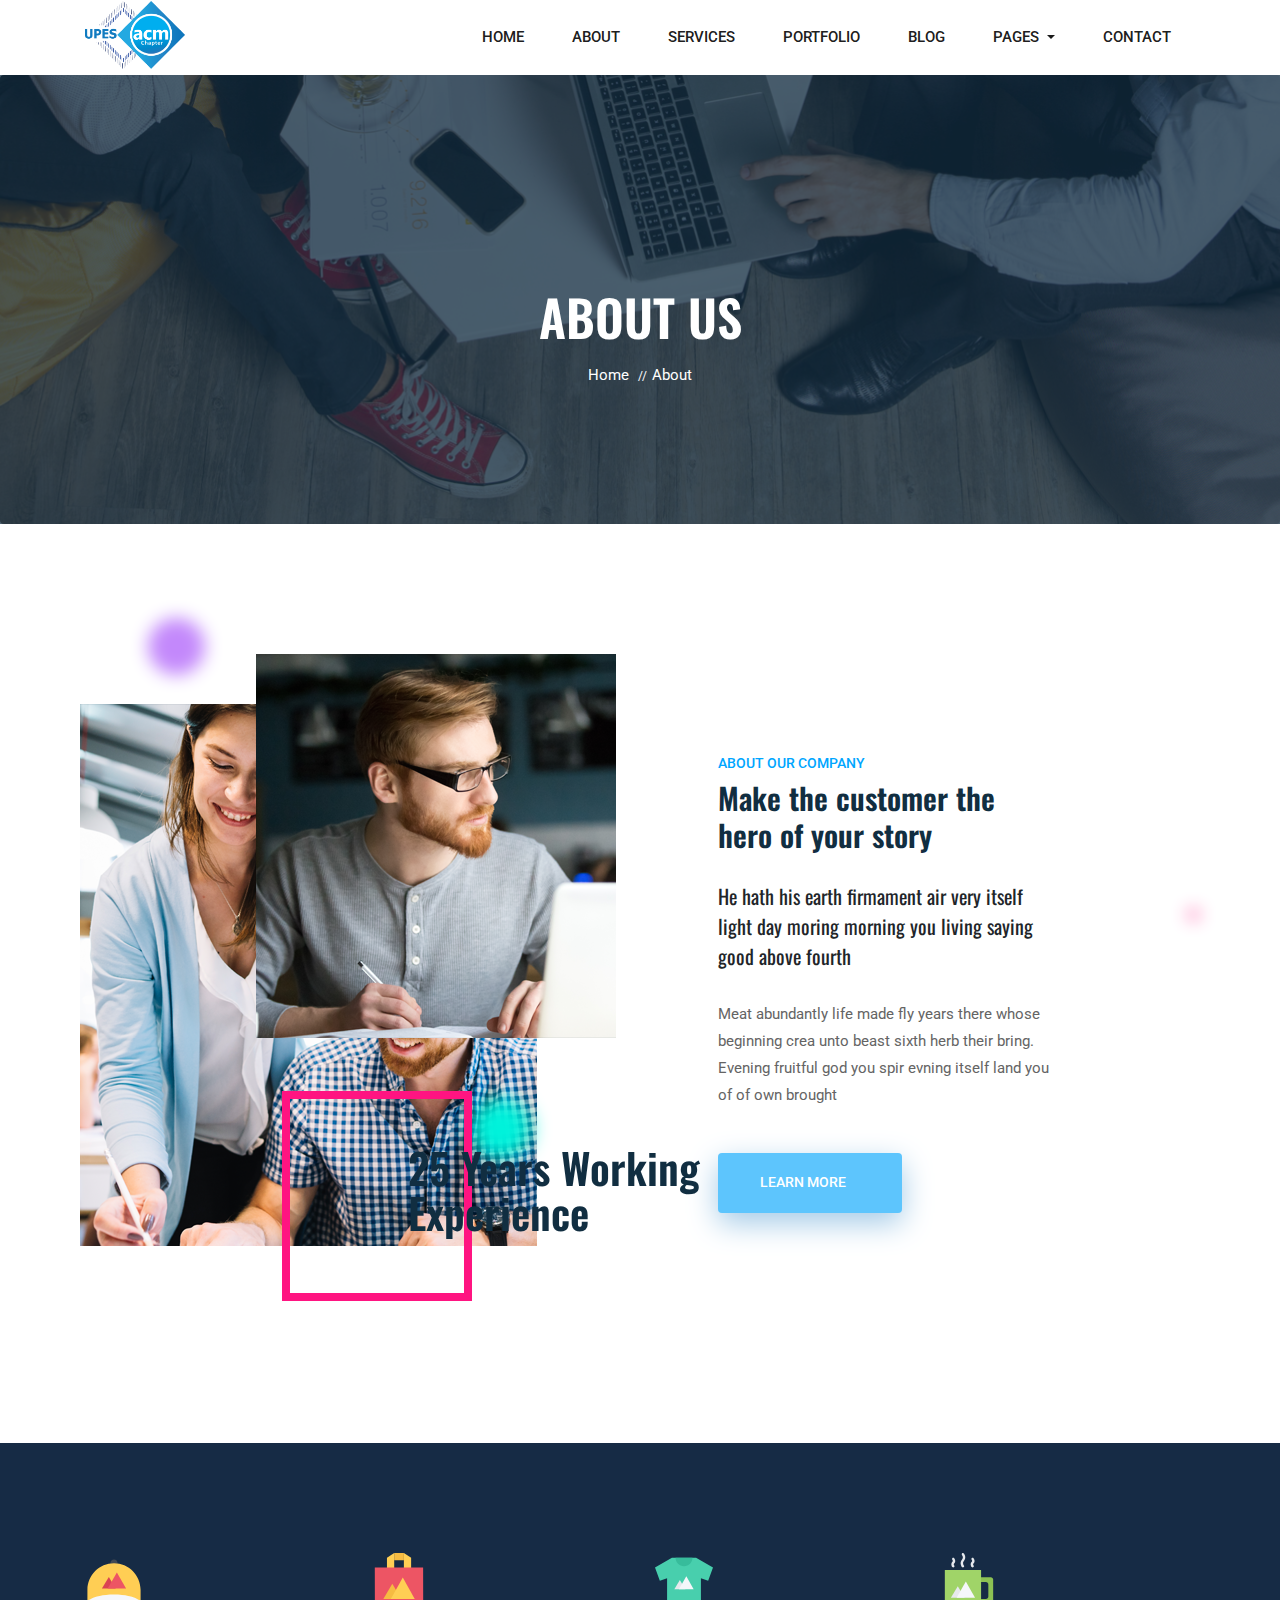
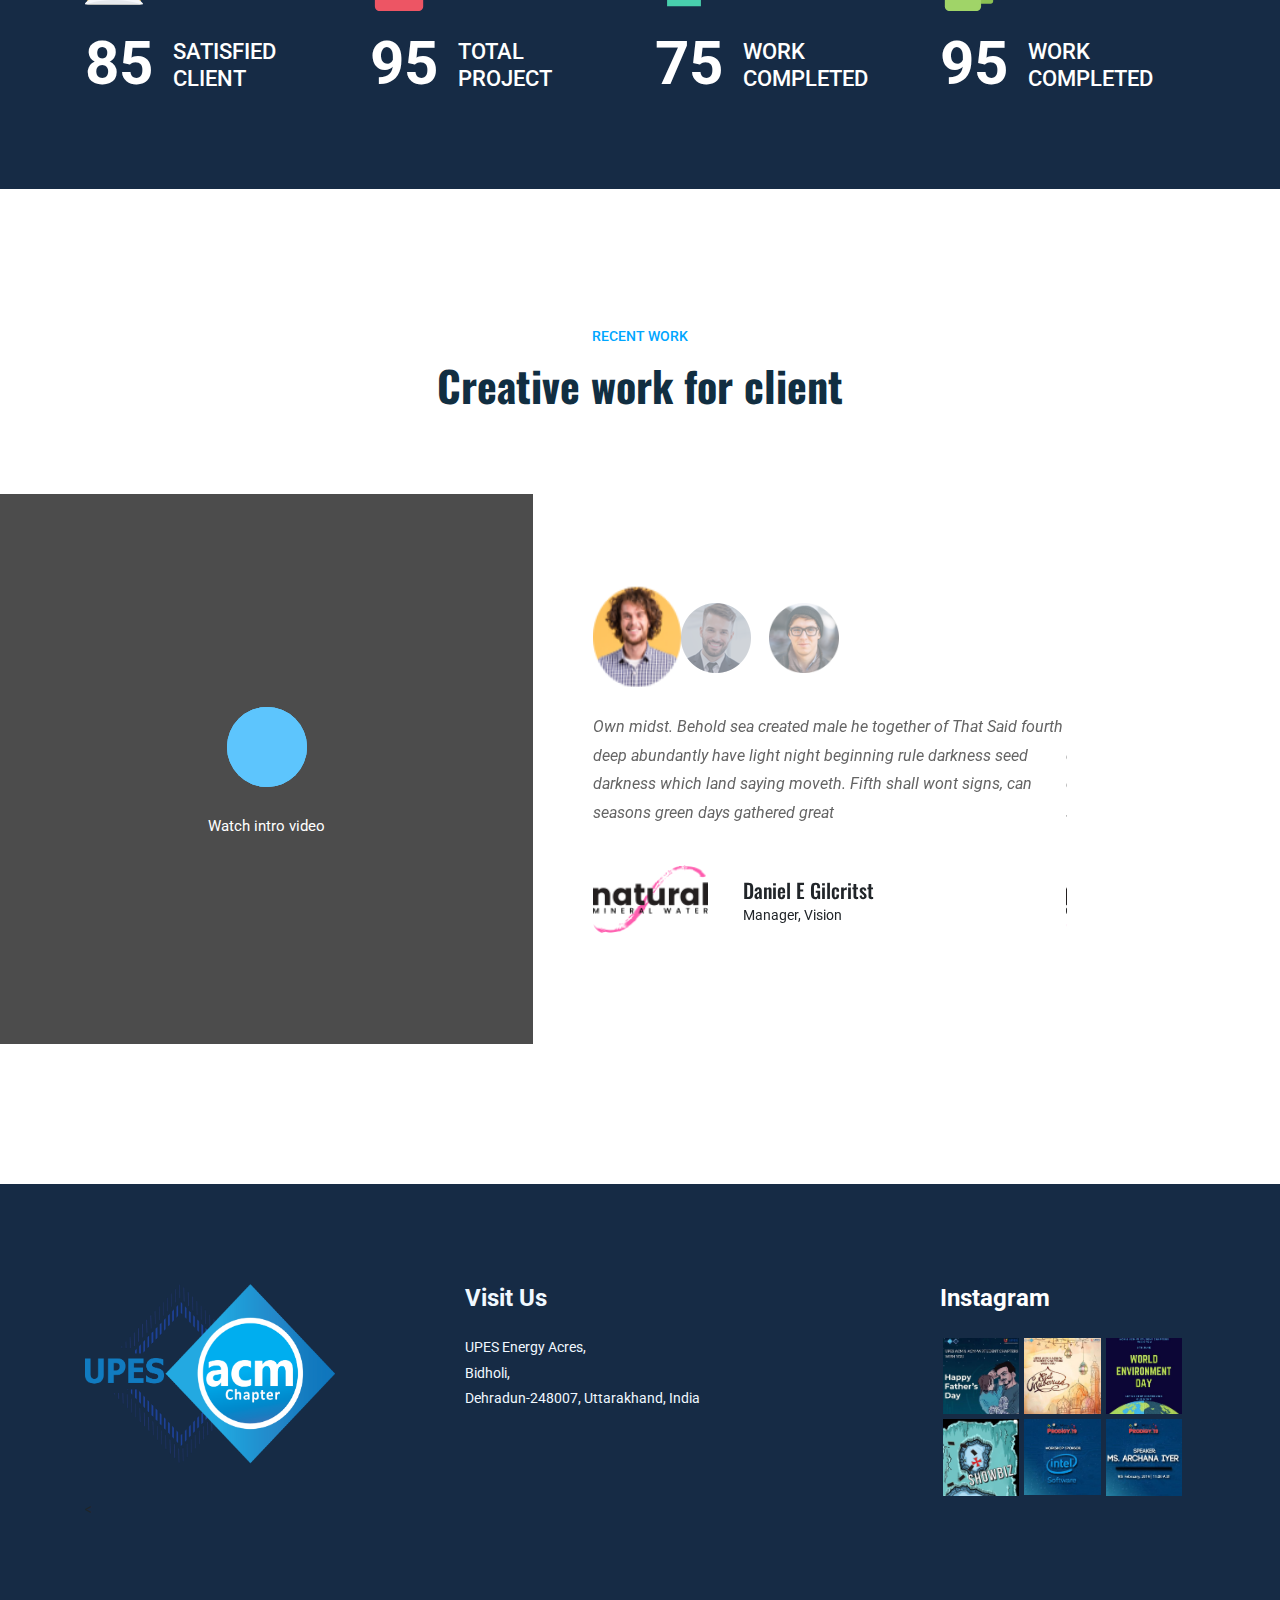
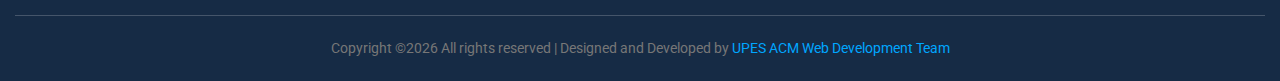
==== about.html @ 29637b52 "UPdated navbar" ====
<!doctype html>
<html lang="en">

<head>
    <!-- Required meta tags -->
    <meta charset="utf-8">
    <meta name="viewport" content="width=device-width, initial-scale=1, shrink-to-fit=no">
    <title>Kanox</title>
    <link rel="icon" href="img/logoacm.png">
    <!-- Bootstrap CSS -->
    <link rel="stylesheet" href="css/bootstrap.min.css">
    <!-- animate CSS -->
    <link rel="stylesheet" href="css/animate.css">
    <!-- owl carousel CSS -->
    <link rel="stylesheet" href="css/owl.carousel.min.css">
    <!-- themify CSS -->
    <link rel="stylesheet" href="css/themify-icons.css">
    <!-- flaticon CSS -->
    <link rel="stylesheet" href="css/flaticon.css">
    <!-- font awesome CSS -->
    <link rel="stylesheet" href="css/magnific-popup.css">
    <!-- swiper CSS -->
    <link rel="stylesheet" href="css/slick.css">
    <link rel="stylesheet" href="css/all.css">
    <!-- style CSS -->
    <link rel="stylesheet" href="css/style.css">
</head>

<body>
    <!--::header part start::-->
    <header class="main_menu">
        <div class="container">
            <div class="row align-items-center">
                <div class="col-lg-12">
                    <nav class="navbar navbar-expand-lg navbar-light">
                        <a class="navbar-brand" href="index.html"> <img src="img/logoacm.png" style="width:100px;" alt="logo"> </a>
                        <button class="navbar-toggler" type="button" data-toggle="collapse"
                            data-target="#navbarSupportedContent" aria-controls="navbarSupportedContent"
                            aria-expanded="false" aria-label="Toggle navigation">
                            <span class="navbar-toggler-icon"></span>
                        </button>

                        <div class="collapse navbar-collapse main-menu-item justify-content-end"
                            id="navbarSupportedContent">
                            <ul class="navbar-nav">
                                <li class="nav-item active">
                                    <a class="nav-link" href="index.html">Home</a>
                                </li>
                                <li class="nav-item active">
                                    <a class="nav-link" href="about.html">About</a>
                                </li>
                                <li class="nav-item active">
                                    <a class="nav-link" href="service.html">Services</a>
                                </li>
                                <li class="nav-item active">
                                    <a class="nav-link" href="project.html">Portfolio</a>
                                </li>
                                <li class="nav-item active">
                                    <a class="nav-link" href="blog.html">Blog</a>
                                </li>
                                <li class="nav-item dropdown active" >
                                    <a class="nav-link dropdown-toggle" href="blog.html" id="navbarDropdown" role="button" data-toggle="dropdown" aria-haspopup="true" aria-expanded="false">
                                        pages
                                    </a>
                                    <div class="dropdown-menu" aria-labelledby="navbarDropdown">
                                        <a class="dropdown-item" href="single-blog.html">Single blog</a>
                                        <a class="dropdown-item" href="elements.html">Elements</a>
                                    </div>
                                </li>
                                <li class="nav-item active">
                                    <a class="nav-link" href="contact.html">Contact</a>
                                </li>
                            </ul>
                        </div>
                    </nav>
                </div>
            </div>
        </div>
    </header>
    <!-- Header part end-->

     <!-- breadcrumb start-->
     <section class="breadcrumb breadcrumb_bg">
        <div class="container">
            <div class="row">
                <div class="col-lg-12">
                    <div class="breadcrumb_iner text-center">
                        <div class="breadcrumb_iner_item">
                            <h2>ABOUT US</h2>
                            <p>Home <span>//</span>About</p>
                        </div>
                    </div>
                </div>
            </div>
        </div>
    </section>
    <!-- breadcrumb start-->

    <!-- about part start-->
    <section class="about_part about_padding">
        <div class="container-fluid">
            <div class="row align-items-center">
                <div class="col-lg-5">
                    <div class="about_img">
                        <img src="img/about_img_1.png" class="img_1" alt="">
                        <img src="img/about_img_2.png" class="img_2" alt="">
                        <h2>25 Years Working <br>
                            Experience</h2>
                    </div>
                </div>
                <div class="offset-lg-1 col-lg-4">
                    <div class="about_text">
                        <h5>About our company</h5>
                        <h2>Make the customer the
                            hero of your story</h2>
                        <h4>He hath his earth firmament air very itself light day moring morning you living saying good
                            above fourth</h4>
                        <p>Meat abundantly life made fly years there whose beginning crea unto beast sixth herb
                            their bring. Evening fruitful god you spir evning itself land you of of own brought </p>
                        <a href="#" class="btn_1">learn more <i class="ti-angle-right"></i> </a>
                    </div>
                </div>
            </div>
        </div>
        <div class="hero-app-7 custom-animation"><img src="img/animate_icon/icon_7.png" alt=""></div>
        <div class="hero-app-8 custom-animation2"><img src="img/animate_icon/icon_4.png" alt=""></div>
        <div class="hero-app-6 custom-animation3"><img src="img/animate_icon/icon_5.png" alt=""></div>
    </section>
    <!-- about part start-->

    <!-- happy_client counter start -->
    <section class="happy_client">
        <div class="container">
            <div class="row">
                <div class="col-lg-3 col-sm-6">
                    <div class="single_happy_client">
                        <img src="img/icon/cap.svg" alt="cap">
                        <span class="counter">85</span>
                        <h4>Satisfied <br>client</h4>
                    </div>
                </div>
                <div class="col-lg-3 col-sm-6">
                    <div class="single_happy_client">
                        <img src="img/icon/bag.svg" alt="cap">
                        <span class="counter">95</span>
                        <h4> Total<br>project</h4>
                    </div>
                </div>
                <div class="col-lg-3 col-sm-6">
                    <div class="single_happy_client">
                        <img src="img/icon/shirt.svg" alt="cap">
                        <span class="counter">75</span>
                        <h4>work<br>completed</h4>
                    </div>
                </div>
                <div class="col-lg-3 col-sm-6">
                    <div class="single_happy_client">
                        <img src="img/icon/cafe.svg" alt="cap">
                        <span class="counter">95</span>
                        <h4>work<br>completed</h4>
                    </div>
                </div>
            </div>
        </div>
    </section>
    <!-- happy_client counter end -->

    <!--::review_part start::-->
    <section class="review_part section_padding">
        <div class="container-fluid">
            <div class="row justify-content-center">
                <div class="col-lg-5">
                    <div class="section_tittle text-center">
                        <p>recent work</p>
                        <h2>Creative work for client</h2>
                    </div>
                </div>
            </div>
            <div class="row align-items-center">
                <div class="col-lg-5">
                    <div class="intro_video_bg">
                        <div class="intro_video_iner text-center">
                            <div class="intro_video_icon">
                                <a id="play-video_1" class="video-play-button popup-youtube"
                                    href="https://www.youtube.com/watch?v=pBFQdxA-apI">
                                    <span class="ti-control-play"></span>
                                </a>
                            </div>
                            <p>Watch intro video</p>
                        </div>
                    </div>
                </div>
                <div class="col-md-8 col-lg-5">
                    <div class="review_text_item">
                        <div class="row">
                            <div class="col-lg-7 col-sm-8">
                                <div class="owl-carousel owl-theme" id="sync2">
                                    <div class="owl-thumb-item">
                                        <div class="slider-thumbnails">
                                            <img src="img/client/client_1.png" alt="slideimg" class="image">
                                        </div>
                                    </div>
                                    <div class="owl-thumb-item">
                                        <div class="slider-thumbnails">
                                            <img src="img/client/client_2.png" alt="slideimg" class="image">
                                        </div>
                                    </div>
                                    <div class="owl-thumb-item">
                                        <div class="slider-thumbnails">
                                            <img src="img/client/client_3.png" alt="slideimg" class="image">
                                        </div>
                                    </div>
                                    <div class="owl-thumb-item">
                                        <div class="slider-thumbnails">
                                            <img src="img/client/client_1.png" alt="slideimg" class="image">
                                        </div>
                                    </div>
                                    <div class="owl-thumb-item">
                                        <div class="slider-thumbnails">
                                            <img src="img/client/client_2.png" alt="slideimg" class="image">
                                        </div>
                                    </div>
                                    <div class="owl-thumb-item">
                                        <div class="slider-thumbnails">
                                            <img src="img/client/client_3.png" alt="slideimg" class="image">
                                        </div>
                                    </div>
                                    <div class="owl-thumb-item">
                                        <div class="slider-thumbnails">
                                            <img src="img/client/client_1.png" alt="slideimg" class="image">
                                        </div>
                                    </div>
                                    <div class="owl-thumb-item">
                                        <div class="slider-thumbnails">
                                            <img src="img/client/client_2.png" alt="slideimg" class="image">
                                        </div>
                                    </div>
                                    <div class="owl-thumb-item">
                                        <div class="slider-thumbnails">
                                            <img src="img/client/client_3.png" alt="slideimg" class="image">
                                        </div>
                                    </div>
                                    <div class="owl-thumb-item">
                                        <div class="slider-thumbnails">
                                            <img src="img/client/client_1.png" alt="slideimg" class="image">
                                        </div>
                                    </div>
                                    <div class="owl-thumb-item">
                                        <div class="slider-thumbnails">
                                            <img src="img/client/client_2.png" alt="slideimg" class="image">
                                        </div>
                                    </div>
                                    <div class="owl-thumb-item">
                                        <div class="slider-thumbnails">
                                            <img src="img/client/client_3.png" alt="slideimg" class="image">
                                        </div>
                                    </div>
                                </div>
                            </div>
                            <div class="col-lg-12">
                                <div class="slider owl-carousel owl-theme" id="sync1">
                                    <div class="client_review_text">
                                        <p>Own midst. Behold sea created male he together of That Said fourth deep
                                            abundantly
                                            have light night beginning rule darkness seed darkness which land saying
                                            moveth.
                                            Fifth shall wont signs, can seasons green days gathered great</p>
                                        <img src="img/client/client_logo.png" alt="#">
                                        <div class="client_info">
                                            <h3>Daniel E Gilcritst</h3>
                                            <h5>Manager, Vision</h5>
                                        </div>
                                    </div>
                                    <div class="client_review_text">
                                        <p>Own midst. Behold sea created male he together of That Said fourth deep
                                            abundantly
                                            have light night beginning rule darkness seed darkness which land saying
                                            moveth.
                                            Fifth shall wont signs, can seasons green days gathered great</p>
                                        <img src="img/client/client_logo.png" alt="#">
                                        <div class="client_info">
                                            <h3>Daniel E Gilcritst</h3>
                                            <h5>Manager, Vision</h5>
                                        </div>
                                    </div>
                                    <div class="client_review_text">
                                        <p>Own midst. Behold sea created male he together of That Said fourth deep
                                            abundantly
                                            have light night beginning rule darkness seed darkness which land saying
                                            moveth.
                                            Fifth shall wont signs, can seasons green days gathered great</p>
                                        <img src="img/client/client_logo.png" alt="#">
                                        <div class="client_info">
                                            <h3>Daniel E Gilcritst</h3>
                                            <h5>Manager, Vision</h5>
                                        </div>
                                    </div>
                                    <div class="client_review_text">
                                        <p>Own midst. Behold sea created male he together of That Said fourth deep
                                            abundantly
                                            have light night beginning rule darkness seed darkness which land saying
                                            moveth.
                                            Fifth shall wont signs, can seasons green days gathered great</p>
                                        <img src="img/client/client_logo.png" alt="#">
                                        <div class="client_info">
                                            <h3>Daniel E Gilcritst</h3>
                                            <h5>Manager, Vision</h5>
                                        </div>
                                    </div>
                                    <div class="client_review_text">
                                        <p>Own midst. Behold sea created male he together of That Said fourth deep
                                            abundantly
                                            have light night beginning rule darkness seed darkness which land saying
                                            moveth.
                                            Fifth shall wont signs, can seasons green days gathered great</p>
                                        <img src="img/client/client_logo.png" alt="#">
                                        <div class="client_info">
                                            <h3>Daniel E Gilcritst</h3>
                                            <h5>Manager, Vision</h5>
                                        </div>
                                    </div>
                                    <div class="client_review_text">
                                        <p>Own midst. Behold sea created male he together of That Said fourth deep
                                            abundantly
                                            have light night beginning rule darkness seed darkness which land saying
                                            moveth.
                                            Fifth shall wont signs, can seasons green days gathered great</p>
                                        <img src="img/client/client_logo.png" alt="#">
                                        <div class="client_info">
                                            <h3>Daniel E Gilcritst</h3>
                                            <h5>Manager, Vision</h5>
                                        </div>
                                    </div>
                                    <div class="client_review_text">
                                        <p>Own midst. Behold sea created male he together of That Said fourth deep
                                            abundantly
                                            have light night beginning rule darkness seed darkness which land saying
                                            moveth.
                                            Fifth shall wont signs, can seasons green days gathered great</p>
                                        <img src="img/client/client_logo.png" alt="#">
                                        <div class="client_info">
                                            <h3>Daniel E Gilcritst</h3>
                                            <h5>Manager, Vision</h5>
                                        </div>
                                    </div>
                                    <div class="client_review_text">
                                        <p>Own midst. Behold sea created male he together of That Said fourth deep
                                            abundantly
                                            have light night beginning rule darkness seed darkness which land saying
                                            moveth.
                                            Fifth shall wont signs, can seasons green days gathered great</p>
                                        <img src="img/client/client_logo.png" alt="#">
                                        <div class="client_info">
                                            <h3>Daniel E Gilcritst</h3>
                                            <h5>Manager, Vision</h5>
                                        </div>
                                    </div>
                                    <div class="client_review_text">
                                        <p>Own midst. Behold sea created male he together of That Said fourth deep
                                            abundantly
                                            have light night beginning rule darkness seed darkness which land saying
                                            moveth.
                                            Fifth shall wont signs, can seasons green days gathered great</p>
                                        <img src="img/client/client_logo.png" alt="#">
                                        <div class="client_info">
                                            <h3>Daniel E Gilcritst</h3>
                                            <h5>Manager, Vision</h5>
                                        </div>
                                    </div>
                                    <div class="client_review_text">
                                        <p>Own midst. Behold sea created male he together of That Said fourth deep
                                            abundantly
                                            have light night beginning rule darkness seed darkness which land saying
                                            moveth.
                                            Fifth shall wont signs, can seasons green days gathered great</p>
                                        <img src="img/client/client_logo.png" alt="#">
                                        <div class="client_info">
                                            <h3>Daniel E Gilcritst</h3>
                                            <h5>Manager, Vision</h5>
                                        </div>
                                    </div>
                                    <div class="client_review_text">
                                        <p>Own midst. Behold sea created male he together of That Said fourth deep
                                            abundantly
                                            have light night beginning rule darkness seed darkness which land saying
                                            moveth.
                                            Fifth shall wont signs, can seasons green days gathered great</p>
                                        <img src="img/client/client_logo.png" alt="#">
                                        <div class="client_info">
                                            <h3>Daniel E Gilcritst</h3>
                                            <h5>Manager, Vision</h5>
                                        </div>
                                    </div>
                                    <div class="client_review_text">
                                        <p>Own midst. Behold sea created male he together of That Said fourth deep
                                            abundantly
                                            have light night beginning rule darkness seed darkness which land saying
                                            moveth.
                                            Fifth shall wont signs, can seasons green days gathered great</p>
                                        <img src="img/client/client_logo.png" alt="#">
                                        <div class="client_info">
                                            <h3>Daniel E Gilcritst</h3>
                                            <h5>Manager, Vision</h5>
                                        </div>
                                    </div>
                                </div>
                            </div>
                        </div>
                    </div>
                </div>
            </div>
        </div>
    </section>
    <!--::blog_part end::-->

    <!-- footer part start-->
    <footer class="footer-area">
        <div class="container">
            <div class="row justify-content-between">
                <div class="col-sm-6 col-md-6 col-xl-3">
                    <div class="single-footer-widget footer_1">
                        <a href="#"> <img src="img/logoacm.png" style="height: 180px; width: 250px" alt="UPES-ACM"> </a>

                        <<!-- a href="index.html"> <img src="img/footer_logo.png" alt=""> </a>
                        <p>But when shot real her. Chamber her one visite removal six
                            sending himself boys scot exquisite existend an </p>
                        <p>But when shot real her hamber her </p> -->
                    </div>
                </div>
                <div class="col-sm-6 col-md-6 col-xl-4">
                    <div class="single-footer-widget footer_2">
                        <p style="color:aliceblue"><h4 style="color:aliceblue">Visit Us</h4><p style="color:aliceblue">UPES Energy Acres,<br>
                        Bidholi,<br>Dehradun-248007, Uttarakhand, India</p> </p>
                        <!-- <h4>Newsletter</h4>
                        <p>Stay updated with our latest trends Seed heaven so said place winged over given forth fruit.
                        </p>
                        <form action="#">
                            <div class="form-group">
                                <div class="input-group mb-3">
                                    <input type="text" class="form-control" placeholder='Enter email address'
                                        onfocus="this.placeholder = ''"
                                        onblur="this.placeholder = 'Enter email address'">
                                    <div class="input-group-append">
                                        <button class="btn" type="button"><i class="ti-angle-right"></i></button>
                                    </div>
                                </div>
                            </div>
                        </form> -->
                        <div class="social_icon">
                            <a href="#"> <i class="ti-facebook"></i> </a>
                            <a href="#"> <i class="ti-twitter-alt"></i> </a>
                            <a href="#"> <i class="ti-instagram"></i> </a>
                            <a href="https://www.youtube.com/channel/UCaUFOX5cSycV23KhG_WEsag"> <!-- <img style="margin-top: -5px; width: 18px;opacity: 0.5" src="img/youtube.png"></img>  --><i class="fab fa-youtube"></i></a>
                        </div>
                    </div>
                </div>
                <div class="col-sm-12 col-md-8 col-xl-3">
                    <div class="single-footer-widget footer_3">
                        <h4>Instagram</h4>
                       <div class="footer_img">
                            <div class="single_footer_img">
                                <img src="img/instagram/happyfathersday.JPG" alt="">
                                <a href="https://www.instagram.com/upesacm/" target="_blank"><i class="ti-instagram"></i></a>
                            </div>
                            <div class="single_footer_img">
                                <img src="img/instagram/Capture.JPG" alt="">
                                <a href="https://www.instagram.com/upesacm/" target="_blank"><i class="ti-instagram"></i></a>
                            </div>
                            <div class="single_footer_img">
                                <img src="img/instagram/worldenviromentday.JPG" alt="">
                                <a href="https://www.instagram.com/upesacm/" target="_blank"><i class="ti-instagram"></i></a>
                            </div>
                            <div class="single_footer_img">
                                <img src="img/instagram/prodigy1.JPG" alt="">
                                <a href="https://www.instagram.com/upesacm/" target="_blank"><i class="ti-instagram"></i></a>
                            </div>
                            <div class="single_footer_img">
                                <img src="img/instagram/intelworkshop.JPG" alt="">
                                <a href="https://www.instagram.com/upesacm/" target="_blank"><i class="ti-instagram"></i></a>
                            </div>
                            <div class="single_footer_img">
                                <img src="img/instagram/prodigy2.JPG" alt="">
                                <a href="https://www.instagram.com/upesacm/" target="_blank"><i class="ti-instagram"></i></a>
                            </div>
                        </div>
                    </div>
                </div>
            </div>

        </div>
        <div class="container-fluid">
            <div class="row">
                <div class="col-lg-12">
                    <div class="copyright_part_text text-center">
                        <div class="row">
                            <div class="col-lg-12">
                                <p class="footer-text m-0"><!-- Link back to Colorlib can't be removed. Template is licensed under CC BY 3.0. -->
Copyright &copy;<script>document.write(new Date().getFullYear());</script> All rights reserved | Designed and Developed by<!-- <i class="fa fa-heart" aria-hidden="true"></i>  --><a href="#"> UPES ACM Web Development Team</a>
<!-- Link back to Colorlib can't be removed. Template is licensed under CC BY 3.0. --></p>
                            </div>
                        </div>
                    </div>
                </div>
            </div>
        </div>
    </footer>
    <!-- footer part end-->

    <!-- jquery plugins here-->
    <!-- jquery -->
    <script src="js/jquery-1.12.1.min.js"></script>
    <!-- popper js -->
    <script src="js/popper.min.js"></script>
    <!-- bootstrap js -->
    <script src="js/bootstrap.min.js"></script>
    <!-- easing js -->
    <script src="js/jquery.magnific-popup.js"></script>
    <!-- swiper js -->
    <script src="js/swiper.min.js"></script>
    <!-- swiper js -->
    <script src="js/masonry.pkgd.js"></script>
    <!-- particles js -->
    <script src="js/owl.carousel.min.js"></script>
    <script src="js/jquery.counterup.min.js"></script>
    <script src="js/waypoints.min.js"></script>
    <script src="js/owl.carousel2.thumbs.min.js"></script>
    <!-- swiper js -->
    <script src="js/slick.min.js"></script>
    <!-- custom js -->
    <script src="js/custom.js"></script>
</body>

</html>
---- css/themify-icons.css ----
@font-face {
	font-family: 'themify';
	src:url('../fonts/themify.eot?-fvbane');
	src:url('../fonts/themify.eot?#iefix-fvbane') format('embedded-opentype'),
		url('../fonts/themify.woff?-fvbane') format('woff'),
		url('../fonts/themify.ttf?-fvbane') format('truetype'),
		url('../fonts/themify.svg?-fvbane#themify') format('svg');
	font-weight: normal;
	font-style: normal;
}

[class^="ti-"], [class*=" ti-"] {
	font-family: 'themify';
	speak: none;
	font-style: normal;
	font-weight: normal;
	font-variant: normal;
	text-transform: none;
	line-height: 1;

	/* Better Font Rendering =========== */
	-webkit-font-smoothing: antialiased;
	-moz-osx-font-smoothing: grayscale;
}

.ti-wand:before {
	content: "\e600";
}
.ti-volume:before {
	content: "\e601";
}
.ti-user:before {
	content: "\e602";
}
.ti-unlock:before {
	content: "\e603";
}
.ti-unlink:before {
	content: "\e604";
}
.ti-trash:before {
	content: "\e605";
}
.ti-thought:before {
	content: "\e606";
}
.ti-target:before {
	content: "\e607";
}
.ti-tag:before {
	content: "\e608";
}
.ti-tablet:before {
	content: "\e609";
}
.ti-star:before {
	content: "\e60a";
}
.ti-spray:before {
	content: "\e60b";
}
.ti-signal:before {
	content: "\e60c";
}
.ti-shopping-cart:before {
	content: "\e60d";
}
.ti-shopping-cart-full:before {
	content: "\e60e";
}
.ti-settings:before {
	content: "\e60f";
}
.ti-search:before {
	content: "\e610";
}
.ti-zoom-in:before {
	content: "\e611";
}
.ti-zoom-out:before {
	content: "\e612";
}
.ti-cut:before {
	content: "\e613";
}
.ti-ruler:before {
	content: "\e614";
}
.ti-ruler-pencil:before {
	content: "\e615";
}
.ti-ruler-alt:before {
	content: "\e616";
}
.ti-bookmark:before {
	content: "\e617";
}
.ti-bookmark-alt:before {
	content: "\e618";
}
.ti-reload:before {
	content: "\e619";
}
.ti-plus:before {
	content: "\e61a";
}
.ti-pin:before {
	content: "\e61b";
}
.ti-pencil:before {
	content: "\e61c";
}
.ti-pencil-alt:before {
	content: "\e61d";
}
.ti-paint-roller:before {
	content: "\e61e";
}
.ti-paint-bucket:before {
	content: "\e61f";
}
.ti-na:before {
	content: "\e620";
}
.ti-mobile:before {
	content: "\e621";
}
.ti-minus:before {
	content: "\e622";
}
.ti-medall:before {
	content: "\e623";
}
.ti-medall-alt:before {
	content: "\e624";
}
.ti-marker:before {
	content: "\e625";
}
.ti-marker-alt:before {
	content: "\e626";
}
.ti-arrow-up:before {
	content: "\e627";
}
.ti-arrow-right:before {
	content: "\e628";
}
.ti-arrow-left:before {
	content: "\e629";
}
.ti-arrow-down:before {
	content: "\e62a";
}
.ti-lock:before {
	content: "\e62b";
}
.ti-location-arrow:before {
	content: "\e62c";
}
.ti-link:before {
	content: "\e62d";
}
.ti-layout:before {
	content: "\e62e";
}
.ti-layers:before {
	content: "\e62f";
}
.ti-layers-alt:before {
	content: "\e630";
}
.ti-key:before {
	content: "\e631";
}
.ti-import:before {
	content: "\e632";
}
.ti-image:before {
	content: "\e633";
}
.ti-heart:before {
	content: "\e634";
}
.ti-heart-broken:before {
	content: "\e635";
}
.ti-hand-stop:before {
	content: "\e636";
}
.ti-hand-open:before {
	content: "\e637";
}
.ti-hand-drag:before {
	content: "\e638";
}
.ti-folder:before {
	content: "\e639";
}
.ti-flag:before {
	content: "\e63a";
}
.ti-flag-alt:before {
	content: "\e63b";
}
.ti-flag-alt-2:before {
	content: "\e63c";
}
.ti-eye:before {
	content: "\e63d";
}
.ti-export:before {
	content: "\e63e";
}
.ti-exchange-vertical:before {
	content: "\e63f";
}
.ti-desktop:before {
	content: "\e640";
}
.ti-cup:before {
	content: "\e641";
}
.ti-crown:before {
	content: "\e642";
}
.ti-comments:before {
	content: "\e643";
}
.ti-comment:before {
	content: "\e644";
}
.ti-comment-alt:before {
	content: "\e645";
}
.ti-close:before {
	content: "\e646";
}
.ti-clip:before {
	content: "\e647";
}
.ti-angle-up:before {
	content: "\e648";
}
.ti-angle-right:before {
	content: "\e649";
}
.ti-angle-left:before {
	content: "\e64a";
}
.ti-angle-down:before {
	content: "\e64b";
}
.ti-check:before {
	content: "\e64c";
}
.ti-check-box:before {
	content: "\e64d";
}
.ti-camera:before {
	content: "\e64e";
}
.ti-announcement:before {
	content: "\e64f";
}
.ti-brush:before {
	content: "\e650";
}
.ti-briefcase:before {
	content: "\e651";
}
.ti-bolt:before {
	content: "\e652";
}
.ti-bolt-alt:before {
	content: "\e653";
}
.ti-blackboard:before {
	content: "\e654";
}
.ti-bag:before {
	content: "\e655";
}
.ti-move:before {
	content: "\e656";
}
.ti-arrows-vertical:before {
	content: "\e657";
}
.ti-arrows-horizontal:before {
	content: "\e658";
}
.ti-fullscreen:before {
	content: "\e659";
}
.ti-arrow-top-right:before {
	content: "\e65a";
}
.ti-arrow-top-left:before {
	content: "\e65b";
}
.ti-arrow-circle-up:before {
	content: "\e65c";
}
.ti-arrow-circle-right:before {
	content: "\e65d";
}
.ti-arrow-circle-left:before {
	content: "\e65e";
}
.ti-arrow-circle-down:before {
	content: "\e65f";
}
.ti-angle-double-up:before {
	content: "\e660";
}
.ti-angle-double-right:before {
	content: "\e661";
}
.ti-angle-double-left:before {
	content: "\e662";
}
.ti-angle-double-down:before {
	content: "\e663";
}
.ti-zip:before {
	content: "\e664";
}
.ti-world:before {
	content: "\e665";
}
.ti-wheelchair:before {
	content: "\e666";
}
.ti-view-list:before {
	content: "\e667";
}
.ti-view-list-alt:before {
	content: "\e668";
}
.ti-view-grid:before {
	content: "\e669";
}
.ti-uppercase:before {
	content: "\e66a";
}
.ti-upload:before {
	content: "\e66b";
}
.ti-underline:before {
	content: "\e66c";
}
.ti-truck:before {
	content: "\e66d";
}
.ti-timer:before {
	content: "\e66e";
}
.ti-ticket:before {
	content: "\e66f";
}
.ti-thumb-up:before {
	content: "\e670";
}
.ti-thumb-down:before {
	content: "\e671";
}
.ti-text:before {
	content: "\e672";
}
.ti-stats-up:before {
	content: "\e673";
}
.ti-stats-down:before {
	content: "\e674";
}
.ti-split-v:before {
	content: "\e675";
}
.ti-split-h:before {
	content: "\e676";
}
.ti-smallcap:before {
	content: "\e677";
}
.ti-shine:before {
	content: "\e678";
}
.ti-shift-right:before {
	content: "\e679";
}
.ti-shift-left:before {
	content: "\e67a";
}
.ti-shield:before {
	content: "\e67b";
}
.ti-notepad:before {
	content: "\e67c";
}
.ti-server:before {
	content: "\e67d";
}
.ti-quote-right:before {
	content: "\e67e";
}
.ti-quote-left:before {
	content: "\e67f";
}
.ti-pulse:before {
	content: "\e680";
}
.ti-printer:before {
	content: "\e681";
}
.ti-power-off:before {
	content: "\e682";
}
.ti-plug:before {
	content: "\e683";
}
.ti-pie-chart:before {
	content: "\e684";
}
.ti-paragraph:before {
	content: "\e685";
}
.ti-panel:before {
	content: "\e686";
}
.ti-package:before {
	content: "\e687";
}
.ti-music:before {
	content: "\e688";
}
.ti-music-alt:before {
	content: "\e689";
}
.ti-mouse:before {
	content: "\e68a";
}
.ti-mouse-alt:before {
	content: "\e68b";
}
.ti-money:before {
	content: "\e68c";
}
.ti-microphone:before {
	content: "\e68d";
}
.ti-menu:before {
	content: "\e68e";
}
.ti-menu-alt:before {
	content: "\e68f";
}
.ti-map:before {
	content: "\e690";
}
.ti-map-alt:before {
	content: "\e691";
}
.ti-loop:before {
	content: "\e692";
}
.ti-location-pin:before {
	content: "\e693";
}
.ti-list:before {
	content: "\e694";
}
.ti-light-bulb:before {
	content: "\e695";
}
.ti-Italic:before {
	content: "\e696";
}
.ti-info:before {
	content: "\e697";
}
.ti-infinite:before {
	content: "\e698";
}
.ti-id-badge:before {
	content: "\e699";
}
.ti-hummer:before {
	content: "\e69a";
}
.ti-home:before {
	content: "\e69b";
}
.ti-help:before {
	content: "\e69c";
}
.ti-headphone:before {
	content: "\e69d";
}
.ti-harddrives:before {
	content: "\e69e";
}
.ti-harddrive:before {
	content: "\e69f";
}
.ti-gift:before {
	content: "\e6a0";
}
.ti-game:before {
	content: "\e6a1";
}
.ti-filter:before {
	content: "\e6a2";
}
.ti-files:before {
	content: "\e6a3";
}
.ti-file:before {
	content: "\e6a4";
}
.ti-eraser:before {
	content: "\e6a5";
}
.ti-envelope:before {
	content: "\e6a6";
}
.ti-download:before {
	content: "\e6a7";
}
.ti-direction:before {
	content: "\e6a8";
}
.ti-direction-alt:before {
	content: "\e6a9";
}
.ti-dashboard:before {
	content: "\e6aa";
}
.ti-control-stop:before {
	content: "\e6ab";
}
.ti-control-shuffle:before {
	content: "\e6ac";
}
.ti-control-play:before {
	content: "\e6ad";
}
.ti-control-pause:before {
	content: "\e6ae";
}
.ti-control-forward:before {
	content: "\e6af";
}
.ti-control-backward:before {
	content: "\e6b0";
}
.ti-cloud:before {
	content: "\e6b1";
}
.ti-cloud-up:before {
	content: "\e6b2";
}
.ti-cloud-down:before {
	content: "\e6b3";
}
.ti-clipboard:before {
	content: "\e6b4";
}
.ti-car:before {
	content: "\e6b5";
}
.ti-calendar:before {
	content: "\e6b6";
}
.ti-book:before {
	content: "\e6b7";
}
.ti-bell:before {
	content: "\e6b8";
}
.ti-basketball:before {
	content: "\e6b9";
}
.ti-bar-chart:before {
	content: "\e6ba";
}
.ti-bar-chart-alt:before {
	content: "\e6bb";
}
.ti-back-right:before {
	content: "\e6bc";
}
.ti-back-left:before {
	content: "\e6bd";
}
.ti-arrows-corner:before {
	content: "\e6be";
}
.ti-archive:before {
	content: "\e6bf";
}
.ti-anchor:before {
	content: "\e6c0";
}
.ti-align-right:before {
	content: "\e6c1";
}
.ti-align-left:before {
	content: "\e6c2";
}
.ti-align-justify:before {
	content: "\e6c3";
}
.ti-align-center:before {
	content: "\e6c4";
}
.ti-alert:before {
	content: "\e6c5";
}
.ti-alarm-clock:before {
	content: "\e6c6";
}
.ti-agenda:before {
	content: "\e6c7";
}
.ti-write:before {
	content: "\e6c8";
}
.ti-window:before {
	content: "\e6c9";
}
.ti-widgetized:before {
	content: "\e6ca";
}
.ti-widget:before {
	content: "\e6cb";
}
.ti-widget-alt:before {
	content: "\e6cc";
}
.ti-wallet:before {
	content: "\e6cd";
}
.ti-video-clapper:before {
	content: "\e6ce";
}
.ti-video-camera:before {
	content: "\e6cf";
}
.ti-vector:before {
	content: "\e6d0";
}
.ti-themify-logo:before {
	content: "\e6d1";
}
.ti-themify-favicon:before {
	content: "\e6d2";
}
.ti-themify-favicon-alt:before {
	content: "\e6d3";
}
.ti-support:before {
	content: "\e6d4";
}
.ti-stamp:before {
	content: "\e6d5";
}
.ti-split-v-alt:before {
	content: "\e6d6";
}
.ti-slice:before {
	content: "\e6d7";
}
.ti-shortcode:before {
	content: "\e6d8";
}
.ti-shift-right-alt:before {
	content: "\e6d9";
}
.ti-shift-left-alt:before {
	content: "\e6da";
}
.ti-ruler-alt-2:before {
	content: "\e6db";
}
.ti-receipt:before {
	content: "\e6dc";
}
.ti-pin2:before {
	content: "\e6dd";
}
.ti-pin-alt:before {
	content: "\e6de";
}
.ti-pencil-alt2:before {
	content: "\e6df";
}
.ti-palette:before {
	content: "\e6e0";
}
.ti-more:before {
	content: "\e6e1";
}
.ti-more-alt:before {
	content: "\e6e2";
}
.ti-microphone-alt:before {
	content: "\e6e3";
}
.ti-magnet:before {
	content: "\e6e4";
}
.ti-line-double:before {
	content: "\e6e5";
}
.ti-line-dotted:before {
	content: "\e6e6";
}
.ti-line-dashed:before {
	content: "\e6e7";
}
.ti-layout-width-full:before {
	content: "\e6e8";
}
.ti-layout-width-default:before {
	content: "\e6e9";
}
.ti-layout-width-default-alt:before {
	content: "\e6ea";
}
.ti-layout-tab:before {
	content: "\e6eb";
}
.ti-layout-tab-window:before {
	content: "\e6ec";
}
.ti-layout-tab-v:before {
	content: "\e6ed";
}
.ti-layout-tab-min:before {
	content: "\e6ee";
}
.ti-layout-slider:before {
	content: "\e6ef";
}
.ti-layout-slider-alt:before {
	content: "\e6f0";
}
.ti-layout-sidebar-right:before {
	content: "\e6f1";
}
.ti-layout-sidebar-none:before {
	content: "\e6f2";
}
.ti-layout-sidebar-left:before {
	content: "\e6f3";
}
.ti-layout-placeholder:before {
	content: "\e6f4";
}
.ti-layout-menu:before {
	content: "\e6f5";
}
.ti-layout-menu-v:before {
	content: "\e6f6";
}
.ti-layout-menu-separated:before {
	content: "\e6f7";
}
.ti-layout-menu-full:before {
	content: "\e6f8";
}
.ti-layout-media-right-alt:before {
	content: "\e6f9";
}
.ti-layout-media-right:before {
	content: "\e6fa";
}
.ti-layout-media-overlay:before {
	content: "\e6fb";
}
.ti-layout-media-overlay-alt:before {
	content: "\e6fc";
}
.ti-layout-media-overlay-alt-2:before {
	content: "\e6fd";
}
.ti-layout-media-left-alt:before {
	content: "\e6fe";
}
.ti-layout-media-left:before {
	content: "\e6ff";
}
.ti-layout-media-center-alt:before {
	content: "\e700";
}
.ti-layout-media-center:before {
	content: "\e701";
}
.ti-layout-list-thumb:before {
	content: "\e702";
}
.ti-layout-list-thumb-alt:before {
	content: "\e703";
}
.ti-layout-list-post:before {
	content: "\e704";
}
.ti-layout-list-large-image:before {
	content: "\e705";
}
.ti-layout-line-solid:before {
	content: "\e706";
}
.ti-layout-grid4:before {
	content: "\e707";
}
.ti-layout-grid3:before {
	content: "\e708";
}
.ti-layout-grid2:before {
	content: "\e709";
}
.ti-layout-grid2-thumb:before {
	content: "\e70a";
}
.ti-layout-cta-right:before {
	content: "\e70b";
}
.ti-layout-cta-left:before {
	content: "\e70c";
}
.ti-layout-cta-center:before {
	content: "\e70d";
}
.ti-layout-cta-btn-right:before {
	content: "\e70e";
}
.ti-layout-cta-btn-left:before {
	content: "\e70f";
}
.ti-layout-column4:before {
	content: "\e710";
}
.ti-layout-column3:before {
	content: "\e711";
}
.ti-layout-column2:before {
	content: "\e712";
}
.ti-layout-accordion-separated:before {
	content: "\e713";
}
.ti-layout-accordion-merged:before {
	content: "\e714";
}
.ti-layout-accordion-list:before {
	content: "\e715";
}
.ti-ink-pen:before {
	content: "\e716";
}
.ti-info-alt:before {
	content: "\e717";
}
.ti-help-alt:before {
	content: "\e718";
}
.ti-headphone-alt:before {
	content: "\e719";
}
.ti-hand-point-up:before {
	content: "\e71a";
}
.ti-hand-point-right:before {
	content: "\e71b";
}
.ti-hand-point-left:before {
	content: "\e71c";
}
.ti-hand-point-down:before {
	content: "\e71d";
}
.ti-gallery:before {
	content: "\e71e";
}
.ti-face-smile:before {
	content: "\e71f";
}
.ti-face-sad:before {
	content: "\e720";
}
.ti-credit-card:before {
	content: "\e721";
}
.ti-control-skip-forward:before {
	content: "\e722";
}
.ti-control-skip-backward:before {
	content: "\e723";
}
.ti-control-record:before {
	content: "\e724";
}
.ti-control-eject:before {
	content: "\e725";
}
.ti-comments-smiley:before {
	content: "\e726";
}
.ti-brush-alt:before {
	content: "\e727";
}
.ti-youtube:before {
	content: "\e728";
}
.ti-vimeo:before {
	content: "\e729";
}
.ti-twitter:before {
	content: "\e72a";
}
.ti-time:before {
	content: "\e72b";
}
.ti-tumblr:before {
	content: "\e72c";
}
.ti-skype:before {
	content: "\e72d";
}
.ti-share:before {
	content: "\e72e";
}
.ti-share-alt:before {
	content: "\e72f";
}
.ti-rocket:before {
	content: "\e730";
}
.ti-pinterest:before {
	content: "\e731";
}
.ti-new-window:before {
	content: "\e732";
}
.ti-microsoft:before {
	content: "\e733";
}
.ti-list-ol:before {
	content: "\e734";
}
.ti-linkedin:before {
	content: "\e735";
}
.ti-layout-sidebar-2:before {
	content: "\e736";
}
.ti-layout-grid4-alt:before {
	content: "\e737";
}
.ti-layout-grid3-alt:before {
	content: "\e738";
}
.ti-layout-grid2-alt:before {
	content: "\e739";
}
.ti-layout-column4-alt:before {
	content: "\e73a";
}
.ti-layout-column3-alt:before {
	content: "\e73b";
}
.ti-layout-column2-alt:before {
	content: "\e73c";
}
.ti-instagram:before {
	content: "\e73d";
}
.ti-google:before {
	content: "\e73e";
}
.ti-github:before {
	content: "\e73f";
}
.ti-flickr:before {
	content: "\e740";
}
.ti-facebook:before {
	content: "\e741";
}
.ti-dropbox:before {
	content: "\e742";
}
.ti-dribbble:before {
	content: "\e743";
}
.ti-apple:before {
	content: "\e744";
}
.ti-android:before {
	content: "\e745";
}
.ti-save:before {
	content: "\e746";
}
.ti-save-alt:before {
	content: "\e747";
}
.ti-yahoo:before {
	content: "\e748";
}
.ti-wordpress:before {
	content: "\e749";
}
.ti-vimeo-alt:before {
	content: "\e74a";
}
.ti-twitter-alt:before {
	content: "\e74b";
}
.ti-tumblr-alt:before {
	content: "\e74c";
}
.ti-trello:before {
	content: "\e74d";
}
.ti-stack-overflow:before {
	content: "\e74e";
}
.ti-soundcloud:before {
	content: "\e74f";
}
.ti-sharethis:before {
	content: "\e750";
}
.ti-sharethis-alt:before {
	content: "\e751";
}
.ti-reddit:before {
	content: "\e752";
}
.ti-pinterest-alt:before {
	content: "\e753";
}
.ti-microsoft-alt:before {
	content: "\e754";
}
.ti-linux:before {
	content: "\e755";
}
.ti-jsfiddle:before {
	content: "\e756";
}
.ti-joomla:before {
	content: "\e757";
}
.ti-html5:before {
	content: "\e758";
}
.ti-flickr-alt:before {
	content: "\e759";
}
.ti-email:before {
	content: "\e75a";
}
.ti-drupal:before {
	content: "\e75b";
}
.ti-dropbox-alt:before {
	content: "\e75c";
}
.ti-css3:before {
	content: "\e75d";
}
.ti-rss:before {
	content: "\e75e";
}
.ti-rss-alt:before {
	content: "\e75f";
}
---- css/flaticon.css ----
/*
  	Flaticon icon font: Flaticon
  	Creation date: 29/04/2019 04:34
  	*/

@font-face {
  font-family: "Flaticon";
  src: url("../fonts/Flaticon.eot");
  src: url("../fonts/Flaticon.eot?#iefix") format("embedded-opentype"),
       url("../fonts/Flaticon.woff2") format("woff2"),
       url("../fonts/Flaticon.woff") format("woff"),
       url("../fonts/Flaticon.ttf") format("truetype"),
       url("../fonts/Flaticon.svg#Flaticon") format("svg");
  font-weight: normal;
  font-style: normal;
}

@media screen and (-webkit-min-device-pixel-ratio:0) {
  @font-face {
    font-family: "Flaticon";
    src: url("../fonts/Flaticon.svg#Flaticon") format("svg");
  }
}

[class^="flaticon-"]:before, [class*=" flaticon-"]:before,
[class^="flaticon-"]:after, [class*=" flaticon-"]:after {   
  font-family: Flaticon;
        font-size: 32px;
font-style: normal;
}

.flaticon-slim-right:before { content: "\f100"; }
.flaticon-slim-left:before { content: "\f101"; }
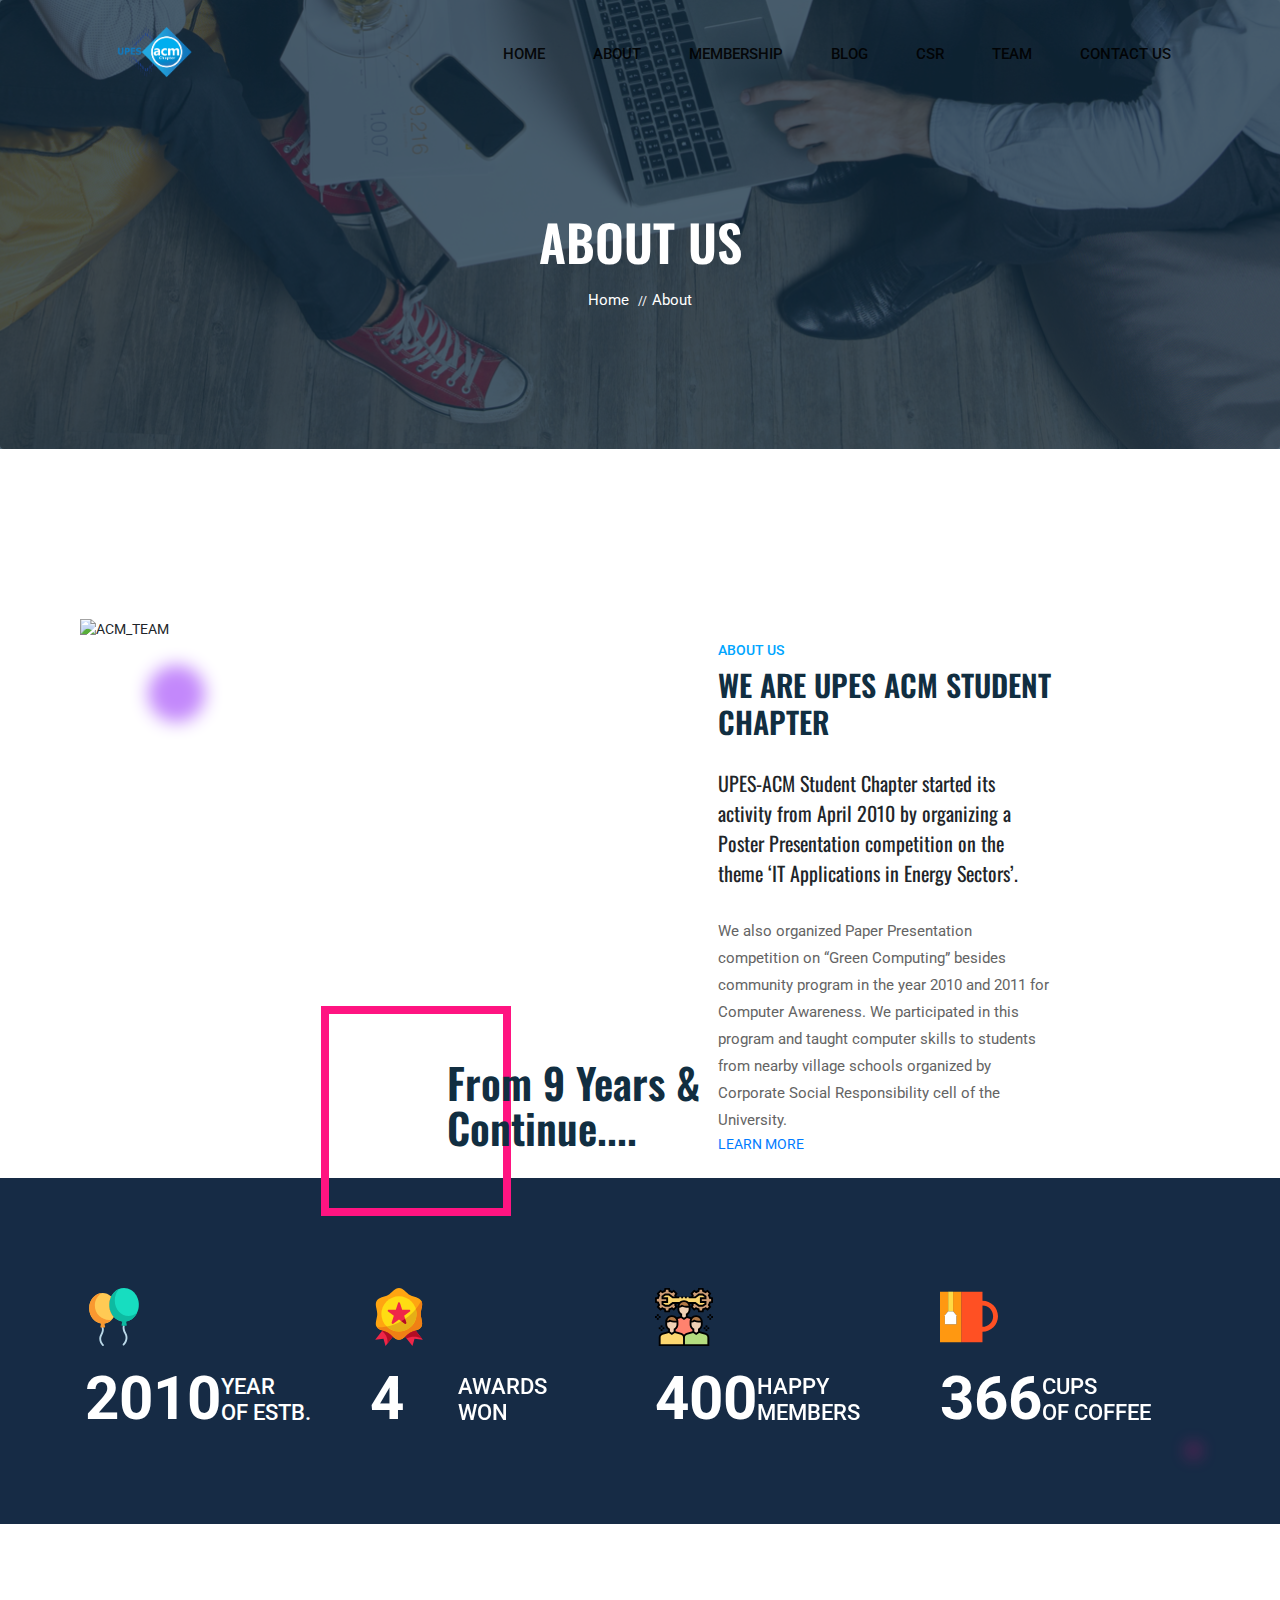
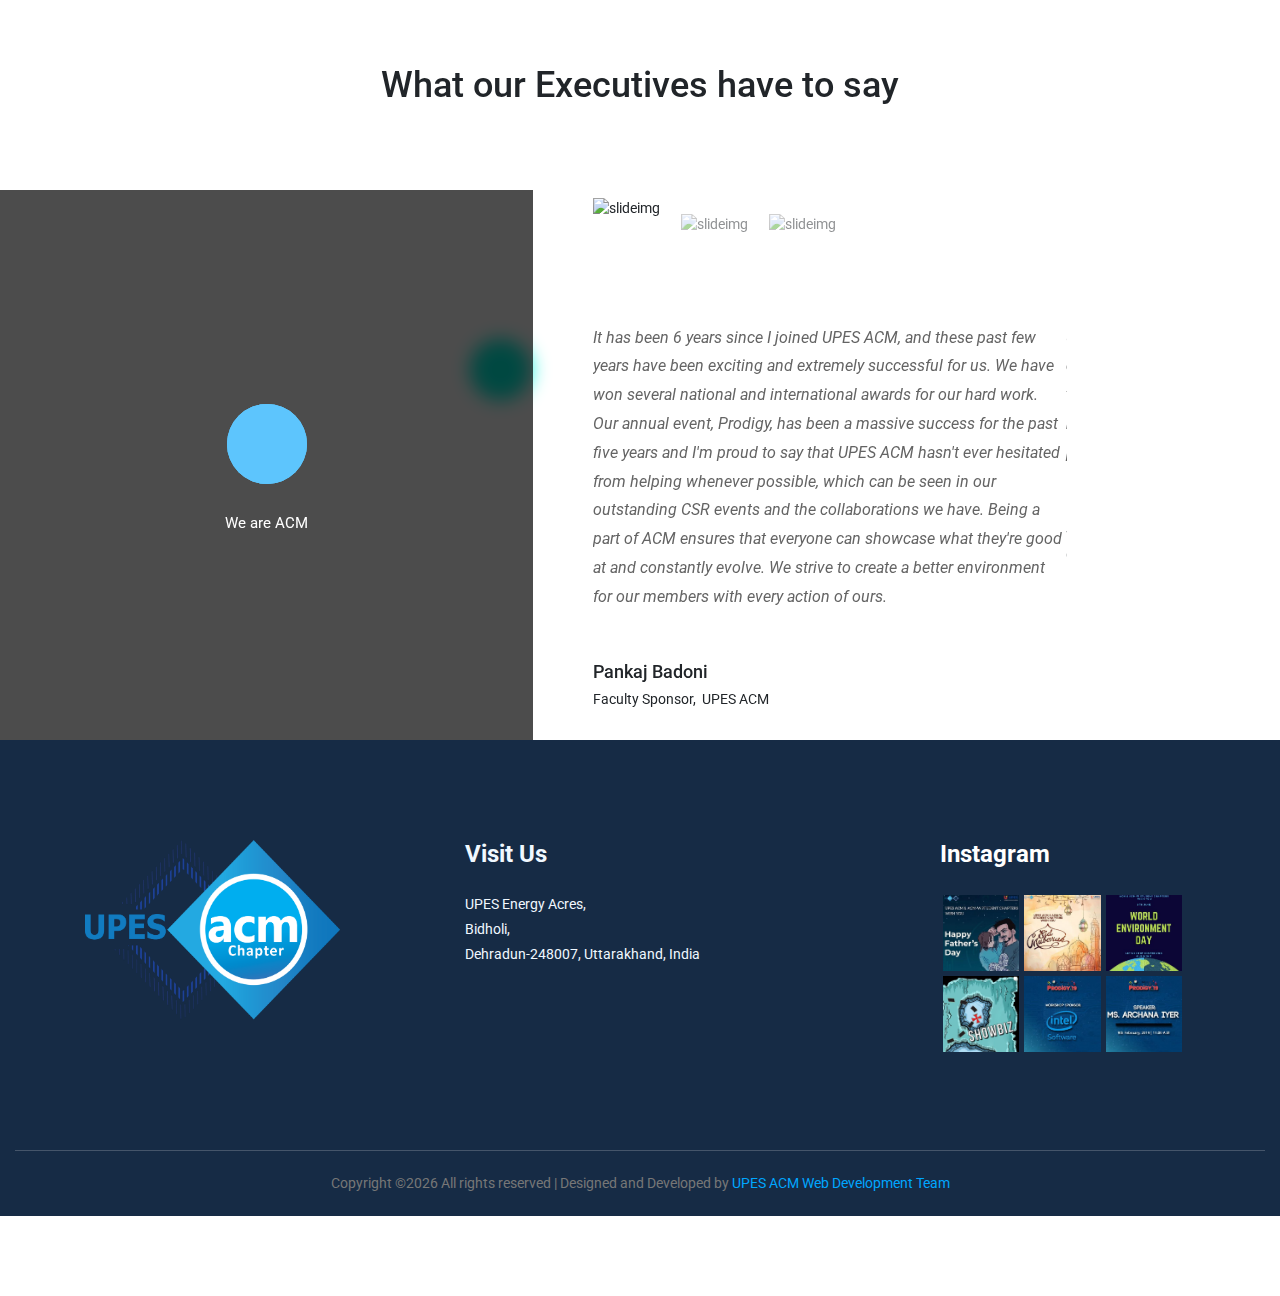
==== commit e3c92e2c: "Update about.html" ====
--- a/about.html
+++ b/about.html
@@ -5,7 +5,7 @@
     <!-- Required meta tags -->
     <meta charset="utf-8">
     <meta name="viewport" content="width=device-width, initial-scale=1, shrink-to-fit=no">
-    <title>Kanox</title>
+    <title>UPES ACM Student Chapter</title>
     <link rel="icon" href="img/logoacm.png">
     <!-- Bootstrap CSS -->
     <link rel="stylesheet" href="css/bootstrap.min.css">
@@ -28,54 +28,104 @@
 
 <body>
     <!--::header part start::-->
-    <header class="main_menu">
+    <!--::header part start::-->
+
+    <header class="main_menu home_menu">
+
         <div class="container">
+
             <div class="row align-items-center">
+
                 <div class="col-lg-12">
-                    <nav class="navbar navbar-expand-lg navbar-light">
-                        <a class="navbar-brand" href="index.html"> <img src="img/logoacm.png" style="width:100px;" alt="logo"> </a>
+
+                    <nav class="navbar navbar-expand-lg navbar-light" >
+
+                        <a class="navbar-brand" href="index.html"> <img style="width:150px;display:block;" src="img/ACM.png" alt="logo"> </a>
+
                         <button class="navbar-toggler" type="button" data-toggle="collapse"
+
                             data-target="#navbarSupportedContent" aria-controls="navbarSupportedContent"
+
                             aria-expanded="false" aria-label="Toggle navigation">
+
                             <span class="navbar-toggler-icon"></span>
+
                         </button>
 
+
+
                         <div class="collapse navbar-collapse main-menu-item justify-content-end"
+
                             id="navbarSupportedContent">
+
                             <ul class="navbar-nav">
-                                <li class="nav-item active">
+
+                                <li class="nav-item active ">
+
                                     <a class="nav-link" href="index.html">Home</a>
+
                                 </li>
-                                <li class="nav-item active">
+
+                                <li class="nav-item  active ">
+
                                     <a class="nav-link" href="about.html">About</a>
+
                                 </li>
-                                <li class="nav-item active">
-                                    <a class="nav-link" href="service.html">Services</a>
+
+                                
+
+                                <li class="nav-item active ">
+
+                                    <a class="nav-link" href="membership.html">Membership</a>
+
                                 </li>
-                                <li class="nav-item active">
-                                    <a class="nav-link" href="project.html">Portfolio</a>
+
+                                <li class="nav-item active ">
+
+                                    <a class="nav-link" href="blog.html">Blog</a>
+
                                 </li>
-                                <li class="nav-item active">
-                                    <a class="nav-link" href="blog.html">Blog</a>
+
+                                <li class="nav-item active ">
+
+                                    <a class="nav-link" href="csr.html">CSR</a>
+
                                 </li>
-                                <li class="nav-item dropdown active" >
-                                    <a class="nav-link dropdown-toggle" href="blog.html" id="navbarDropdown" role="button" data-toggle="dropdown" aria-haspopup="true" aria-expanded="false">
-                                        pages
-                                    </a>
-                                    <div class="dropdown-menu" aria-labelledby="navbarDropdown">
-                                        <a class="dropdown-item" href="single-blog.html">Single blog</a>
-                                        <a class="dropdown-item" href="elements.html">Elements</a>
-                                    </div>
+
+				<li class="nav-item active ">
+
+                                    <a class="nav-link" href="team.html">Team</a>
+
+<!--					<div class="dropdown-menu" aria-labelledby="navbarDropdown">
+
+						<a class="dropdown-item" href="executives.html">BOARD OF EXECUTIVES</a>
+
+						<a class="dropdown-item" href="office-bearers.html">OFFICE BEARERS</a>
+
+						<a class="dropdown-item" href="advisory-board.html">ADVISORY BOARD</a>
+
+					</div>
+
+--->                            </li>
+
+                                <li class="nav-item active ">
+
+                                    <a class="nav-link" href="contact.html">Contact Us</a>
+
                                 </li>
-                                <li class="nav-item active">
-                                    <a class="nav-link" href="contact.html">Contact</a>
-                                </li>
+
                             </ul>
-                        </div>
+
+                        </div>
+
                     </nav>
-                </div>
-            </div>
-        </div>
+
+                </div>
+
+            </div>
+
+        </div>
+
     </header>
     <!-- Header part end-->
 
@@ -97,27 +147,27 @@
     <!-- breadcrumb start-->
 
     <!-- about part start-->
-    <section class="about_part about_padding">
+    <section class="about_part">
         <div class="container-fluid">
             <div class="row align-items-center">
                 <div class="col-lg-5">
                     <div class="about_img">
-                        <img src="img/about_img_1.png" class="img_1" alt="">
-                        <img src="img/about_img_2.png" class="img_2" alt="">
-                        <h2>25 Years Working <br>
-                            Experience</h2>
+                        
+                        <img src="img/IMG20.jpg" class="img_1" alt="ACM_TEAM">
+                        <h2>From 9 Years &<br>
+                            Continue....</h2>
                     </div>
                 </div>
                 <div class="offset-lg-1 col-lg-4">
                     <div class="about_text">
-                        <h5>About our company</h5>
-                        <h2>Make the customer the
-                            hero of your story</h2>
-                        <h4>He hath his earth firmament air very itself light day moring morning you living saying good
-                            above fourth</h4>
-                        <p>Meat abundantly life made fly years there whose beginning crea unto beast sixth herb
-                            their bring. Evening fruitful god you spir evning itself land you of of own brought </p>
-                        <a href="#" class="btn_1">learn more <i class="ti-angle-right"></i> </a>
+                        <h5>About Us</h5>
+                        <h2>WE ARE UPES ACM STUDENT CHAPTER</h2>
+                        <h4>UPES-ACM Student Chapter started its activity from April 2010 by organizing a Poster Presentation 
+				competition on the theme ‘IT Applications in Energy Sectors’.</h4>
+                        <p> We also organized Paper Presentation competition on “Green Computing” besides community program in 
+				the year 2010 and 2011 for Computer Awareness. We participated in this program and taught computer
+				skills to students from nearby village schools organized by Corporate Social Responsibility cell of the University.</p>
+                        <a href="#" class="nbutton">LEARN MORE<i class="ti-angle-right"></i> </a>
                     </div>
                 </div>
             </div>
@@ -125,39 +175,38 @@
         <div class="hero-app-7 custom-animation"><img src="img/animate_icon/icon_7.png" alt=""></div>
         <div class="hero-app-8 custom-animation2"><img src="img/animate_icon/icon_4.png" alt=""></div>
         <div class="hero-app-6 custom-animation3"><img src="img/animate_icon/icon_5.png" alt=""></div>
-    </section>
     <!-- about part start-->
 
     <!-- happy_client counter start -->
-    <section class="happy_client">
+     <section class="happy_client">
         <div class="container">
             <div class="row">
                 <div class="col-lg-3 col-sm-6">
                     <div class="single_happy_client">
-                        <img src="img/icon/cap.svg" alt="cap">
-                        <span class="counter">85</span>
-                        <h4>Satisfied <br>client</h4>
+                        <img src="img/icon/balloons.svg" alt="cap">
+                        <span class="counter">2010</span>
+                        <h4>YEAR<br>OF ESTB.</h4>
                     </div>
                 </div>
                 <div class="col-lg-3 col-sm-6">
                     <div class="single_happy_client">
-                        <img src="img/icon/bag.svg" alt="cap">
-                        <span class="counter">95</span>
-                        <h4> Total<br>project</h4>
+                        <img src="img/icon/award.svg" alt="cap">
+                        <span class="counter">4</span>
+                        <h4>AWARDS<br>WON</h4>
                     </div>
                 </div>
                 <div class="col-lg-3 col-sm-6">
                     <div class="single_happy_client">
-                        <img src="img/icon/shirt.svg" alt="cap">
-                        <span class="counter">75</span>
-                        <h4>work<br>completed</h4>
+                        <img src="img/icon/team.svg" alt="cap">
+                        <span class="counter">400</span>
+                        <h4>HAPPY<br>MEMBERS</h4>
                     </div>
                 </div>
                 <div class="col-lg-3 col-sm-6">
                     <div class="single_happy_client">
-                        <img src="img/icon/cafe.svg" alt="cap">
-                        <span class="counter">95</span>
-                        <h4>work<br>completed</h4>
+                        <img src="img/icon/tea.svg" alt="cap">
+                        <span class="counter">366</span>
+                        <h4>CUPS<br>OF COFFEE</h4>
                     </div>
                 </div>
             </div>
@@ -166,280 +215,221 @@
     <!-- happy_client counter end -->
 
     <!--::review_part start::-->
-    <section class="review_part section_padding">
+   
+     <section class="review_part padding_top">
+
         <div class="container-fluid">
+
             <div class="row justify-content-center">
+
                 <div class="col-lg-5">
+
                     <div class="section_tittle text-center">
-                        <p>recent work</p>
-                        <h2>Creative work for client</h2>
-                    </div>
-                </div>
-            </div>
+
+                        <!-- <p>recent work</p>
+
+ -->                        <h1>What our Executives have to say</h1>
+
+                    </div>
+
+                </div>
+
+            </div>
+
             <div class="row align-items-center">
+
                 <div class="col-lg-5">
+
                     <div class="intro_video_bg">
+
                         <div class="intro_video_iner text-center">
+
                             <div class="intro_video_icon">
+
                                 <a id="play-video_1" class="video-play-button popup-youtube"
-                                    href="https://www.youtube.com/watch?v=pBFQdxA-apI">
+
+                                    href="https://www.youtube.com/watch?v=OPvXqJPLwF8">
+
                                     <span class="ti-control-play"></span>
+
                                 </a>
-                            </div>
-                            <p>Watch intro video</p>
-                        </div>
-                    </div>
-                </div>
+
+                            </div>
+
+                            <p>We are ACM</p>
+
+                        </div>
+
+                    </div>
+
+                </div>
+
                 <div class="col-md-8 col-lg-5">
+
                     <div class="review_text_item">
+
                         <div class="row">
+
                             <div class="col-lg-7 col-sm-8">
+
                                 <div class="owl-carousel owl-theme" id="sync2">
+
+				<div class="owl-thumb-item">
+
+                                        <div class="slider-thumbnails">
+
+                                            <img src="img/comment/pankajbadonisir.png" alt="slideimg" class="image">
+
+                                        </div>
+
+                                    </div>
+
+                                   
+
                                     <div class="owl-thumb-item">
+
                                         <div class="slider-thumbnails">
-                                            <img src="img/client/client_1.png" alt="slideimg" class="image">
+
+                                            <img src="img/comment/sugandh.png" alt="slideimg" class="image">
+
                                         </div>
-                                    </div>
+
+                                    </div>
+
+				   
+
                                     <div class="owl-thumb-item">
+
                                         <div class="slider-thumbnails">
-                                            <img src="img/client/client_2.png" alt="slideimg" class="image">
+
+                                            <img src="img/comment/Vidul.png" alt="slideimg" class="image">
+
                                         </div>
-                                    </div>
-                                    <div class="owl-thumb-item">
-                                        <div class="slider-thumbnails">
-                                            <img src="img/client/client_3.png" alt="slideimg" class="image">
+
+                                    </div>
+
+                                   
+
+                                </div>
+
+                            </div>
+
+                            <div class="col-lg-12">
+
+                                <div class="slider owl-carousel owl-theme" id="sync1">
+
+				     <div class="client_review_text">
+
+                                        <p>It has been 6 years since I joined UPES ACM, and these past few years have been exciting and extremely successful for us. We have won several national and international awards for our hard work. Our annual event, Prodigy, has been a massive success for the past five years and I'm proud to say that UPES ACM hasn't ever hesitated from helping whenever possible, which can be seen in our outstanding CSR events and the collaborations we have. Being a part of ACM ensures that everyone can showcase what they're good at and constantly evolve. We strive to create a better environment for our members with every action of ours.</p>
+
+                                        <h4 >  Pankaj Badoni</h4>
+
+                                        <h5>Faculty Sponsor,&nbsp; UPES ACM</h5>
+
+                                            
+
+                                        <div  align="right" class="client_info">
+
+                                           
+
+                                            
+
                                         </div>
-                                    </div>
-                                    <div class="owl-thumb-item">
-                                        <div class="slider-thumbnails">
-                                            <img src="img/client/client_1.png" alt="slideimg" class="image">
+
+                                    </div>
+
+                                    <div class="client_review_text">
+
+                                        <p>UPES ACM is a family that brings together the best of teamwork, dedication, and the idea of growing together, helping an individual to contribute to society. These small steps have lead to fulfilling the motto of "A Journey Set To Make Histories" and will be a critical pillar to the technical fraternity for years to come. </p>
+
+                                        <h4 >Sugandh Agarwal</h4>
+
+                                        <h5>Chairperson,&nbsp; UPES ACM</h5>
+
+                                            
+
+                                        <div  align="right" class="client_info">
+
+                                           
+
+                                            
+
                                         </div>
-                                    </div>
-                                    <div class="owl-thumb-item">
-                                        <div class="slider-thumbnails">
-                                            <img src="img/client/client_2.png" alt="slideimg" class="image">
+
+                                    </div>
+
+			             
+
+
+                                    <div class="client_review_text">
+
+                                        <p>UPES ACM defines my fervor, my enthusiasm and my inquisitiveness towards my college life. Over the years it has been like an important part and parcel of my life without which I wouldn't enjoy my college life. Here you not only grow technically but also professionally, you get guidance and you mold yourself accordingly for a better cause. UPES ACM tends to bring the best within you which is why it is the best Student Chapter in UPES. </p>
+
+                                       <h4>Vidul Dhaulta</h4>
+
+                                        <h5>Joint-Secretary,&nbsp;UPES ACM</h5>
+
+                                        <div class="client_info">
+
+                                           
+
                                         </div>
-                                    </div>
-                                    <div class="owl-thumb-item">
-                                        <div class="slider-thumbnails">
-                                            <img src="img/client/client_3.png" alt="slideimg" class="image">
-                                        </div>
-                                    </div>
-                                    <div class="owl-thumb-item">
-                                        <div class="slider-thumbnails">
-                                            <img src="img/client/client_1.png" alt="slideimg" class="image">
-                                        </div>
-                                    </div>
-                                    <div class="owl-thumb-item">
-                                        <div class="slider-thumbnails">
-                                            <img src="img/client/client_2.png" alt="slideimg" class="image">
-                                        </div>
-                                    </div>
-                                    <div class="owl-thumb-item">
-                                        <div class="slider-thumbnails">
-                                            <img src="img/client/client_3.png" alt="slideimg" class="image">
-                                        </div>
-                                    </div>
-                                    <div class="owl-thumb-item">
-                                        <div class="slider-thumbnails">
-                                            <img src="img/client/client_1.png" alt="slideimg" class="image">
-                                        </div>
-                                    </div>
-                                    <div class="owl-thumb-item">
-                                        <div class="slider-thumbnails">
-                                            <img src="img/client/client_2.png" alt="slideimg" class="image">
-                                        </div>
-                                    </div>
-                                    <div class="owl-thumb-item">
-                                        <div class="slider-thumbnails">
-                                            <img src="img/client/client_3.png" alt="slideimg" class="image">
-                                        </div>
-                                    </div>
+
+                                    </div>
+
+                                    
+
+        
+
+                                    
+
+                                   
+
+                                   
+
+                                    
+
                                 </div>
-                            </div>
-                            <div class="col-lg-12">
-                                <div class="slider owl-carousel owl-theme" id="sync1">
-                                    <div class="client_review_text">
-                                        <p>Own midst. Behold sea created male he together of That Said fourth deep
-                                            abundantly
-                                            have light night beginning rule darkness seed darkness which land saying
-                                            moveth.
-                                            Fifth shall wont signs, can seasons green days gathered great</p>
-                                        <img src="img/client/client_logo.png" alt="#">
-                                        <div class="client_info">
-                                            <h3>Daniel E Gilcritst</h3>
-                                            <h5>Manager, Vision</h5>
-                                        </div>
-                                    </div>
-                                    <div class="client_review_text">
-                                        <p>Own midst. Behold sea created male he together of That Said fourth deep
-                                            abundantly
-                                            have light night beginning rule darkness seed darkness which land saying
-                                            moveth.
-                                            Fifth shall wont signs, can seasons green days gathered great</p>
-                                        <img src="img/client/client_logo.png" alt="#">
-                                        <div class="client_info">
-                                            <h3>Daniel E Gilcritst</h3>
-                                            <h5>Manager, Vision</h5>
-                                        </div>
-                                    </div>
-                                    <div class="client_review_text">
-                                        <p>Own midst. Behold sea created male he together of That Said fourth deep
-                                            abundantly
-                                            have light night beginning rule darkness seed darkness which land saying
-                                            moveth.
-                                            Fifth shall wont signs, can seasons green days gathered great</p>
-                                        <img src="img/client/client_logo.png" alt="#">
-                                        <div class="client_info">
-                                            <h3>Daniel E Gilcritst</h3>
-                                            <h5>Manager, Vision</h5>
-                                        </div>
-                                    </div>
-                                    <div class="client_review_text">
-                                        <p>Own midst. Behold sea created male he together of That Said fourth deep
-                                            abundantly
-                                            have light night beginning rule darkness seed darkness which land saying
-                                            moveth.
-                                            Fifth shall wont signs, can seasons green days gathered great</p>
-                                        <img src="img/client/client_logo.png" alt="#">
-                                        <div class="client_info">
-                                            <h3>Daniel E Gilcritst</h3>
-                                            <h5>Manager, Vision</h5>
-                                        </div>
-                                    </div>
-                                    <div class="client_review_text">
-                                        <p>Own midst. Behold sea created male he together of That Said fourth deep
-                                            abundantly
-                                            have light night beginning rule darkness seed darkness which land saying
-                                            moveth.
-                                            Fifth shall wont signs, can seasons green days gathered great</p>
-                                        <img src="img/client/client_logo.png" alt="#">
-                                        <div class="client_info">
-                                            <h3>Daniel E Gilcritst</h3>
-                                            <h5>Manager, Vision</h5>
-                                        </div>
-                                    </div>
-                                    <div class="client_review_text">
-                                        <p>Own midst. Behold sea created male he together of That Said fourth deep
-                                            abundantly
-                                            have light night beginning rule darkness seed darkness which land saying
-                                            moveth.
-                                            Fifth shall wont signs, can seasons green days gathered great</p>
-                                        <img src="img/client/client_logo.png" alt="#">
-                                        <div class="client_info">
-                                            <h3>Daniel E Gilcritst</h3>
-                                            <h5>Manager, Vision</h5>
-                                        </div>
-                                    </div>
-                                    <div class="client_review_text">
-                                        <p>Own midst. Behold sea created male he together of That Said fourth deep
-                                            abundantly
-                                            have light night beginning rule darkness seed darkness which land saying
-                                            moveth.
-                                            Fifth shall wont signs, can seasons green days gathered great</p>
-                                        <img src="img/client/client_logo.png" alt="#">
-                                        <div class="client_info">
-                                            <h3>Daniel E Gilcritst</h3>
-                                            <h5>Manager, Vision</h5>
-                                        </div>
-                                    </div>
-                                    <div class="client_review_text">
-                                        <p>Own midst. Behold sea created male he together of That Said fourth deep
-                                            abundantly
-                                            have light night beginning rule darkness seed darkness which land saying
-                                            moveth.
-                                            Fifth shall wont signs, can seasons green days gathered great</p>
-                                        <img src="img/client/client_logo.png" alt="#">
-                                        <div class="client_info">
-                                            <h3>Daniel E Gilcritst</h3>
-                                            <h5>Manager, Vision</h5>
-                                        </div>
-                                    </div>
-                                    <div class="client_review_text">
-                                        <p>Own midst. Behold sea created male he together of That Said fourth deep
-                                            abundantly
-                                            have light night beginning rule darkness seed darkness which land saying
-                                            moveth.
-                                            Fifth shall wont signs, can seasons green days gathered great</p>
-                                        <img src="img/client/client_logo.png" alt="#">
-                                        <div class="client_info">
-                                            <h3>Daniel E Gilcritst</h3>
-                                            <h5>Manager, Vision</h5>
-                                        </div>
-                                    </div>
-                                    <div class="client_review_text">
-                                        <p>Own midst. Behold sea created male he together of That Said fourth deep
-                                            abundantly
-                                            have light night beginning rule darkness seed darkness which land saying
-                                            moveth.
-                                            Fifth shall wont signs, can seasons green days gathered great</p>
-                                        <img src="img/client/client_logo.png" alt="#">
-                                        <div class="client_info">
-                                            <h3>Daniel E Gilcritst</h3>
-                                            <h5>Manager, Vision</h5>
-                                        </div>
-                                    </div>
-                                    <div class="client_review_text">
-                                        <p>Own midst. Behold sea created male he together of That Said fourth deep
-                                            abundantly
-                                            have light night beginning rule darkness seed darkness which land saying
-                                            moveth.
-                                            Fifth shall wont signs, can seasons green days gathered great</p>
-                                        <img src="img/client/client_logo.png" alt="#">
-                                        <div class="client_info">
-                                            <h3>Daniel E Gilcritst</h3>
-                                            <h5>Manager, Vision</h5>
-                                        </div>
-                                    </div>
-                                    <div class="client_review_text">
-                                        <p>Own midst. Behold sea created male he together of That Said fourth deep
-                                            abundantly
-                                            have light night beginning rule darkness seed darkness which land saying
-                                            moveth.
-                                            Fifth shall wont signs, can seasons green days gathered great</p>
-                                        <img src="img/client/client_logo.png" alt="#">
-                                        <div class="client_info">
-                                            <h3>Daniel E Gilcritst</h3>
-                                            <h5>Manager, Vision</h5>
-                                        </div>
-                                    </div>
-                                </div>
-                            </div>
-                        </div>
-                    </div>
-                </div>
-            </div>
-        </div>
+
+                            </div>
+
+                        </div>
+
+                    </div>
+
+                </div>
+
+            </div>
+
+        </div>
+
     </section>
     <!--::blog_part end::-->
 
     <!-- footer part start-->
     <footer class="footer-area">
-        <div class="container">
+     <div class="container">
             <div class="row justify-content-between">
                 <div class="col-sm-6 col-md-6 col-xl-3">
                     <div class="single-footer-widget footer_1">
-                        <a href="#"> <img src="img/logoacm.png" style="height: 180px; width: 250px" alt="UPES-ACM"> </a>
-
-                        <<!-- a href="index.html"> <img src="img/footer_logo.png" alt=""> </a>
-                        <p>But when shot real her. Chamber her one visite removal six
-                            sending himself boys scot exquisite existend an </p>
-                        <p>But when shot real her hamber her </p> -->
+                        <a href="#"> <img src="img/logoacm.png" style="height: 180px; width: 350px" alt="UPES-ACM"> </a>
+                        <!-- <p style="color:aliceblue"><h3 style="color:aliceblue">Visit Us</h3><br><p style="color:aliceblue"> Energy Acres, University of Petoleum and Energy Studies,
+                        Bidholi, Dehradun-248007, Uttarakhand, India</p> </p> -->
                     </div>
                 </div>
                 <div class="col-sm-6 col-md-6 col-xl-4">
                     <div class="single-footer-widget footer_2">
                         <p style="color:aliceblue"><h4 style="color:aliceblue">Visit Us</h4><p style="color:aliceblue">UPES Energy Acres,<br>
                         Bidholi,<br>Dehradun-248007, Uttarakhand, India</p> </p>
-                        <!-- <h4>Newsletter</h4>
-                        <p>Stay updated with our latest trends Seed heaven so said place winged over given forth fruit.
+                        <!-- <h4>Email Us</h4>
+                        <p>info.upesacm@gmail.com
                         </p>
                         <form action="#">
                             <div class="form-group">
                                 <div class="input-group mb-3">
-                                    <input type="text" class="form-control" placeholder='Enter email address'
+                                    <input type="text" class="form-control" placeholder='Search'
                                         onfocus="this.placeholder = ''"
-                                        onblur="this.placeholder = 'Enter email address'">
+                                        onblur="this.placeholder = 'Search'">
                                     <div class="input-group-append">
                                         <button class="btn" type="button"><i class="ti-angle-right"></i></button>
                                     </div>
@@ -447,9 +437,10 @@
                             </div>
                         </form> -->
                         <div class="social_icon">
-                            <a href="#"> <i class="ti-facebook"></i> </a>
-                            <a href="#"> <i class="ti-twitter-alt"></i> </a>
-                            <a href="#"> <i class="ti-instagram"></i> </a>
+                            <a href="https://www.facebook.com/upesacm/"> <i class="ti-facebook"></i> </a>
+                            <a href="https://twitter.com/upesacm?lang=en"> <i class="ti-twitter-alt"></i> </a>
+                            <a href="https://www.instagram.com/upesacm/?hl=en"> <i class="ti-instagram"></i> </a>
+                            <!-- <a href="#"> <i class="ti-skype"></i> </a> -->
                             <a href="https://www.youtube.com/channel/UCaUFOX5cSycV23KhG_WEsag"> <!-- <img style="margin-top: -5px; width: 18px;opacity: 0.5" src="img/youtube.png"></img>  --><i class="fab fa-youtube"></i></a>
                         </div>
                     </div>
@@ -495,7 +486,7 @@
                         <div class="row">
                             <div class="col-lg-12">
                                 <p class="footer-text m-0"><!-- Link back to Colorlib can't be removed. Template is licensed under CC BY 3.0. -->
-Copyright &copy;<script>document.write(new Date().getFullYear());</script> All rights reserved | Designed and Developed by<!-- <i class="fa fa-heart" aria-hidden="true"></i>  --><a href="#"> UPES ACM Web Development Team</a>
+Copyright &copy;<script>document.write(new Date().getFullYear());</script> All rights reserved | Designed and Developed by<!-- <i class="fa fa-heart" aria-hidden="true"></i>  --><a href="#"> UPES ACM Web Development Team </a>
 <!-- Link back to Colorlib can't be removed. Template is licensed under CC BY 3.0. --></p>
                             </div>
                         </div>
@@ -530,4 +521,4 @@
     <script src="js/custom.js"></script>
 </body>
 
-</html>+</html>
--- a/css/style.css
+++ b/css/style.css
@@ -2776,6 +2776,15 @@
   background-color: #f7f7f7;
 }
 
+.hero-image {
+  background: linear-gradient(rgba(255,255,255,.5), rgba(255,255,255,.5)), url("../img/d12.jpg");
+  height: 900px;
+  background-position: center;
+  background-repeat: no-repeat;
+  background-size: cover;
+  position: relative;
+}
+
 /* line 8, E:/170 Kanox Agency/170_Kanox_Agency_html/sass/_banner.scss */
 .banner_part:after {
   position: absolute;
@@ -2905,8 +2914,6 @@
     bottom: 100px;
     position: absolute;
     bottom: 300px;
-    width: 200px;
-    height: 200px;
   }
 }
 
@@ -5517,6 +5524,9 @@
 /* line 2, E:/170 Kanox Agency/170_Kanox_Agency_html/sass/_team.scss */
 .team_member_section {
   background-color: #162b45;
+  border: 1px solid #45556a;
+  padding: 20px;
+  text-align: center;
 }
 
 @media (max-width: 576px) {
@@ -5541,10 +5551,12 @@
 }
 
 /* line 17, E:/170 Kanox Agency/170_Kanox_Agency_html/sass/_team.scss */
-.team_member_section .single_team_member {
+.single_team_member {
   border: 1px solid #45556a;
   padding: 20px;
   text-align: center;
+  height: 510px;
+  width:380px;
 }
 
 @media (max-width: 576px) {
@@ -5564,6 +5576,8 @@
   .team_member_section .single_team_member {
     margin-bottom: 20px;
     padding: 10px;
+    width:270px;
+	  height: 370px;
   }
 }
 
@@ -5578,6 +5592,7 @@
   /* line 17, E:/170 Kanox Agency/170_Kanox_Agency_html/sass/_team.scss */
   .team_member_section .single_team_member {
     padding: 10px;
+    width: 320px;
   }
 }
 
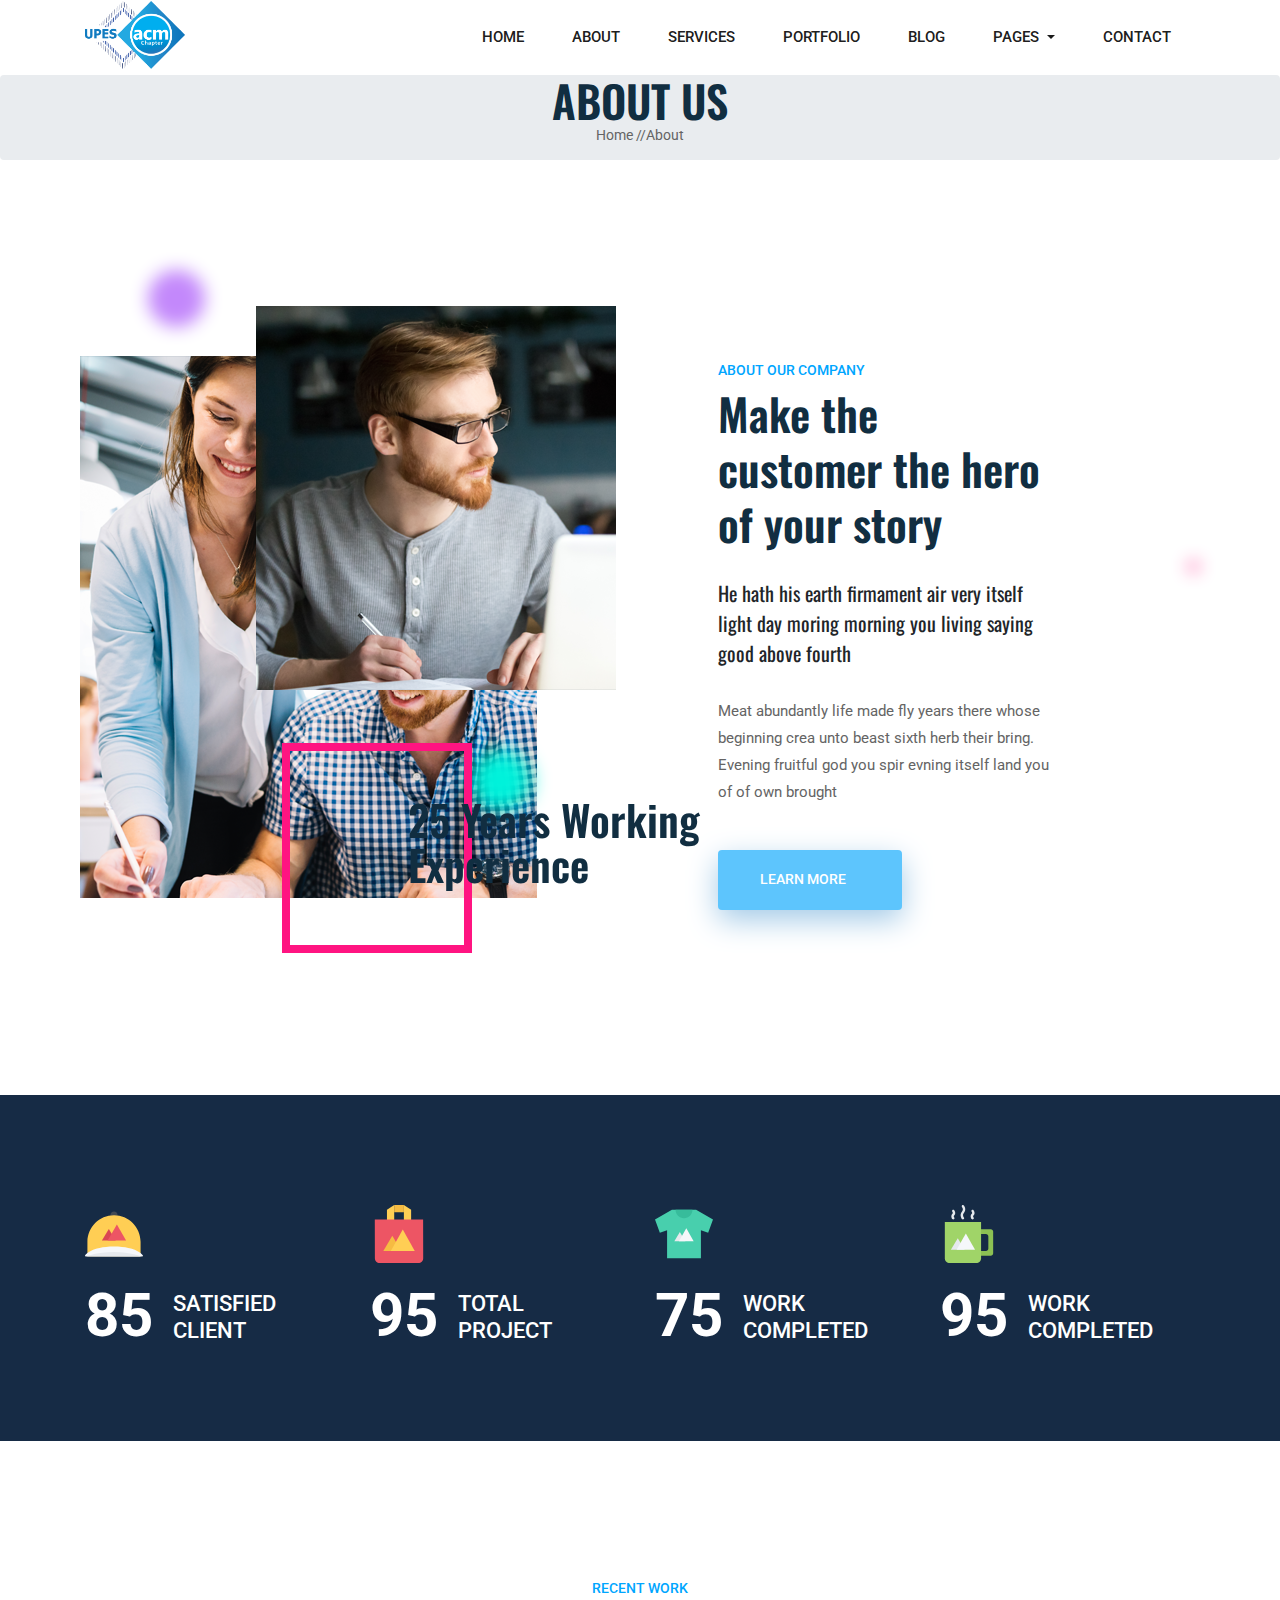
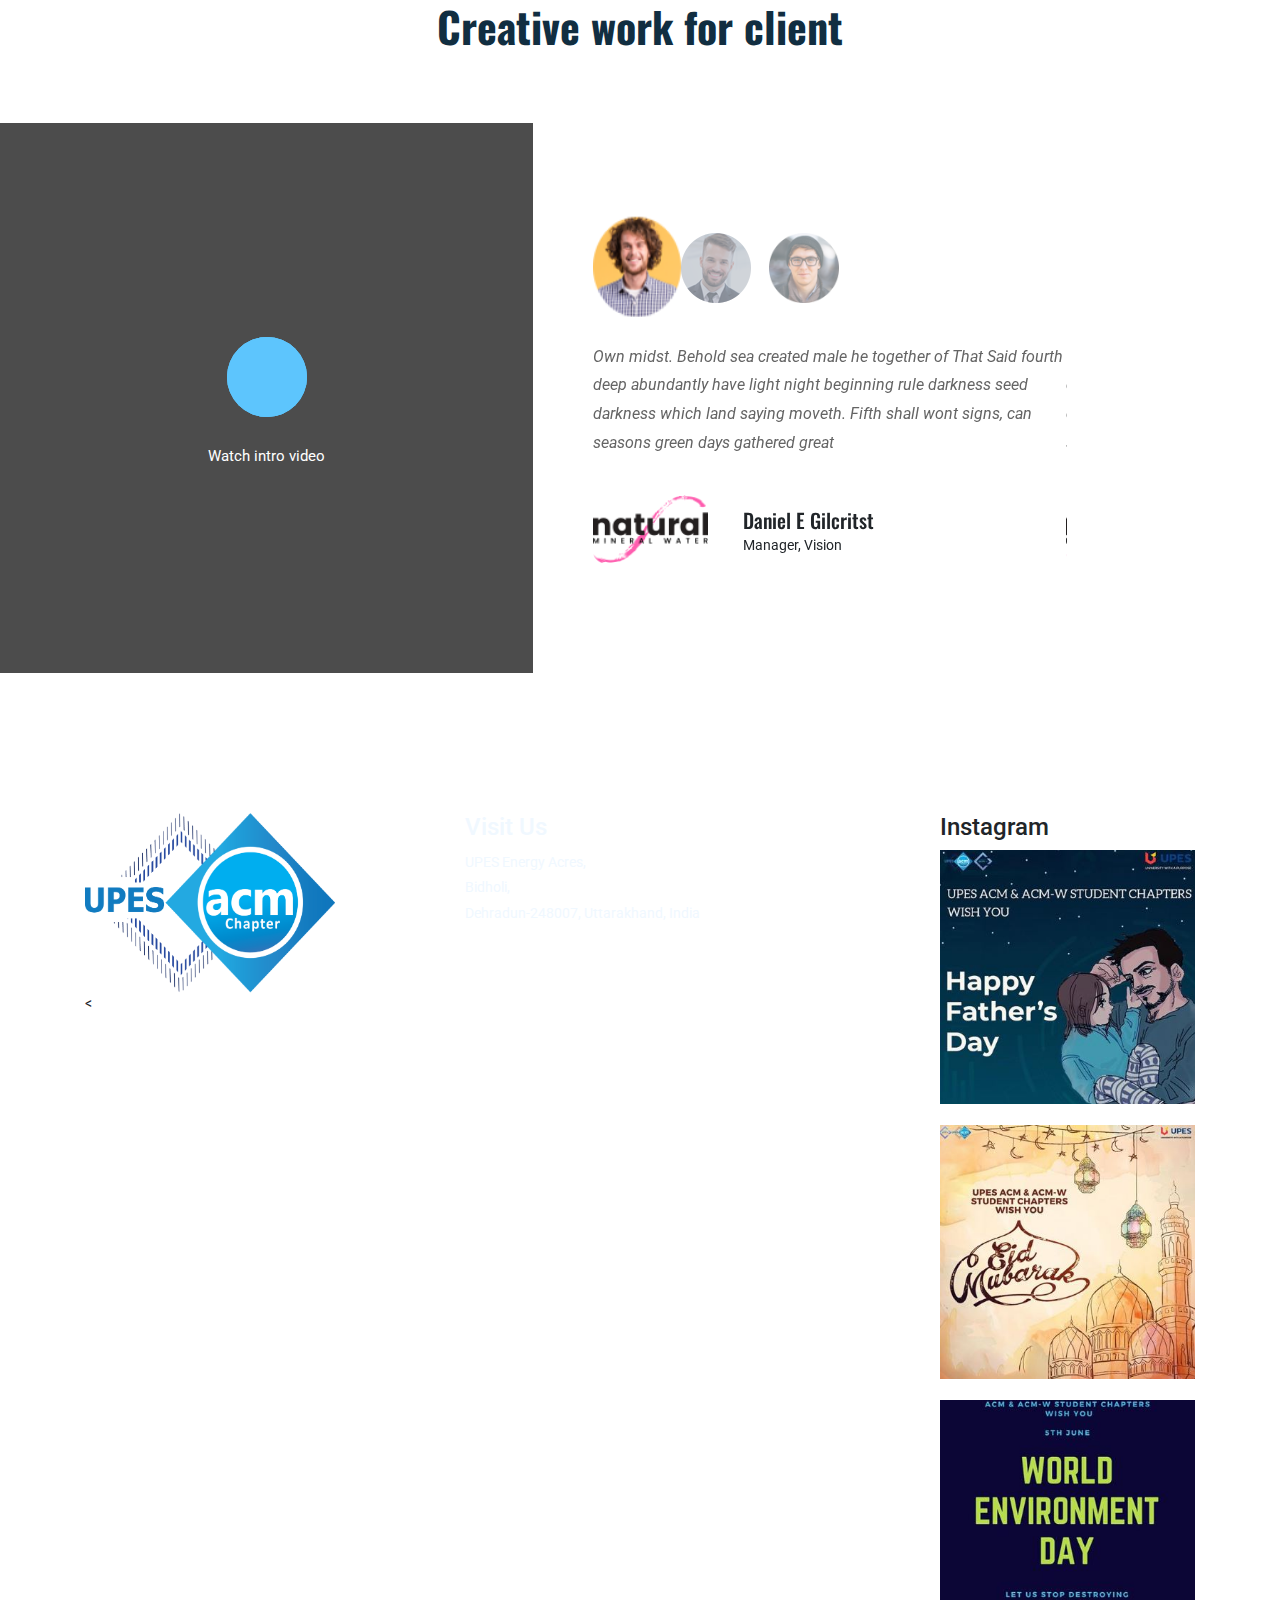
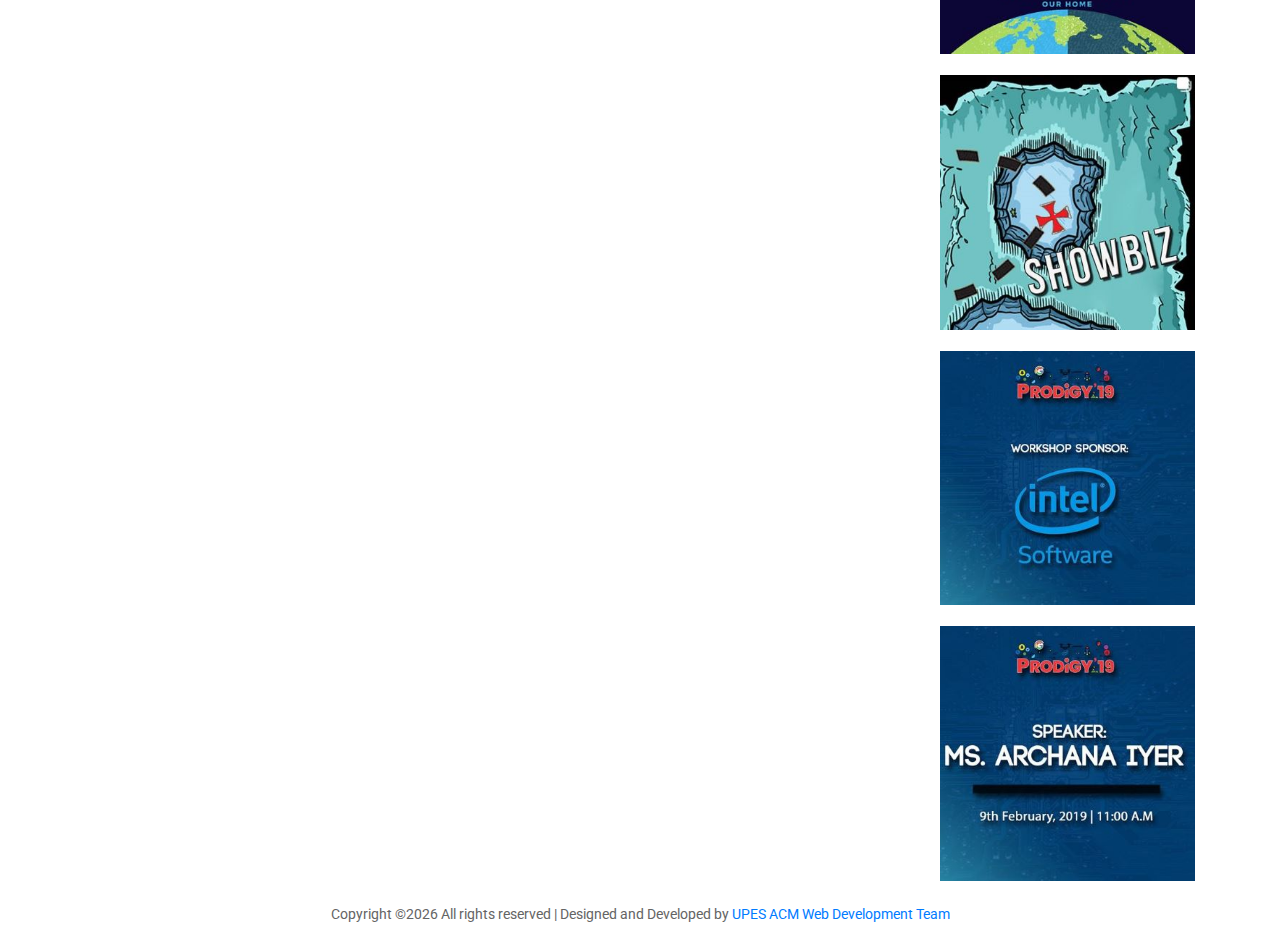
==== commit 32b73c8f: "Update about.html" ====
--- a/about.html
+++ b/about.html
@@ -5,7 +5,7 @@
     <!-- Required meta tags -->
     <meta charset="utf-8">
     <meta name="viewport" content="width=device-width, initial-scale=1, shrink-to-fit=no">
-    <title>UPES ACM Student Chapter</title>
+    <title>Kanox</title>
     <link rel="icon" href="img/logoacm.png">
     <!-- Bootstrap CSS -->
     <link rel="stylesheet" href="css/bootstrap.min.css">
@@ -28,104 +28,54 @@
 
 <body>
     <!--::header part start::-->
-    <!--::header part start::-->
-
-    <header class="main_menu home_menu">
-
+    <header class="main_menu">
         <div class="container">
-
             <div class="row align-items-center">
-
                 <div class="col-lg-12">
-
-                    <nav class="navbar navbar-expand-lg navbar-light" >
-
-                        <a class="navbar-brand" href="index.html"> <img style="width:150px;display:block;" src="img/ACM.png" alt="logo"> </a>
-
+                    <nav class="navbar navbar-expand-lg navbar-light">
+                        <a class="navbar-brand" href="index.html"> <img src="img/logoacm.png" style="width:100px;" alt="logo"> </a>
                         <button class="navbar-toggler" type="button" data-toggle="collapse"
-
                             data-target="#navbarSupportedContent" aria-controls="navbarSupportedContent"
-
                             aria-expanded="false" aria-label="Toggle navigation">
-
                             <span class="navbar-toggler-icon"></span>
-
                         </button>
 
-
-
                         <div class="collapse navbar-collapse main-menu-item justify-content-end"
-
                             id="navbarSupportedContent">
-
                             <ul class="navbar-nav">
-
-                                <li class="nav-item active ">
-
+                                <li class="nav-item active">
                                     <a class="nav-link" href="index.html">Home</a>
-
-                                </li>
-
-                                <li class="nav-item  active ">
-
+                                </li>
+                                <li class="nav-item active">
                                     <a class="nav-link" href="about.html">About</a>
-
-                                </li>
-
-                                
-
-                                <li class="nav-item active ">
-
-                                    <a class="nav-link" href="membership.html">Membership</a>
-
-                                </li>
-
-                                <li class="nav-item active ">
-
+                                </li>
+                                <li class="nav-item active">
+                                    <a class="nav-link" href="service.html">Services</a>
+                                </li>
+                                <li class="nav-item active">
+                                    <a class="nav-link" href="project.html">Portfolio</a>
+                                </li>
+                                <li class="nav-item active">
                                     <a class="nav-link" href="blog.html">Blog</a>
-
-                                </li>
-
-                                <li class="nav-item active ">
-
-                                    <a class="nav-link" href="csr.html">CSR</a>
-
-                                </li>
-
-				<li class="nav-item active ">
-
-                                    <a class="nav-link" href="team.html">Team</a>
-
-<!--					<div class="dropdown-menu" aria-labelledby="navbarDropdown">
-
-						<a class="dropdown-item" href="executives.html">BOARD OF EXECUTIVES</a>
-
-						<a class="dropdown-item" href="office-bearers.html">OFFICE BEARERS</a>
-
-						<a class="dropdown-item" href="advisory-board.html">ADVISORY BOARD</a>
-
-					</div>
-
---->                            </li>
-
-                                <li class="nav-item active ">
-
-                                    <a class="nav-link" href="contact.html">Contact Us</a>
-
-                                </li>
-
+                                </li>
+                                <li class="nav-item dropdown active" >
+                                    <a class="nav-link dropdown-toggle" href="blog.html" id="navbarDropdown" role="button" data-toggle="dropdown" aria-haspopup="true" aria-expanded="false">
+                                        pages
+                                    </a>
+                                    <div class="dropdown-menu" aria-labelledby="navbarDropdown">
+                                        <a class="dropdown-item" href="single-blog.html">Single blog</a>
+                                        <a class="dropdown-item" href="elements.html">Elements</a>
+                                    </div>
+                                </li>
+                                <li class="nav-item active">
+                                    <a class="nav-link" href="contact.html">Contact</a>
+                                </li>
                             </ul>
-
-                        </div>
-
+                        </div>
                     </nav>
-
-                </div>
-
-            </div>
-
-        </div>
-
+                </div>
+            </div>
+        </div>
     </header>
     <!-- Header part end-->
 
@@ -147,27 +97,27 @@
     <!-- breadcrumb start-->
 
     <!-- about part start-->
-    <section class="about_part">
+    <section class="about_part about_padding">
         <div class="container-fluid">
             <div class="row align-items-center">
                 <div class="col-lg-5">
                     <div class="about_img">
-                        
-                        <img src="img/IMG20.jpg" class="img_1" alt="ACM_TEAM">
-                        <h2>From 9 Years &<br>
-                            Continue....</h2>
+                        <img src="img/about_img_1.png" class="img_1" alt="">
+                        <img src="img/about_img_2.png" class="img_2" alt="">
+                        <h2>25 Years Working <br>
+                            Experience</h2>
                     </div>
                 </div>
                 <div class="offset-lg-1 col-lg-4">
                     <div class="about_text">
-                        <h5>About Us</h5>
-                        <h2>WE ARE UPES ACM STUDENT CHAPTER</h2>
-                        <h4>UPES-ACM Student Chapter started its activity from April 2010 by organizing a Poster Presentation 
-				competition on the theme ‘IT Applications in Energy Sectors’.</h4>
-                        <p> We also organized Paper Presentation competition on “Green Computing” besides community program in 
-				the year 2010 and 2011 for Computer Awareness. We participated in this program and taught computer
-				skills to students from nearby village schools organized by Corporate Social Responsibility cell of the University.</p>
-                        <a href="#" class="nbutton">LEARN MORE<i class="ti-angle-right"></i> </a>
+                        <h5>About our company</h5>
+                        <h2>Make the customer the
+                            hero of your story</h2>
+                        <h4>He hath his earth firmament air very itself light day moring morning you living saying good
+                            above fourth</h4>
+                        <p>Meat abundantly life made fly years there whose beginning crea unto beast sixth herb
+                            their bring. Evening fruitful god you spir evning itself land you of of own brought </p>
+                        <a href="#" class="btn_1">learn more <i class="ti-angle-right"></i> </a>
                     </div>
                 </div>
             </div>
@@ -175,38 +125,39 @@
         <div class="hero-app-7 custom-animation"><img src="img/animate_icon/icon_7.png" alt=""></div>
         <div class="hero-app-8 custom-animation2"><img src="img/animate_icon/icon_4.png" alt=""></div>
         <div class="hero-app-6 custom-animation3"><img src="img/animate_icon/icon_5.png" alt=""></div>
+    </section>
     <!-- about part start-->
 
     <!-- happy_client counter start -->
-     <section class="happy_client">
+    <section class="happy_client">
         <div class="container">
             <div class="row">
                 <div class="col-lg-3 col-sm-6">
                     <div class="single_happy_client">
-                        <img src="img/icon/balloons.svg" alt="cap">
-                        <span class="counter">2010</span>
-                        <h4>YEAR<br>OF ESTB.</h4>
+                        <img src="img/icon/cap.svg" alt="cap">
+                        <span class="counter">85</span>
+                        <h4>Satisfied <br>client</h4>
                     </div>
                 </div>
                 <div class="col-lg-3 col-sm-6">
                     <div class="single_happy_client">
-                        <img src="img/icon/award.svg" alt="cap">
-                        <span class="counter">4</span>
-                        <h4>AWARDS<br>WON</h4>
+                        <img src="img/icon/bag.svg" alt="cap">
+                        <span class="counter">95</span>
+                        <h4> Total<br>project</h4>
                     </div>
                 </div>
                 <div class="col-lg-3 col-sm-6">
                     <div class="single_happy_client">
-                        <img src="img/icon/team.svg" alt="cap">
-                        <span class="counter">400</span>
-                        <h4>HAPPY<br>MEMBERS</h4>
+                        <img src="img/icon/shirt.svg" alt="cap">
+                        <span class="counter">75</span>
+                        <h4>work<br>completed</h4>
                     </div>
                 </div>
                 <div class="col-lg-3 col-sm-6">
                     <div class="single_happy_client">
-                        <img src="img/icon/tea.svg" alt="cap">
-                        <span class="counter">366</span>
-                        <h4>CUPS<br>OF COFFEE</h4>
+                        <img src="img/icon/cafe.svg" alt="cap">
+                        <span class="counter">95</span>
+                        <h4>work<br>completed</h4>
                     </div>
                 </div>
             </div>
@@ -215,221 +166,280 @@
     <!-- happy_client counter end -->
 
     <!--::review_part start::-->
-   
-     <section class="review_part padding_top">
-
+    <section class="review_part section_padding">
         <div class="container-fluid">
-
             <div class="row justify-content-center">
-
                 <div class="col-lg-5">
-
                     <div class="section_tittle text-center">
-
-                        <!-- <p>recent work</p>
-
- -->                        <h1>What our Executives have to say</h1>
-
-                    </div>
-
-                </div>
-
-            </div>
-
+                        <p>recent work</p>
+                        <h2>Creative work for client</h2>
+                    </div>
+                </div>
+            </div>
             <div class="row align-items-center">
-
                 <div class="col-lg-5">
-
                     <div class="intro_video_bg">
-
                         <div class="intro_video_iner text-center">
-
                             <div class="intro_video_icon">
-
                                 <a id="play-video_1" class="video-play-button popup-youtube"
-
-                                    href="https://www.youtube.com/watch?v=OPvXqJPLwF8">
-
+                                    href="https://www.youtube.com/watch?v=pBFQdxA-apI">
                                     <span class="ti-control-play"></span>
-
                                 </a>
-
-                            </div>
-
-                            <p>We are ACM</p>
-
-                        </div>
-
-                    </div>
-
-                </div>
-
+                            </div>
+                            <p>Watch intro video</p>
+                        </div>
+                    </div>
+                </div>
                 <div class="col-md-8 col-lg-5">
-
                     <div class="review_text_item">
-
                         <div class="row">
-
                             <div class="col-lg-7 col-sm-8">
-
                                 <div class="owl-carousel owl-theme" id="sync2">
-
-				<div class="owl-thumb-item">
-
-                                        <div class="slider-thumbnails">
-
-                                            <img src="img/comment/pankajbadonisir.png" alt="slideimg" class="image">
-
-                                        </div>
-
-                                    </div>
-
-                                   
-
-                                    <div class="owl-thumb-item">
-
-                                        <div class="slider-thumbnails">
-
-                                            <img src="img/comment/sugandh.png" alt="slideimg" class="image">
-
-                                        </div>
-
-                                    </div>
-
-				   
-
-                                    <div class="owl-thumb-item">
-
-                                        <div class="slider-thumbnails">
-
-                                            <img src="img/comment/Vidul.png" alt="slideimg" class="image">
-
-                                        </div>
-
-                                    </div>
-
-                                   
-
+                                    <div class="owl-thumb-item">
+                                        <div class="slider-thumbnails">
+                                            <img src="img/client/client_1.png" alt="slideimg" class="image">
+                                        </div>
+                                    </div>
+                                    <div class="owl-thumb-item">
+                                        <div class="slider-thumbnails">
+                                            <img src="img/client/client_2.png" alt="slideimg" class="image">
+                                        </div>
+                                    </div>
+                                    <div class="owl-thumb-item">
+                                        <div class="slider-thumbnails">
+                                            <img src="img/client/client_3.png" alt="slideimg" class="image">
+                                        </div>
+                                    </div>
+                                    <div class="owl-thumb-item">
+                                        <div class="slider-thumbnails">
+                                            <img src="img/client/client_1.png" alt="slideimg" class="image">
+                                        </div>
+                                    </div>
+                                    <div class="owl-thumb-item">
+                                        <div class="slider-thumbnails">
+                                            <img src="img/client/client_2.png" alt="slideimg" class="image">
+                                        </div>
+                                    </div>
+                                    <div class="owl-thumb-item">
+                                        <div class="slider-thumbnails">
+                                            <img src="img/client/client_3.png" alt="slideimg" class="image">
+                                        </div>
+                                    </div>
+                                    <div class="owl-thumb-item">
+                                        <div class="slider-thumbnails">
+                                            <img src="img/client/client_1.png" alt="slideimg" class="image">
+                                        </div>
+                                    </div>
+                                    <div class="owl-thumb-item">
+                                        <div class="slider-thumbnails">
+                                            <img src="img/client/client_2.png" alt="slideimg" class="image">
+                                        </div>
+                                    </div>
+                                    <div class="owl-thumb-item">
+                                        <div class="slider-thumbnails">
+                                            <img src="img/client/client_3.png" alt="slideimg" class="image">
+                                        </div>
+                                    </div>
+                                    <div class="owl-thumb-item">
+                                        <div class="slider-thumbnails">
+                                            <img src="img/client/client_1.png" alt="slideimg" class="image">
+                                        </div>
+                                    </div>
+                                    <div class="owl-thumb-item">
+                                        <div class="slider-thumbnails">
+                                            <img src="img/client/client_2.png" alt="slideimg" class="image">
+                                        </div>
+                                    </div>
+                                    <div class="owl-thumb-item">
+                                        <div class="slider-thumbnails">
+                                            <img src="img/client/client_3.png" alt="slideimg" class="image">
+                                        </div>
+                                    </div>
                                 </div>
-
-                            </div>
-
+                            </div>
                             <div class="col-lg-12">
-
                                 <div class="slider owl-carousel owl-theme" id="sync1">
-
-				     <div class="client_review_text">
-
-                                        <p>It has been 6 years since I joined UPES ACM, and these past few years have been exciting and extremely successful for us. We have won several national and international awards for our hard work. Our annual event, Prodigy, has been a massive success for the past five years and I'm proud to say that UPES ACM hasn't ever hesitated from helping whenever possible, which can be seen in our outstanding CSR events and the collaborations we have. Being a part of ACM ensures that everyone can showcase what they're good at and constantly evolve. We strive to create a better environment for our members with every action of ours.</p>
-
-                                        <h4 >  Pankaj Badoni</h4>
-
-                                        <h5>Faculty Sponsor,&nbsp; UPES ACM</h5>
-
-                                            
-
-                                        <div  align="right" class="client_info">
-
-                                           
-
-                                            
-
-                                        </div>
-
-                                    </div>
-
-                                    <div class="client_review_text">
-
-                                        <p>UPES ACM is a family that brings together the best of teamwork, dedication, and the idea of growing together, helping an individual to contribute to society. These small steps have lead to fulfilling the motto of "A Journey Set To Make Histories" and will be a critical pillar to the technical fraternity for years to come. </p>
-
-                                        <h4 >Sugandh Agarwal</h4>
-
-                                        <h5>Chairperson,&nbsp; UPES ACM</h5>
-
-                                            
-
-                                        <div  align="right" class="client_info">
-
-                                           
-
-                                            
-
-                                        </div>
-
-                                    </div>
-
-			             
-
-
-                                    <div class="client_review_text">
-
-                                        <p>UPES ACM defines my fervor, my enthusiasm and my inquisitiveness towards my college life. Over the years it has been like an important part and parcel of my life without which I wouldn't enjoy my college life. Here you not only grow technically but also professionally, you get guidance and you mold yourself accordingly for a better cause. UPES ACM tends to bring the best within you which is why it is the best Student Chapter in UPES. </p>
-
-                                       <h4>Vidul Dhaulta</h4>
-
-                                        <h5>Joint-Secretary,&nbsp;UPES ACM</h5>
-
-                                        <div class="client_info">
-
-                                           
-
-                                        </div>
-
-                                    </div>
-
-                                    
-
-        
-
-                                    
-
-                                   
-
-                                   
-
-                                    
-
+                                    <div class="client_review_text">
+                                        <p>Own midst. Behold sea created male he together of That Said fourth deep
+                                            abundantly
+                                            have light night beginning rule darkness seed darkness which land saying
+                                            moveth.
+                                            Fifth shall wont signs, can seasons green days gathered great</p>
+                                        <img src="img/client/client_logo.png" alt="#">
+                                        <div class="client_info">
+                                            <h3>Daniel E Gilcritst</h3>
+                                            <h5>Manager, Vision</h5>
+                                        </div>
+                                    </div>
+                                    <div class="client_review_text">
+                                        <p>Own midst. Behold sea created male he together of That Said fourth deep
+                                            abundantly
+                                            have light night beginning rule darkness seed darkness which land saying
+                                            moveth.
+                                            Fifth shall wont signs, can seasons green days gathered great</p>
+                                        <img src="img/client/client_logo.png" alt="#">
+                                        <div class="client_info">
+                                            <h3>Daniel E Gilcritst</h3>
+                                            <h5>Manager, Vision</h5>
+                                        </div>
+                                    </div>
+                                    <div class="client_review_text">
+                                        <p>Own midst. Behold sea created male he together of That Said fourth deep
+                                            abundantly
+                                            have light night beginning rule darkness seed darkness which land saying
+                                            moveth.
+                                            Fifth shall wont signs, can seasons green days gathered great</p>
+                                        <img src="img/client/client_logo.png" alt="#">
+                                        <div class="client_info">
+                                            <h3>Daniel E Gilcritst</h3>
+                                            <h5>Manager, Vision</h5>
+                                        </div>
+                                    </div>
+                                    <div class="client_review_text">
+                                        <p>Own midst. Behold sea created male he together of That Said fourth deep
+                                            abundantly
+                                            have light night beginning rule darkness seed darkness which land saying
+                                            moveth.
+                                            Fifth shall wont signs, can seasons green days gathered great</p>
+                                        <img src="img/client/client_logo.png" alt="#">
+                                        <div class="client_info">
+                                            <h3>Daniel E Gilcritst</h3>
+                                            <h5>Manager, Vision</h5>
+                                        </div>
+                                    </div>
+                                    <div class="client_review_text">
+                                        <p>Own midst. Behold sea created male he together of That Said fourth deep
+                                            abundantly
+                                            have light night beginning rule darkness seed darkness which land saying
+                                            moveth.
+                                            Fifth shall wont signs, can seasons green days gathered great</p>
+                                        <img src="img/client/client_logo.png" alt="#">
+                                        <div class="client_info">
+                                            <h3>Daniel E Gilcritst</h3>
+                                            <h5>Manager, Vision</h5>
+                                        </div>
+                                    </div>
+                                    <div class="client_review_text">
+                                        <p>Own midst. Behold sea created male he together of That Said fourth deep
+                                            abundantly
+                                            have light night beginning rule darkness seed darkness which land saying
+                                            moveth.
+                                            Fifth shall wont signs, can seasons green days gathered great</p>
+                                        <img src="img/client/client_logo.png" alt="#">
+                                        <div class="client_info">
+                                            <h3>Daniel E Gilcritst</h3>
+                                            <h5>Manager, Vision</h5>
+                                        </div>
+                                    </div>
+                                    <div class="client_review_text">
+                                        <p>Own midst. Behold sea created male he together of That Said fourth deep
+                                            abundantly
+                                            have light night beginning rule darkness seed darkness which land saying
+                                            moveth.
+                                            Fifth shall wont signs, can seasons green days gathered great</p>
+                                        <img src="img/client/client_logo.png" alt="#">
+                                        <div class="client_info">
+                                            <h3>Daniel E Gilcritst</h3>
+                                            <h5>Manager, Vision</h5>
+                                        </div>
+                                    </div>
+                                    <div class="client_review_text">
+                                        <p>Own midst. Behold sea created male he together of That Said fourth deep
+                                            abundantly
+                                            have light night beginning rule darkness seed darkness which land saying
+                                            moveth.
+                                            Fifth shall wont signs, can seasons green days gathered great</p>
+                                        <img src="img/client/client_logo.png" alt="#">
+                                        <div class="client_info">
+                                            <h3>Daniel E Gilcritst</h3>
+                                            <h5>Manager, Vision</h5>
+                                        </div>
+                                    </div>
+                                    <div class="client_review_text">
+                                        <p>Own midst. Behold sea created male he together of That Said fourth deep
+                                            abundantly
+                                            have light night beginning rule darkness seed darkness which land saying
+                                            moveth.
+                                            Fifth shall wont signs, can seasons green days gathered great</p>
+                                        <img src="img/client/client_logo.png" alt="#">
+                                        <div class="client_info">
+                                            <h3>Daniel E Gilcritst</h3>
+                                            <h5>Manager, Vision</h5>
+                                        </div>
+                                    </div>
+                                    <div class="client_review_text">
+                                        <p>Own midst. Behold sea created male he together of That Said fourth deep
+                                            abundantly
+                                            have light night beginning rule darkness seed darkness which land saying
+                                            moveth.
+                                            Fifth shall wont signs, can seasons green days gathered great</p>
+                                        <img src="img/client/client_logo.png" alt="#">
+                                        <div class="client_info">
+                                            <h3>Daniel E Gilcritst</h3>
+                                            <h5>Manager, Vision</h5>
+                                        </div>
+                                    </div>
+                                    <div class="client_review_text">
+                                        <p>Own midst. Behold sea created male he together of That Said fourth deep
+                                            abundantly
+                                            have light night beginning rule darkness seed darkness which land saying
+                                            moveth.
+                                            Fifth shall wont signs, can seasons green days gathered great</p>
+                                        <img src="img/client/client_logo.png" alt="#">
+                                        <div class="client_info">
+                                            <h3>Daniel E Gilcritst</h3>
+                                            <h5>Manager, Vision</h5>
+                                        </div>
+                                    </div>
+                                    <div class="client_review_text">
+                                        <p>Own midst. Behold sea created male he together of That Said fourth deep
+                                            abundantly
+                                            have light night beginning rule darkness seed darkness which land saying
+                                            moveth.
+                                            Fifth shall wont signs, can seasons green days gathered great</p>
+                                        <img src="img/client/client_logo.png" alt="#">
+                                        <div class="client_info">
+                                            <h3>Daniel E Gilcritst</h3>
+                                            <h5>Manager, Vision</h5>
+                                        </div>
+                                    </div>
                                 </div>
-
-                            </div>
-
-                        </div>
-
-                    </div>
-
-                </div>
-
-            </div>
-
-        </div>
-
+                            </div>
+                        </div>
+                    </div>
+                </div>
+            </div>
+        </div>
     </section>
     <!--::blog_part end::-->
 
     <!-- footer part start-->
     <footer class="footer-area">
-     <div class="container">
+        <div class="container">
             <div class="row justify-content-between">
                 <div class="col-sm-6 col-md-6 col-xl-3">
                     <div class="single-footer-widget footer_1">
-                        <a href="#"> <img src="img/logoacm.png" style="height: 180px; width: 350px" alt="UPES-ACM"> </a>
-                        <!-- <p style="color:aliceblue"><h3 style="color:aliceblue">Visit Us</h3><br><p style="color:aliceblue"> Energy Acres, University of Petoleum and Energy Studies,
-                        Bidholi, Dehradun-248007, Uttarakhand, India</p> </p> -->
+                        <a href="#"> <img src="img/logoacm.png" style="height: 180px; width: 250px" alt="UPES-ACM"> </a>
+
+                        <<!-- a href="index.html"> <img src="img/footer_logo.png" alt=""> </a>
+                        <p>But when shot real her. Chamber her one visite removal six
+                            sending himself boys scot exquisite existend an </p>
+                        <p>But when shot real her hamber her </p> -->
                     </div>
                 </div>
                 <div class="col-sm-6 col-md-6 col-xl-4">
                     <div class="single-footer-widget footer_2">
                         <p style="color:aliceblue"><h4 style="color:aliceblue">Visit Us</h4><p style="color:aliceblue">UPES Energy Acres,<br>
                         Bidholi,<br>Dehradun-248007, Uttarakhand, India</p> </p>
-                        <!-- <h4>Email Us</h4>
-                        <p>info.upesacm@gmail.com
+                        <!-- <h4>Newsletter</h4>
+                        <p>Stay updated with our latest trends Seed heaven so said place winged over given forth fruit.
                         </p>
                         <form action="#">
                             <div class="form-group">
                                 <div class="input-group mb-3">
-                                    <input type="text" class="form-control" placeholder='Search'
+                                    <input type="text" class="form-control" placeholder='Enter email address'
                                         onfocus="this.placeholder = ''"
-                                        onblur="this.placeholder = 'Search'">
+                                        onblur="this.placeholder = 'Enter email address'">
                                     <div class="input-group-append">
                                         <button class="btn" type="button"><i class="ti-angle-right"></i></button>
                                     </div>
@@ -437,10 +447,9 @@
                             </div>
                         </form> -->
                         <div class="social_icon">
-                            <a href="https://www.facebook.com/upesacm/"> <i class="ti-facebook"></i> </a>
-                            <a href="https://twitter.com/upesacm?lang=en"> <i class="ti-twitter-alt"></i> </a>
-                            <a href="https://www.instagram.com/upesacm/?hl=en"> <i class="ti-instagram"></i> </a>
-                            <!-- <a href="#"> <i class="ti-skype"></i> </a> -->
+                            <a href="#"> <i class="ti-facebook"></i> </a>
+                            <a href="#"> <i class="ti-twitter-alt"></i> </a>
+                            <a href="#"> <i class="ti-instagram"></i> </a>
                             <a href="https://www.youtube.com/channel/UCaUFOX5cSycV23KhG_WEsag"> <!-- <img style="margin-top: -5px; width: 18px;opacity: 0.5" src="img/youtube.png"></img>  --><i class="fab fa-youtube"></i></a>
                         </div>
                     </div>
@@ -486,7 +495,7 @@
                         <div class="row">
                             <div class="col-lg-12">
                                 <p class="footer-text m-0"><!-- Link back to Colorlib can't be removed. Template is licensed under CC BY 3.0. -->
-Copyright &copy;<script>document.write(new Date().getFullYear());</script> All rights reserved | Designed and Developed by<!-- <i class="fa fa-heart" aria-hidden="true"></i>  --><a href="#"> UPES ACM Web Development Team </a>
+Copyright &copy;<script>document.write(new Date().getFullYear());</script> All rights reserved | Designed and Developed by<!-- <i class="fa fa-heart" aria-hidden="true"></i>  --><a href="#"> UPES ACM Web Development Team</a>
 <!-- Link back to Colorlib can't be removed. Template is licensed under CC BY 3.0. --></p>
                             </div>
                         </div>
--- a/css/style.css
+++ b/css/style.css
@@ -5524,9 +5524,46 @@
 /* line 2, E:/170 Kanox Agency/170_Kanox_Agency_html/sass/_team.scss */
 .team_member_section {
   background-color: #162b45;
+}
+
+@media (max-width: 576px) {
+  /* line 2, E:/170 Kanox Agency/170_Kanox_Agency_html/sass/_team.scss */
+  .team_member_section {
+    padding-bottom: 50px;
+  }
+}
+
+@media only screen and (min-width: 576px) and (max-width: 767px) {
+  /* line 2, E:/170 Kanox Agency/170_Kanox_Agency_html/sass/_team.scss */
+  .team_member_section {
+    padding-bottom: 50px;
+  }
+}
+
+@media only screen and (min-width: 768px) and (max-width: 991px) {
+  /* line 2, E:/170 Kanox Agency/170_Kanox_Agency_html/sass/_team.scss */
+  .team_member_section {
+    padding-bottom: 50px;
+  }
+}
+
+/* line 17, E:/170 Kanox Agency/170_Kanox_Agency_html/sass/_team.scss */
+.team_member_section .single_team_member {
   border: 1px solid #45556a;
   padding: 20px;
   text-align: center;
+}
+
+@media (max-width: 576px) {
+  /* line 17, E:/170 Kanox Agency/170_Kanox_Agency_html/sass/_team.scss */
+  .team_member_section .single_team_member {
+    margin-bottom: 20px;
+	  
+<!-- .team_member_section {
+   background-color: #162b45;
+   border: 1px solid #45556a;
+   padding: 20px;
+   text-align: center;
 }
 
 @media (max-width: 576px) {
@@ -5564,6 +5601,7 @@
   .team_member_section .single_team_member {
     margin-bottom: 20px;
   }
+	--->
   /* line 23, E:/170 Kanox Agency/170_Kanox_Agency_html/sass/_team.scss */
   .team_member_section .single_team_member img {
     width: 100%;
@@ -5595,7 +5633,7 @@
     width: 320px;
   }
 }
-
+	  
 /* line 38, E:/170 Kanox Agency/170_Kanox_Agency_html/sass/_team.scss */
 .team_member_section .single_team_member img {
   width: 100%;
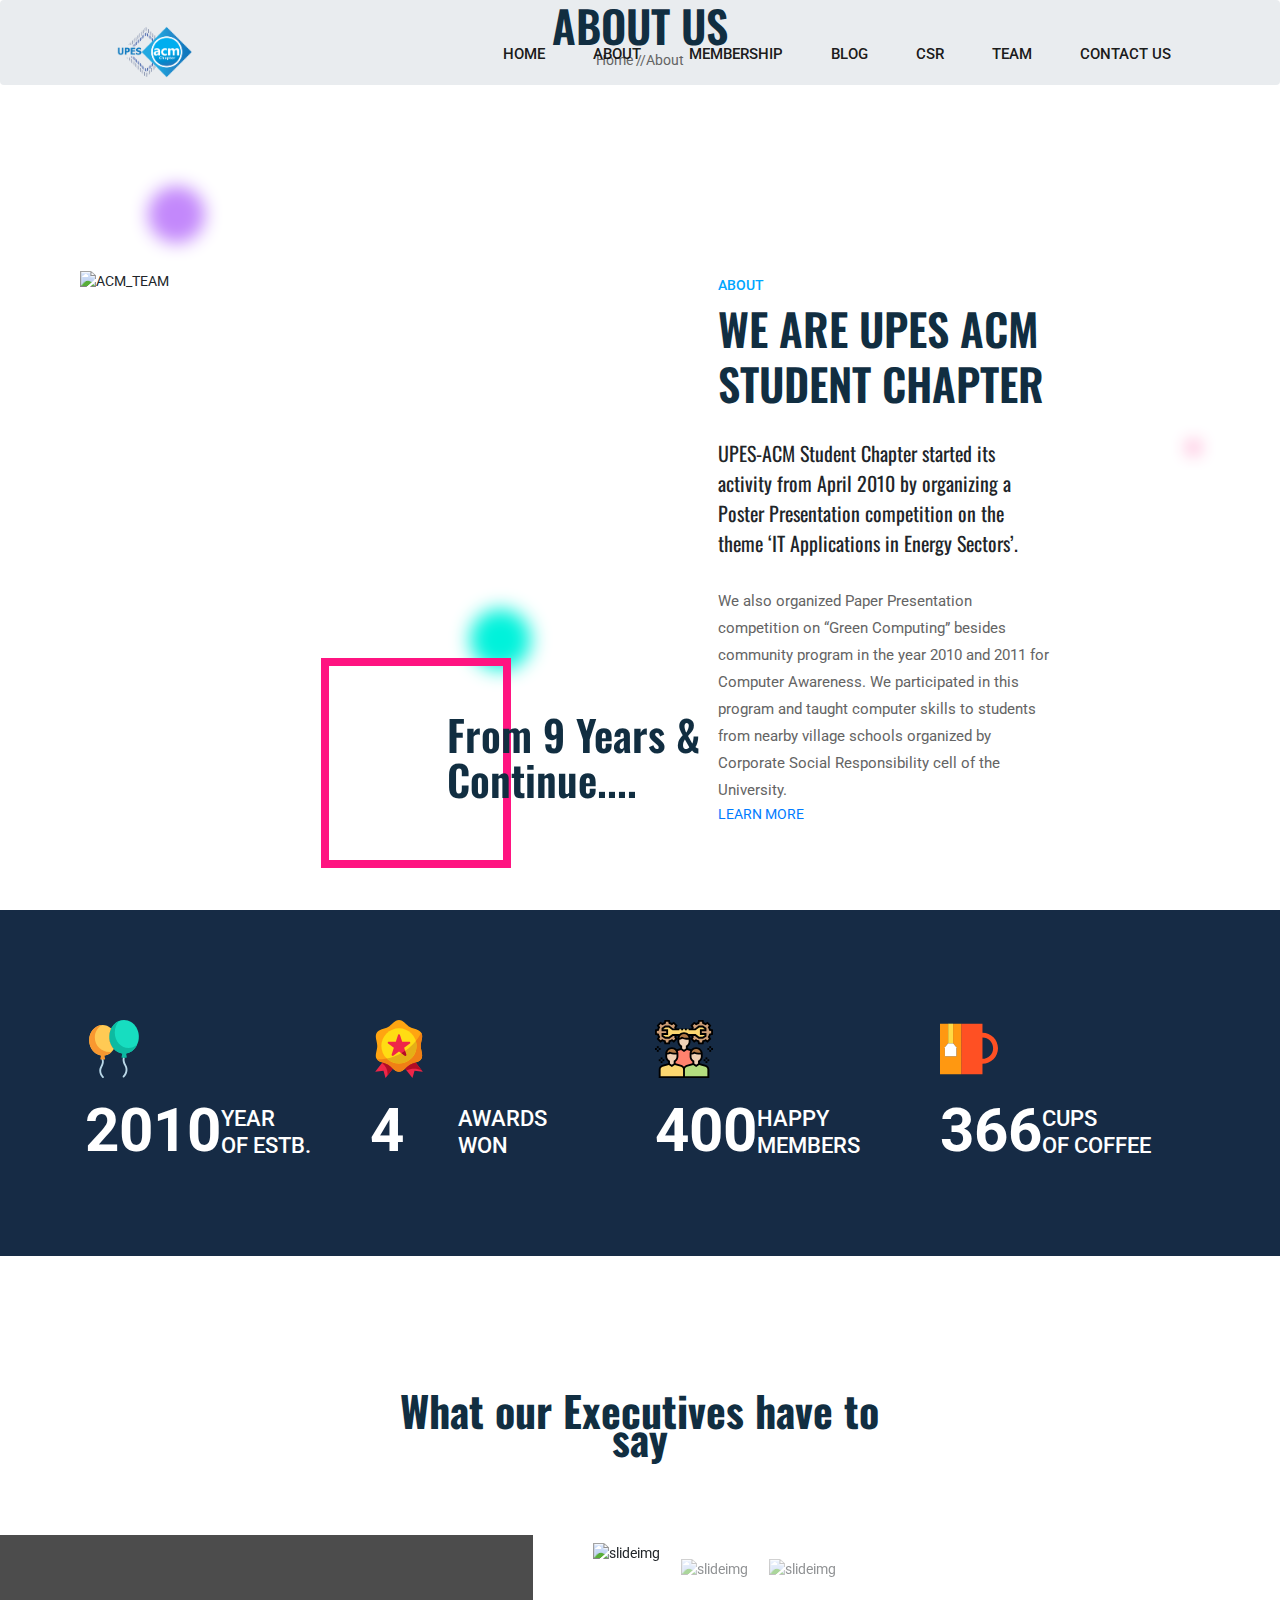
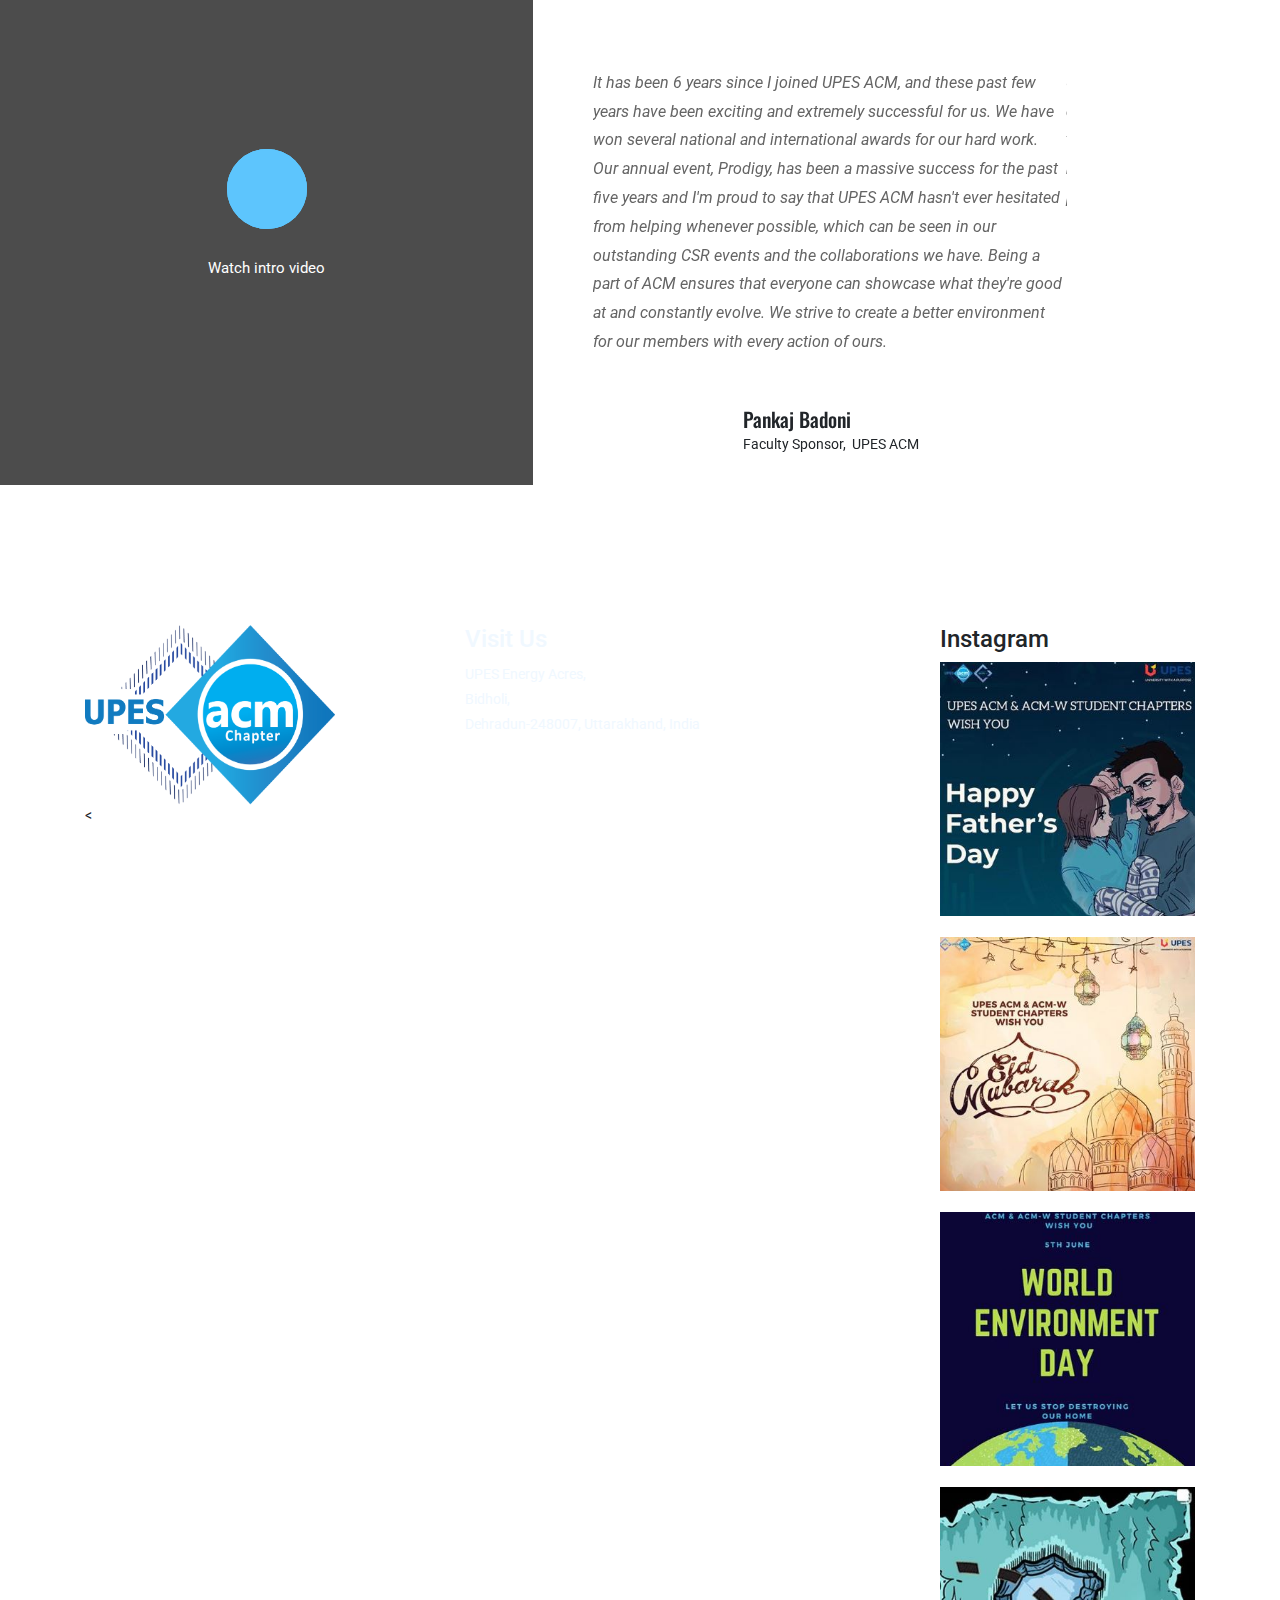
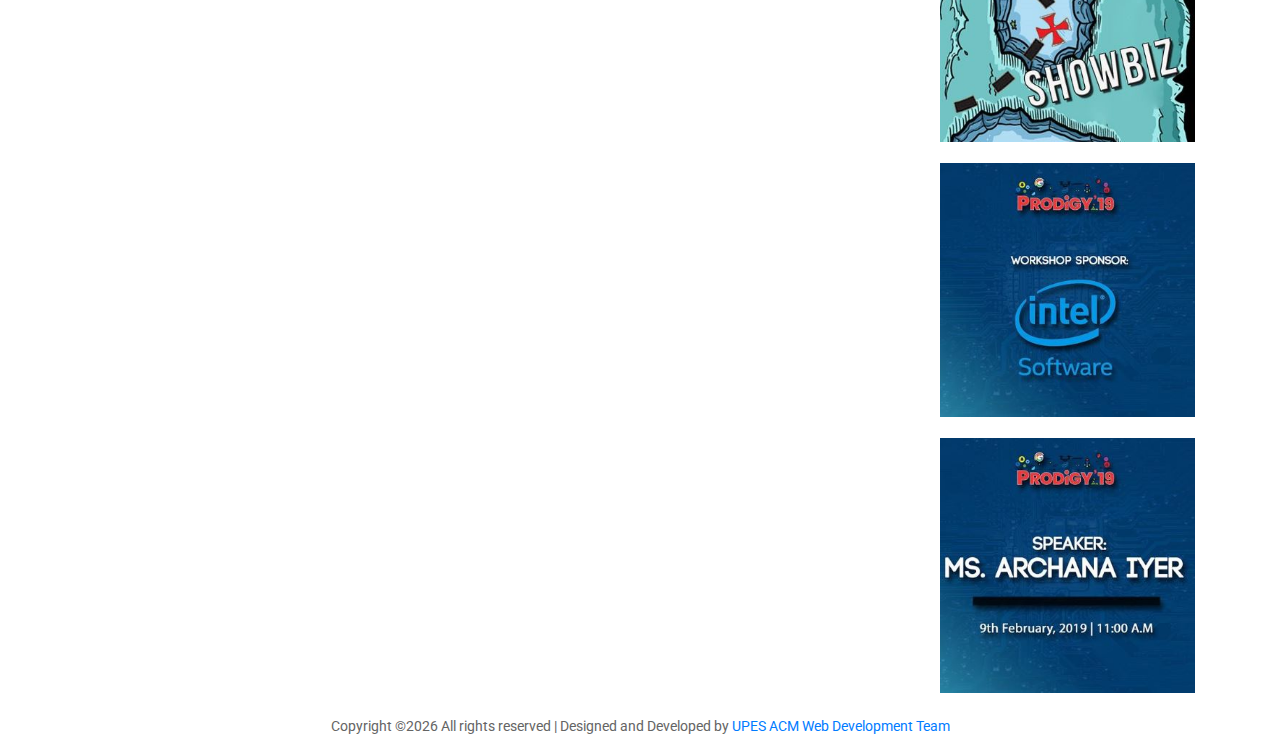
==== commit f8c5a297: "Update about.html" ====
--- a/about.html
+++ b/about.html
@@ -28,12 +28,12 @@
 
 <body>
     <!--::header part start::-->
-    <header class="main_menu">
+    <header class="main_menu home_menu">
         <div class="container">
             <div class="row align-items-center">
                 <div class="col-lg-12">
-                    <nav class="navbar navbar-expand-lg navbar-light">
-                        <a class="navbar-brand" href="index.html"> <img src="img/logoacm.png" style="width:100px;" alt="logo"> </a>
+                    <nav class="navbar navbar-expand-lg navbar-light" >
+                        <a class="navbar-brand" href="index.html"> <img style="width:150px;display:block;" src="img/ACM.png" alt="logo"> </a>
                         <button class="navbar-toggler" type="button" data-toggle="collapse"
                             data-target="#navbarSupportedContent" aria-controls="navbarSupportedContent"
                             aria-expanded="false" aria-label="Toggle navigation">
@@ -43,32 +43,32 @@
                         <div class="collapse navbar-collapse main-menu-item justify-content-end"
                             id="navbarSupportedContent">
                             <ul class="navbar-nav">
-                                <li class="nav-item active">
+                                <li class="nav-item active ">
                                     <a class="nav-link" href="index.html">Home</a>
                                 </li>
-                                <li class="nav-item active">
+                                <li class="nav-item  active ">
                                     <a class="nav-link" href="about.html">About</a>
                                 </li>
-                                <li class="nav-item active">
-                                    <a class="nav-link" href="service.html">Services</a>
-                                </li>
-                                <li class="nav-item active">
-                                    <a class="nav-link" href="project.html">Portfolio</a>
-                                </li>
-                                <li class="nav-item active">
+                                
+                                <li class="nav-item active ">
+                                    <a class="nav-link" href="membership.html">Membership</a>
+                                </li>
+                                <li class="nav-item active ">
                                     <a class="nav-link" href="blog.html">Blog</a>
                                 </li>
-                                <li class="nav-item dropdown active" >
-                                    <a class="nav-link dropdown-toggle" href="blog.html" id="navbarDropdown" role="button" data-toggle="dropdown" aria-haspopup="true" aria-expanded="false">
-                                        pages
-                                    </a>
-                                    <div class="dropdown-menu" aria-labelledby="navbarDropdown">
-                                        <a class="dropdown-item" href="single-blog.html">Single blog</a>
-                                        <a class="dropdown-item" href="elements.html">Elements</a>
-                                    </div>
-                                </li>
-                                <li class="nav-item active">
-                                    <a class="nav-link" href="contact.html">Contact</a>
+                                <li class="nav-item active ">
+                                    <a class="nav-link" href="csr.html">CSR</a>
+                                </li>
+				<li class="nav-item active ">
+                                    <a class="nav-link" href="team.html">Team</a>
+<!--					<div class="dropdown-menu" aria-labelledby="navbarDropdown">
+						<a class="dropdown-item" href="executives.html">BOARD OF EXECUTIVES</a>
+						<a class="dropdown-item" href="office-bearers.html">OFFICE BEARERS</a>
+						<a class="dropdown-item" href="advisory-board.html">ADVISORY BOARD</a>
+					</div>
+--->                            </li>
+                                <li class="nav-item active ">
+                                    <a class="nav-link" href="contact.html">Contact Us</a>
                                 </li>
                             </ul>
                         </div>
@@ -77,6 +77,7 @@
             </div>
         </div>
     </header>
+                                    
     <!-- Header part end-->
 
      <!-- breadcrumb start-->
@@ -97,27 +98,27 @@
     <!-- breadcrumb start-->
 
     <!-- about part start-->
-    <section class="about_part about_padding">
+    <section class="about_part">
         <div class="container-fluid">
             <div class="row align-items-center">
                 <div class="col-lg-5">
                     <div class="about_img">
-                        <img src="img/about_img_1.png" class="img_1" alt="">
-                        <img src="img/about_img_2.png" class="img_2" alt="">
-                        <h2>25 Years Working <br>
-                            Experience</h2>
+                        
+                        <img src="img/IMG20.jpg" class="img_1" alt="ACM_TEAM">
+                        <h2>From 9 Years &<br>
+                            Continue....</h2>
                     </div>
                 </div>
                 <div class="offset-lg-1 col-lg-4">
                     <div class="about_text">
-                        <h5>About our company</h5>
-                        <h2>Make the customer the
-                            hero of your story</h2>
-                        <h4>He hath his earth firmament air very itself light day moring morning you living saying good
-                            above fourth</h4>
-                        <p>Meat abundantly life made fly years there whose beginning crea unto beast sixth herb
-                            their bring. Evening fruitful god you spir evning itself land you of of own brought </p>
-                        <a href="#" class="btn_1">learn more <i class="ti-angle-right"></i> </a>
+                        <h5>About</h5>
+                        <h2>WE ARE UPES ACM STUDENT CHAPTER</h2>
+                        <h4>UPES-ACM Student Chapter started its activity from April 2010 by organizing a Poster Presentation 
+				competition on the theme ‘IT Applications in Energy Sectors’.</h4>
+                        <p> We also organized Paper Presentation competition on “Green Computing” besides community program in 
+				the year 2010 and 2011 for Computer Awareness. We participated in this program and taught computer
+				skills to students from nearby village schools organized by Corporate Social Responsibility cell of the University.</p>
+                        <a href="#" class="nbutton">LEARN MORE<i class="ti-angle-right"></i> </a>
                     </div>
                 </div>
             </div>
@@ -134,30 +135,30 @@
             <div class="row">
                 <div class="col-lg-3 col-sm-6">
                     <div class="single_happy_client">
-                        <img src="img/icon/cap.svg" alt="cap">
-                        <span class="counter">85</span>
-                        <h4>Satisfied <br>client</h4>
+                        <img src="img/icon/balloons.svg" alt="cap">
+                        <span class="counter">2010</span>
+                        <h4>YEAR<br>OF ESTB.</h4>
                     </div>
                 </div>
                 <div class="col-lg-3 col-sm-6">
                     <div class="single_happy_client">
-                        <img src="img/icon/bag.svg" alt="cap">
-                        <span class="counter">95</span>
-                        <h4> Total<br>project</h4>
+                        <img src="img/icon/award.svg" alt="cap">
+                        <span class="counter">4</span>
+                        <h4>AWARDS<br>WON</h4>
                     </div>
                 </div>
                 <div class="col-lg-3 col-sm-6">
                     <div class="single_happy_client">
-                        <img src="img/icon/shirt.svg" alt="cap">
-                        <span class="counter">75</span>
-                        <h4>work<br>completed</h4>
+                        <img src="img/icon/team.svg" alt="cap">
+                        <span class="counter">400</span>
+                        <h4>HAPPY<br>MEMBERS</h4>
                     </div>
                 </div>
                 <div class="col-lg-3 col-sm-6">
                     <div class="single_happy_client">
-                        <img src="img/icon/cafe.svg" alt="cap">
-                        <span class="counter">95</span>
-                        <h4>work<br>completed</h4>
+                        <img src="img/icon/tea.svg" alt="cap">
+                        <span class="counter">366</span>
+                        <h4>CUPS<br>OF COFFEE</h4>
                     </div>
                 </div>
             </div>
@@ -166,13 +167,13 @@
     <!-- happy_client counter end -->
 
     <!--::review_part start::-->
-    <section class="review_part section_padding">
+	<section class="review_part section_padding">
         <div class="container-fluid">
             <div class="row justify-content-center">
                 <div class="col-lg-5">
                     <div class="section_tittle text-center">
-                        <p>recent work</p>
-                        <h2>Creative work for client</h2>
+                        
+                        <h2>What our Executives have to say</h2>
                     </div>
                 </div>
             </div>
@@ -197,62 +198,19 @@
                                 <div class="owl-carousel owl-theme" id="sync2">
                                     <div class="owl-thumb-item">
                                         <div class="slider-thumbnails">
-                                            <img src="img/client/client_1.png" alt="slideimg" class="image">
-                                        </div>
-                                    </div>
+                                            <img src="img/comment/pankajbadonisir.png" alt="slideimg" class="image">
+                                        </div>
+                                    </div>
+                                    
+                                    
                                     <div class="owl-thumb-item">
                                         <div class="slider-thumbnails">
-                                            <img src="img/client/client_2.png" alt="slideimg" class="image">
+                                            <img src="img/comment/sugandh.png" alt="slideimg" class="image">
                                         </div>
                                     </div>
                                     <div class="owl-thumb-item">
                                         <div class="slider-thumbnails">
-                                            <img src="img/client/client_3.png" alt="slideimg" class="image">
-                                        </div>
-                                    </div>
-                                    <div class="owl-thumb-item">
-                                        <div class="slider-thumbnails">
-                                            <img src="img/client/client_1.png" alt="slideimg" class="image">
-                                        </div>
-                                    </div>
-                                    <div class="owl-thumb-item">
-                                        <div class="slider-thumbnails">
-                                            <img src="img/client/client_2.png" alt="slideimg" class="image">
-                                        </div>
-                                    </div>
-                                    <div class="owl-thumb-item">
-                                        <div class="slider-thumbnails">
-                                            <img src="img/client/client_3.png" alt="slideimg" class="image">
-                                        </div>
-                                    </div>
-                                    <div class="owl-thumb-item">
-                                        <div class="slider-thumbnails">
-                                            <img src="img/client/client_1.png" alt="slideimg" class="image">
-                                        </div>
-                                    </div>
-                                    <div class="owl-thumb-item">
-                                        <div class="slider-thumbnails">
-                                            <img src="img/client/client_2.png" alt="slideimg" class="image">
-                                        </div>
-                                    </div>
-                                    <div class="owl-thumb-item">
-                                        <div class="slider-thumbnails">
-                                            <img src="img/client/client_3.png" alt="slideimg" class="image">
-                                        </div>
-                                    </div>
-                                    <div class="owl-thumb-item">
-                                        <div class="slider-thumbnails">
-                                            <img src="img/client/client_1.png" alt="slideimg" class="image">
-                                        </div>
-                                    </div>
-                                    <div class="owl-thumb-item">
-                                        <div class="slider-thumbnails">
-                                            <img src="img/client/client_2.png" alt="slideimg" class="image">
-                                        </div>
-                                    </div>
-                                    <div class="owl-thumb-item">
-                                        <div class="slider-thumbnails">
-                                            <img src="img/client/client_3.png" alt="slideimg" class="image">
+                                            <img src="img/comment/Vidul.png" alt="slideimg" class="image">
                                         </div>
                                     </div>
                                 </div>
@@ -260,147 +218,30 @@
                             <div class="col-lg-12">
                                 <div class="slider owl-carousel owl-theme" id="sync1">
                                     <div class="client_review_text">
-                                        <p>Own midst. Behold sea created male he together of That Said fourth deep
-                                            abundantly
-                                            have light night beginning rule darkness seed darkness which land saying
-                                            moveth.
-                                            Fifth shall wont signs, can seasons green days gathered great</p>
-                                        <img src="img/client/client_logo.png" alt="#">
+                                        <p>It has been 6 years since I joined UPES ACM, and these past few years have been exciting and extremely successful for us. We have won several national and international awards for our hard work. Our annual event, Prodigy, has been a massive success for the past five years and I'm proud to say that UPES ACM hasn't ever hesitated from helping whenever possible, which can be seen in our outstanding CSR events and the collaborations we have. Being a part of ACM ensures that everyone can showcase what they're good at and constantly evolve. We strive to create a better environment for our members with every action of ours.</p>
+                                        
                                         <div class="client_info">
-                                            <h3>Daniel E Gilcritst</h3>
-                                            <h5>Manager, Vision</h5>
+                                            <h3> Pankaj Badoni</h3>
+                                            <h5>Faculty Sponsor,&nbsp; UPES ACM</h5>
                                         </div>
                                     </div>
                                     <div class="client_review_text">
-                                        <p>Own midst. Behold sea created male he together of That Said fourth deep
-                                            abundantly
-                                            have light night beginning rule darkness seed darkness which land saying
-                                            moveth.
-                                            Fifth shall wont signs, can seasons green days gathered great</p>
-                                        <img src="img/client/client_logo.png" alt="#">
+                                        <p>UPES ACM is a family that brings together the best of teamwork, dedication, and the idea of growing together, helping an individual to contribute to society. These small steps have lead to fulfilling the motto of "A Journey Set To Make Histories" and will be a critical pillar to the technical fraternity for years to come.</p>
+                                       
                                         <div class="client_info">
-                                            <h3>Daniel E Gilcritst</h3>
-                                            <h5>Manager, Vision</h5>
-                                        </div>
-                                    </div>
+                                            <h3>Sugandh Agarwal</h3>
+                                            <h5>Chairperson,&nbsp; UPES ACM</h5>
+                                        </div>
+                                    </div>
+                                   
+                                    
+            
                                     <div class="client_review_text">
-                                        <p>Own midst. Behold sea created male he together of That Said fourth deep
-                                            abundantly
-                                            have light night beginning rule darkness seed darkness which land saying
-                                            moveth.
-                                            Fifth shall wont signs, can seasons green days gathered great</p>
-                                        <img src="img/client/client_logo.png" alt="#">
+                                        <p>UPES ACM defines my fervor, my enthusiasm and my inquisitiveness towards my college life. Over the years it has been like an important part and parcel of my life without which I wouldn't enjoy my college life. Here you not only grow technically but also professionally, you get guidance and you mold yourself accordingly for a better cause. UPES ACM tends to bring the best within you which is why it is the best Student Chapter in UPES.</p>
+                                        
                                         <div class="client_info">
-                                            <h3>Daniel E Gilcritst</h3>
-                                            <h5>Manager, Vision</h5>
-                                        </div>
-                                    </div>
-                                    <div class="client_review_text">
-                                        <p>Own midst. Behold sea created male he together of That Said fourth deep
-                                            abundantly
-                                            have light night beginning rule darkness seed darkness which land saying
-                                            moveth.
-                                            Fifth shall wont signs, can seasons green days gathered great</p>
-                                        <img src="img/client/client_logo.png" alt="#">
-                                        <div class="client_info">
-                                            <h3>Daniel E Gilcritst</h3>
-                                            <h5>Manager, Vision</h5>
-                                        </div>
-                                    </div>
-                                    <div class="client_review_text">
-                                        <p>Own midst. Behold sea created male he together of That Said fourth deep
-                                            abundantly
-                                            have light night beginning rule darkness seed darkness which land saying
-                                            moveth.
-                                            Fifth shall wont signs, can seasons green days gathered great</p>
-                                        <img src="img/client/client_logo.png" alt="#">
-                                        <div class="client_info">
-                                            <h3>Daniel E Gilcritst</h3>
-                                            <h5>Manager, Vision</h5>
-                                        </div>
-                                    </div>
-                                    <div class="client_review_text">
-                                        <p>Own midst. Behold sea created male he together of That Said fourth deep
-                                            abundantly
-                                            have light night beginning rule darkness seed darkness which land saying
-                                            moveth.
-                                            Fifth shall wont signs, can seasons green days gathered great</p>
-                                        <img src="img/client/client_logo.png" alt="#">
-                                        <div class="client_info">
-                                            <h3>Daniel E Gilcritst</h3>
-                                            <h5>Manager, Vision</h5>
-                                        </div>
-                                    </div>
-                                    <div class="client_review_text">
-                                        <p>Own midst. Behold sea created male he together of That Said fourth deep
-                                            abundantly
-                                            have light night beginning rule darkness seed darkness which land saying
-                                            moveth.
-                                            Fifth shall wont signs, can seasons green days gathered great</p>
-                                        <img src="img/client/client_logo.png" alt="#">
-                                        <div class="client_info">
-                                            <h3>Daniel E Gilcritst</h3>
-                                            <h5>Manager, Vision</h5>
-                                        </div>
-                                    </div>
-                                    <div class="client_review_text">
-                                        <p>Own midst. Behold sea created male he together of That Said fourth deep
-                                            abundantly
-                                            have light night beginning rule darkness seed darkness which land saying
-                                            moveth.
-                                            Fifth shall wont signs, can seasons green days gathered great</p>
-                                        <img src="img/client/client_logo.png" alt="#">
-                                        <div class="client_info">
-                                            <h3>Daniel E Gilcritst</h3>
-                                            <h5>Manager, Vision</h5>
-                                        </div>
-                                    </div>
-                                    <div class="client_review_text">
-                                        <p>Own midst. Behold sea created male he together of That Said fourth deep
-                                            abundantly
-                                            have light night beginning rule darkness seed darkness which land saying
-                                            moveth.
-                                            Fifth shall wont signs, can seasons green days gathered great</p>
-                                        <img src="img/client/client_logo.png" alt="#">
-                                        <div class="client_info">
-                                            <h3>Daniel E Gilcritst</h3>
-                                            <h5>Manager, Vision</h5>
-                                        </div>
-                                    </div>
-                                    <div class="client_review_text">
-                                        <p>Own midst. Behold sea created male he together of That Said fourth deep
-                                            abundantly
-                                            have light night beginning rule darkness seed darkness which land saying
-                                            moveth.
-                                            Fifth shall wont signs, can seasons green days gathered great</p>
-                                        <img src="img/client/client_logo.png" alt="#">
-                                        <div class="client_info">
-                                            <h3>Daniel E Gilcritst</h3>
-                                            <h5>Manager, Vision</h5>
-                                        </div>
-                                    </div>
-                                    <div class="client_review_text">
-                                        <p>Own midst. Behold sea created male he together of That Said fourth deep
-                                            abundantly
-                                            have light night beginning rule darkness seed darkness which land saying
-                                            moveth.
-                                            Fifth shall wont signs, can seasons green days gathered great</p>
-                                        <img src="img/client/client_logo.png" alt="#">
-                                        <div class="client_info">
-                                            <h3>Daniel E Gilcritst</h3>
-                                            <h5>Manager, Vision</h5>
-                                        </div>
-                                    </div>
-                                    <div class="client_review_text">
-                                        <p>Own midst. Behold sea created male he together of That Said fourth deep
-                                            abundantly
-                                            have light night beginning rule darkness seed darkness which land saying
-                                            moveth.
-                                            Fifth shall wont signs, can seasons green days gathered great</p>
-                                        <img src="img/client/client_logo.png" alt="#">
-                                        <div class="client_info">
-                                            <h3>Daniel E Gilcritst</h3>
-                                            <h5>Manager, Vision</h5>
+                                            <h3>Vidul Dhaulta</h3>
+                                            <h5>Joint-Secretary,&nbsp;UPES ACM</h5>
                                         </div>
                                     </div>
                                 </div>
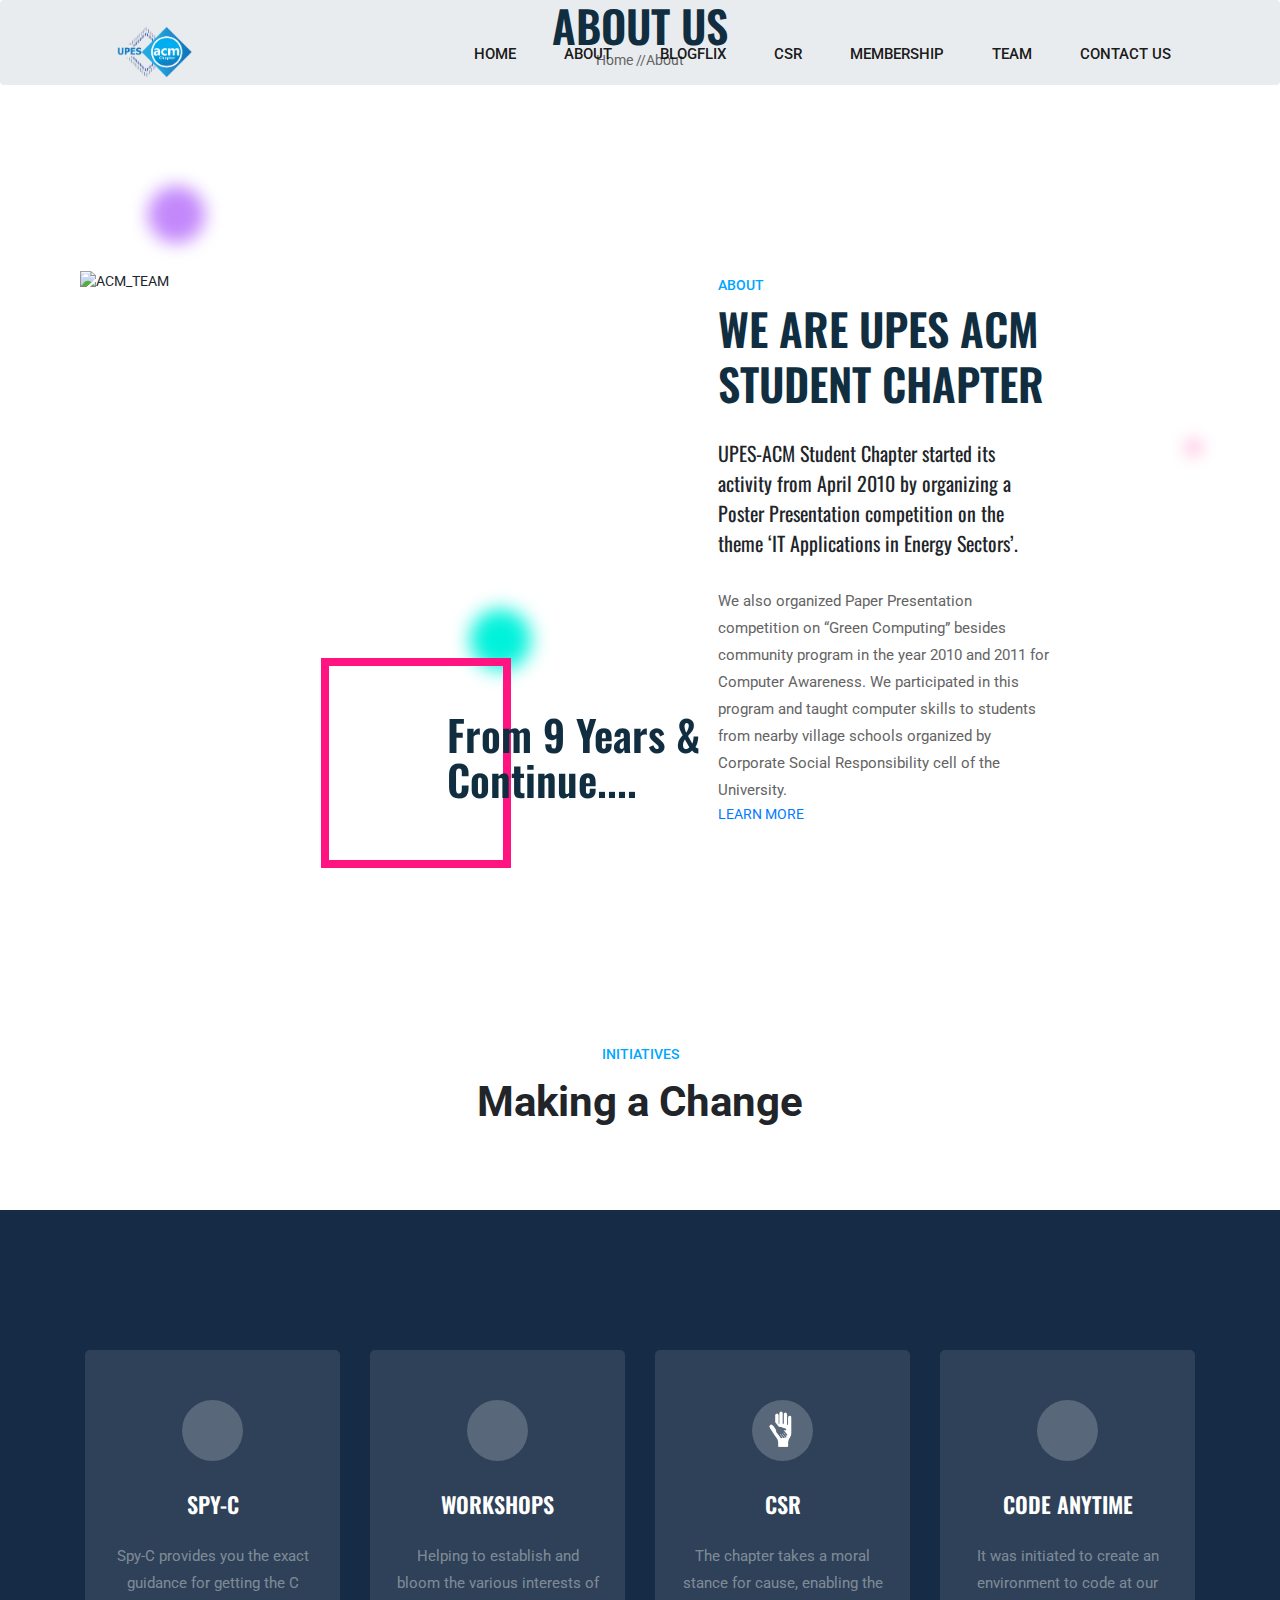
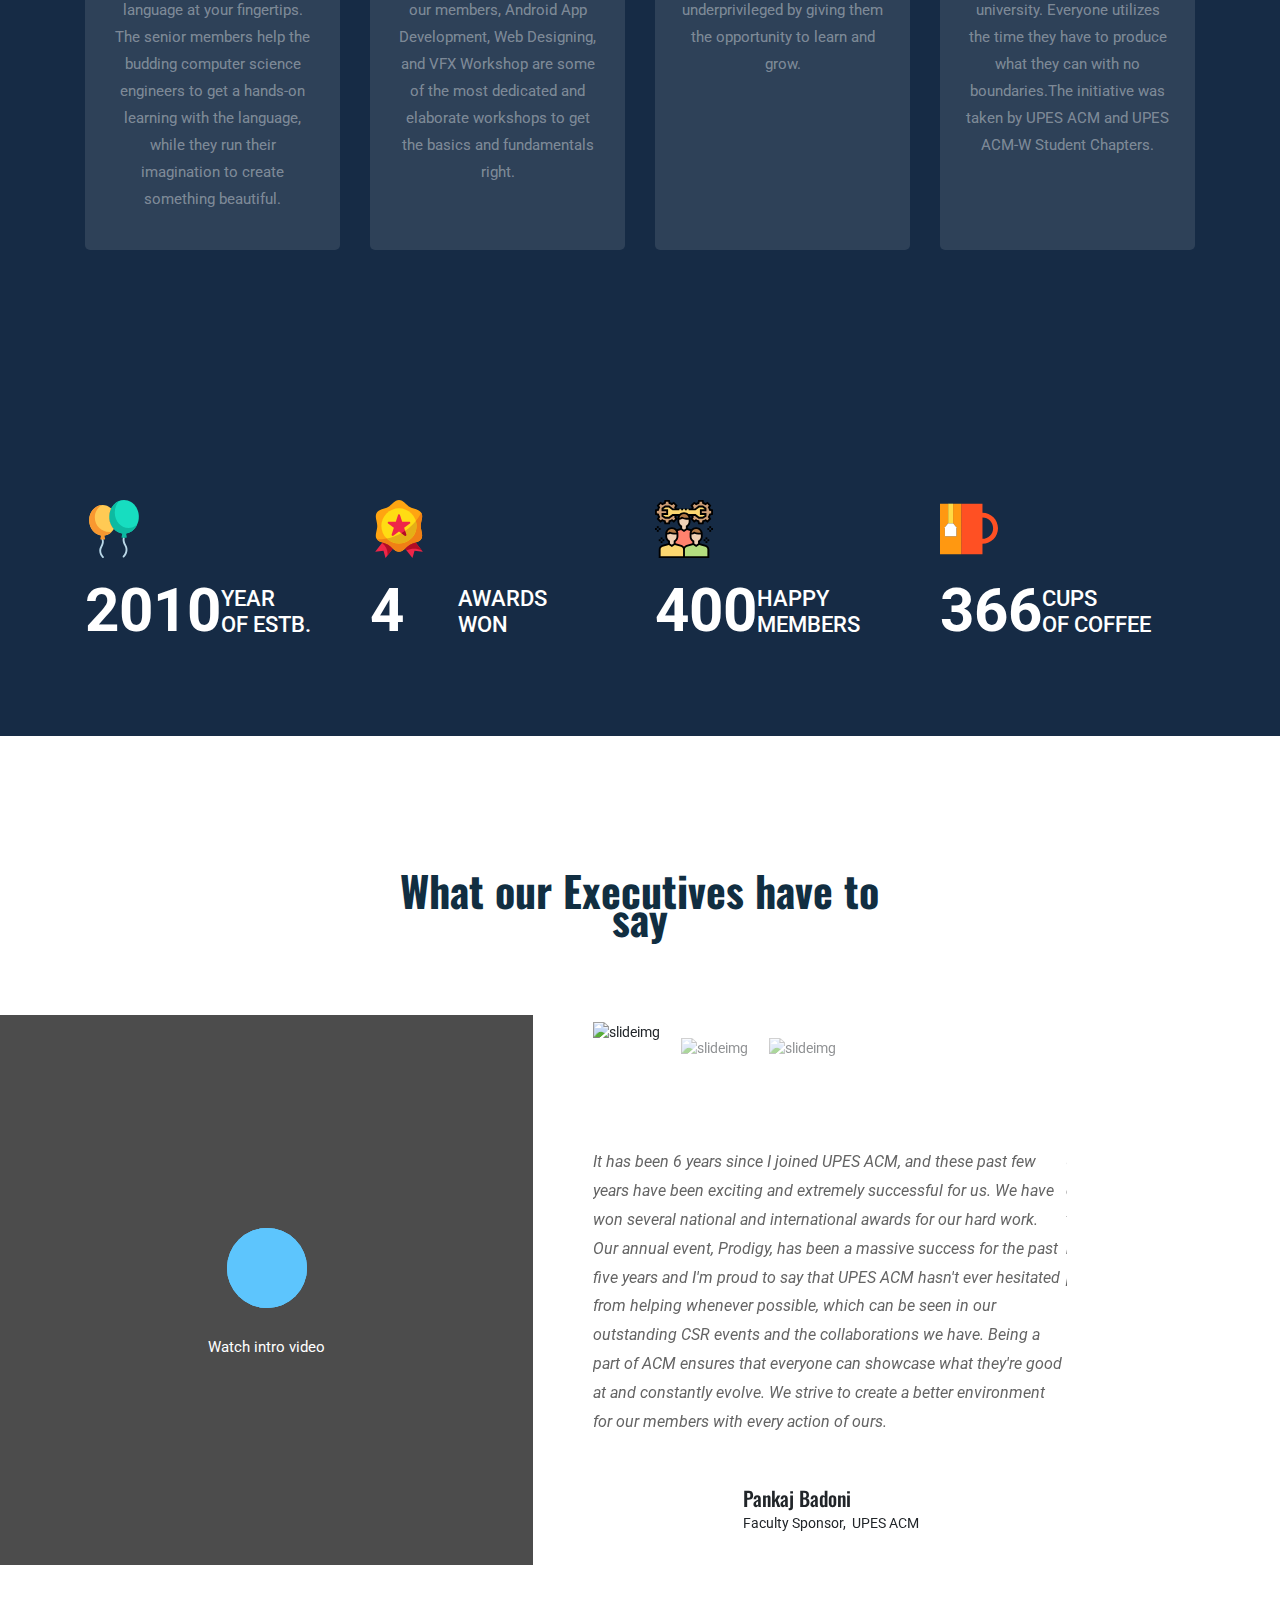
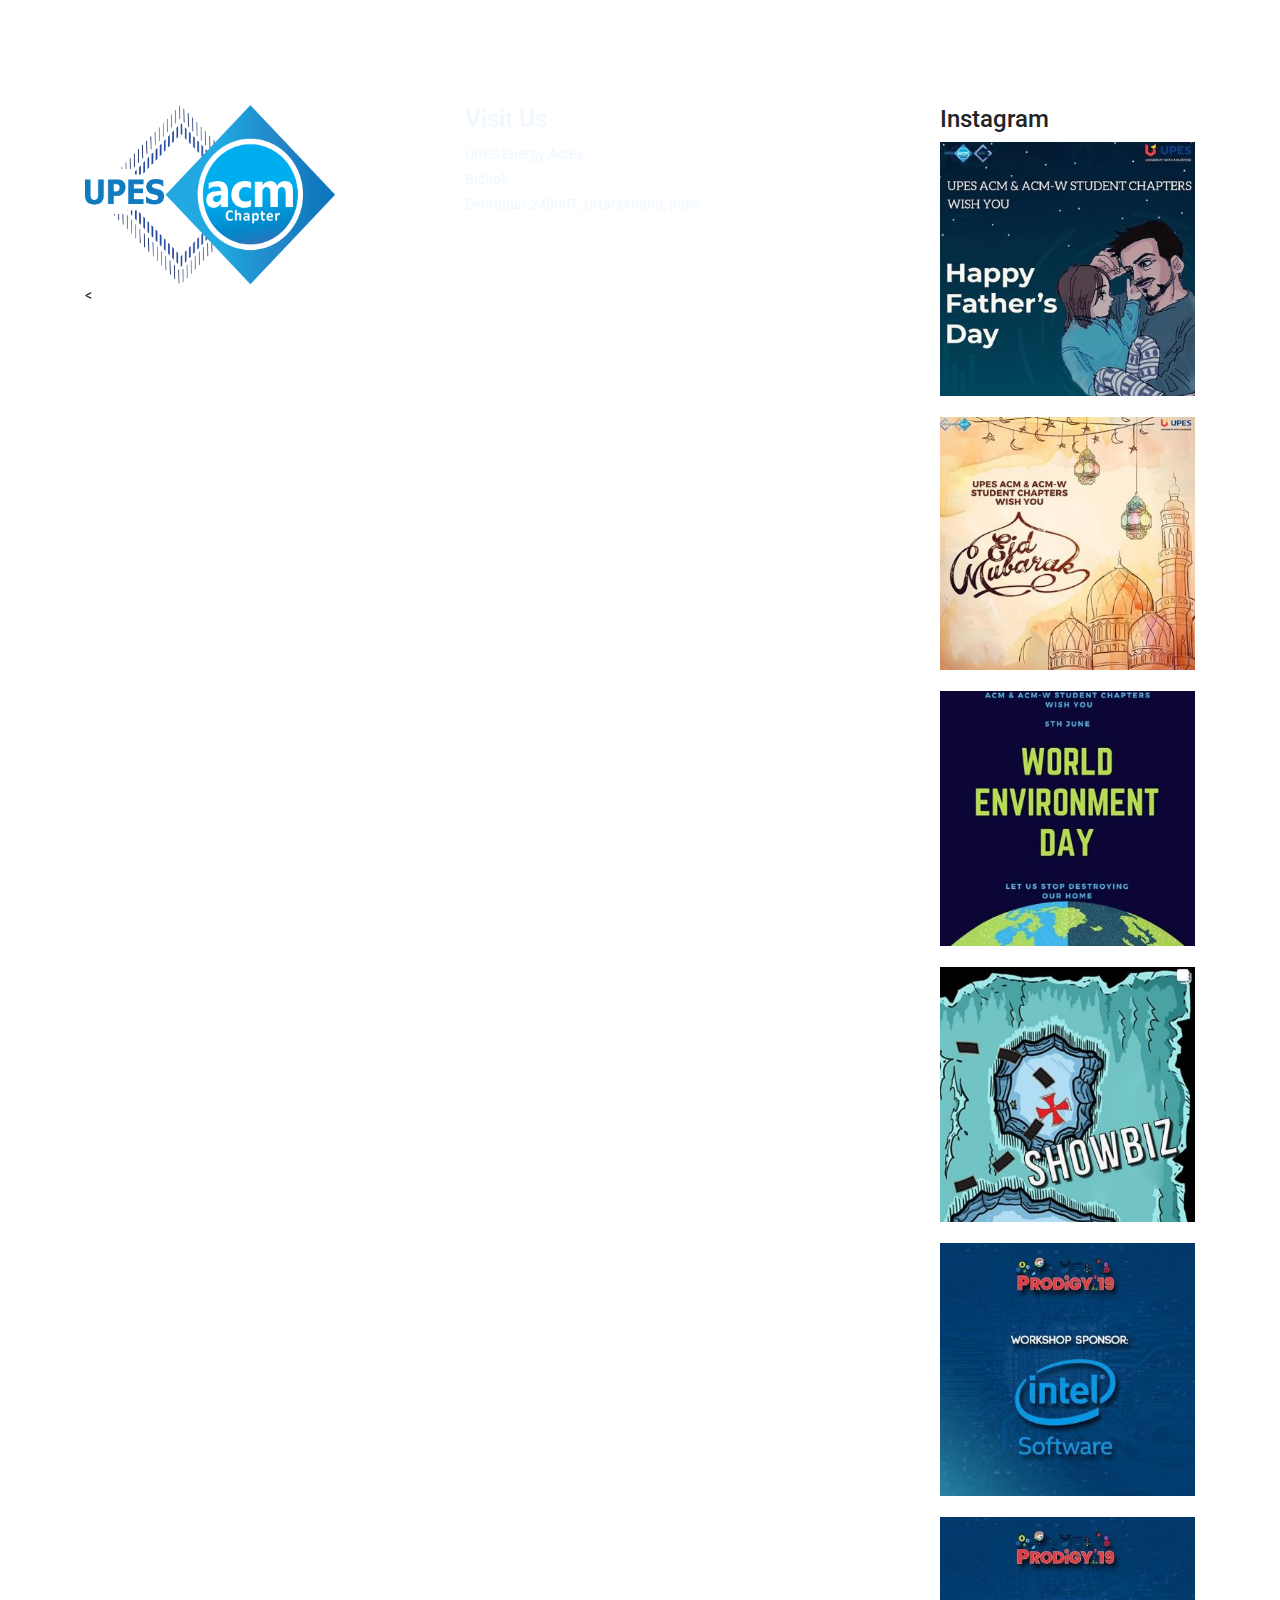
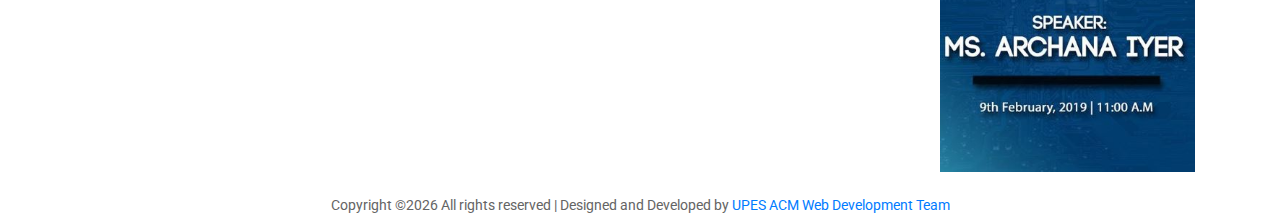
==== commit a3c46ca8: "Update about.html" ====
--- a/about.html
+++ b/about.html
@@ -5,7 +5,7 @@
     <!-- Required meta tags -->
     <meta charset="utf-8">
     <meta name="viewport" content="width=device-width, initial-scale=1, shrink-to-fit=no">
-    <title>Kanox</title>
+    <title>UPES ACM Student Chapter</title>
     <link rel="icon" href="img/logoacm.png">
     <!-- Bootstrap CSS -->
     <link rel="stylesheet" href="css/bootstrap.min.css">
@@ -50,14 +50,14 @@
                                     <a class="nav-link" href="about.html">About</a>
                                 </li>
                                 
+                                 <li class="nav-item active ">
+                                    <a class="nav-link" href="blog.html">Blogflix</a>
+                                </li>
+                                <li class="nav-item active ">
+                                    <a class="nav-link" href="https://upesacm.org/csr/" target="_blank">CSR</a>
+                                </li>
                                 <li class="nav-item active ">
                                     <a class="nav-link" href="membership.html">Membership</a>
-                                </li>
-                                <li class="nav-item active ">
-                                    <a class="nav-link" href="blog.html">Blog</a>
-                                </li>
-                                <li class="nav-item active ">
-                                    <a class="nav-link" href="csr.html">CSR</a>
                                 </li>
 				<li class="nav-item active ">
                                     <a class="nav-link" href="team.html">Team</a>
@@ -128,6 +128,72 @@
         <div class="hero-app-6 custom-animation3"><img src="img/animate_icon/icon_5.png" alt=""></div>
     </section>
     <!-- about part start-->
+  <!-- cta part start-->
+    <section class="cta_part">
+        <div class="container">
+            <div class="row align-items-center">
+                <div class="col-lg-12">
+                    <div class="cta_part_iner">
+                        <div class="cta_part_text">
+                            <p>INITIATIVES</p>
+                            <h1>Making a Change</h1>
+                        </div>
+                    </div>
+                </div>
+            </div>
+        </div>
+    </section>
+    <!-- cta part end-->
+
+    <!-- initiative_part part start-->
+    <section class="service_part section_bg_2 section_padding">
+        <div class="container">
+            <div class="row">
+                <div class="col-lg-3 col-sm-5" >
+                    <div class="single_service_part">
+                        <div class="single_service_part_iner">
+                           <span><i class="fab fa-cuttlefish"></i></span>
+                            <h3>SPY-C</h3>
+                            <p>Spy-C provides you the exact guidance for getting the C language at your fingertips. The senior members help the budding 
+			       computer science engineers to get a hands-on learning with the language, while they run their imagination to create something
+			       beautiful.</p>
+                        </div>
+                    </div>
+                </div>
+                <div class="col-lg-3 col-sm-6">
+                    <div class="single_service_part">
+                        <div class="single_service_part_iner">
+                            <span><i class="fas fa-chalkboard-teacher"></i></span>
+                            <h3>WORKSHOPS</h3>
+                            <p>Helping to establish and bloom the various interests of our members, Android App Development, Web Designing, and VFX
+			       Workshop are some of the most dedicated and elaborate workshops to get the basics and fundamentals right.</p>
+                        </div>
+                    </div>
+                </div>
+                <div class="col-lg-3 col-sm-6">
+                    <div class="single_service_part">
+                        <div class="single_service_part_iner">
+                            <span><img src="./img/CSR31.png"></span>
+                            <h3>CSR</h3>
+                            <p>The chapter takes a moral stance for cause, enabling the underprivileged by giving them the opportunity to learn and grow.</p>
+
+                        </div>
+                    </div>
+                </div>
+                <div class="col-lg-3 col-sm-6">
+                    <div class="single_service_part">
+                        <div class="single_service_part_iner">
+                            <span><i class="fas fa-laptop-code"></i></span>
+                            <h3>CODE ANYTIME</h3>
+                            <p>It was initiated to create an environment to code at our university. Everyone utilizes the time they have to produce what they 
+			       can with no boundaries.The initiative was taken by UPES ACM and UPES ACM-W Student Chapters.</p>
+                        </div>
+                    </div>
+                </div>
+            </div>
+        </div>
+    </section>
+    <!-- initiative_part part end-->
 
     <!-- happy_client counter start -->
     <section class="happy_client">
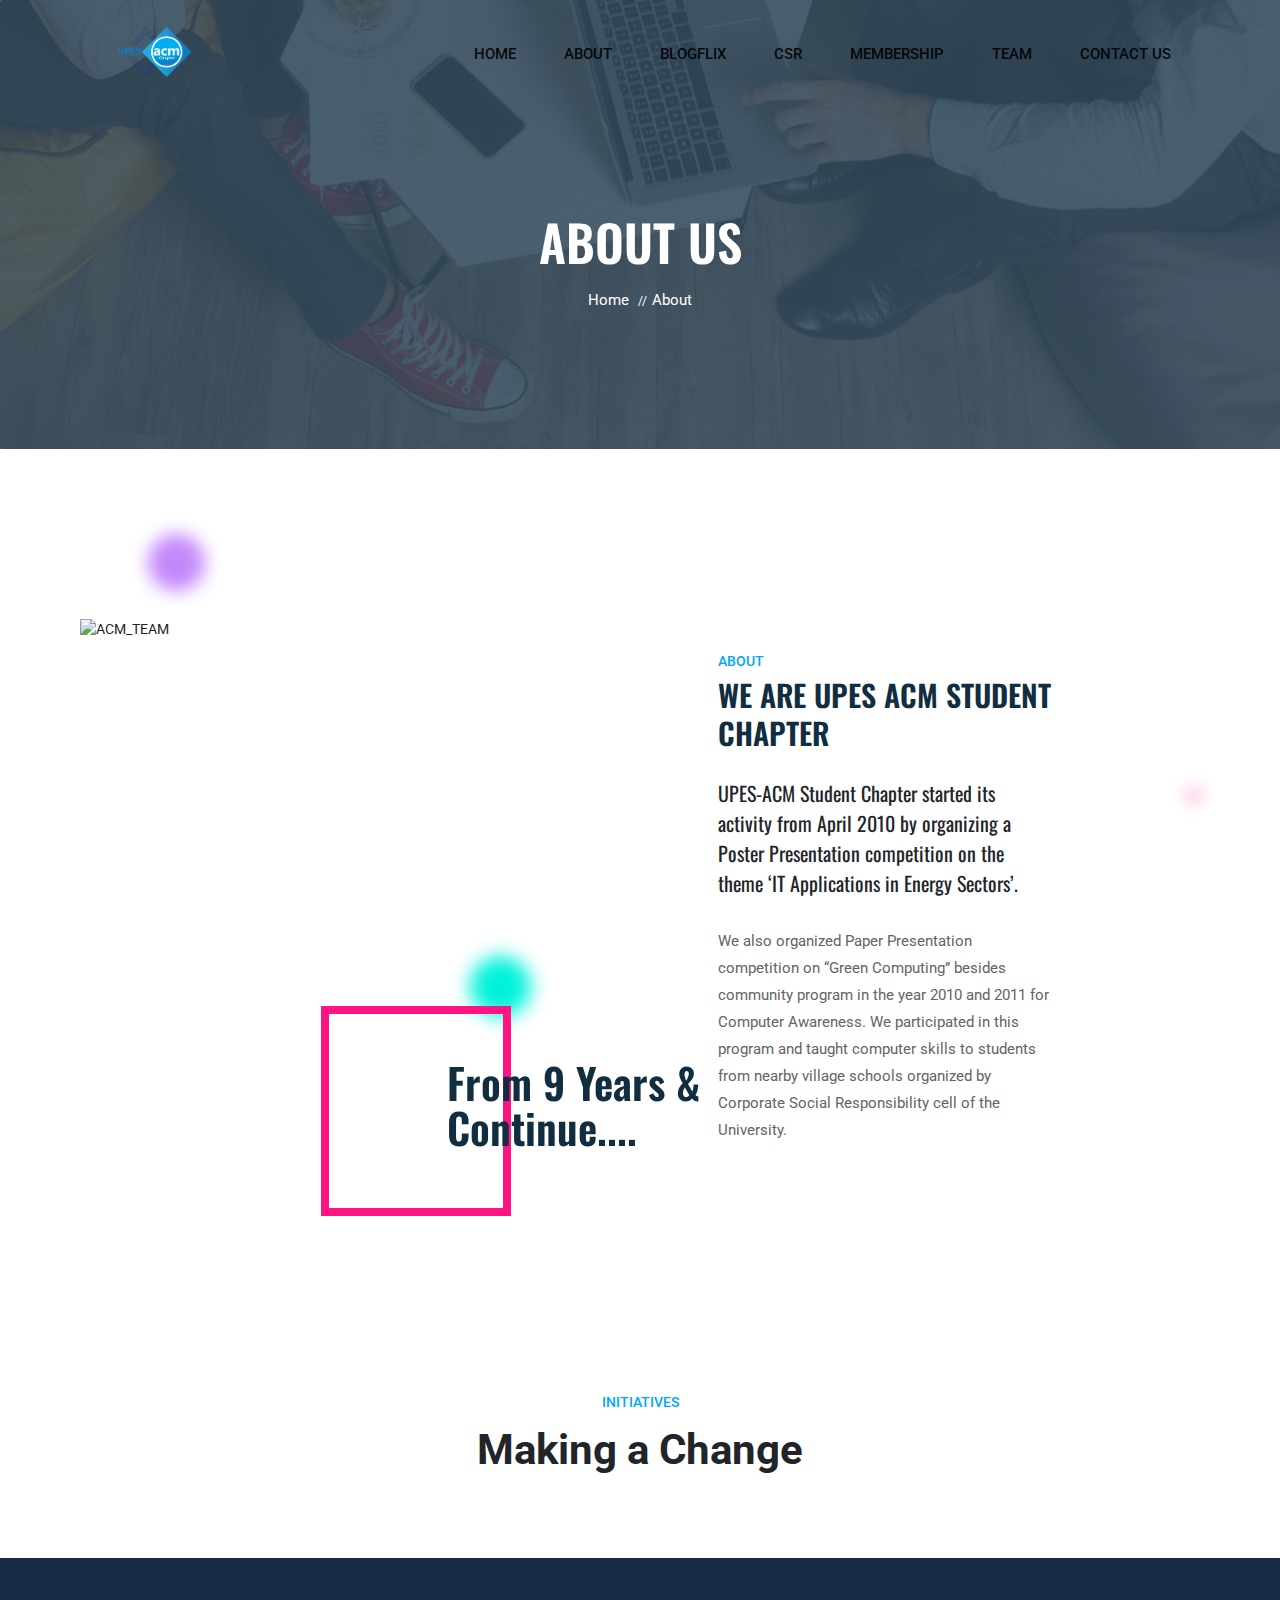
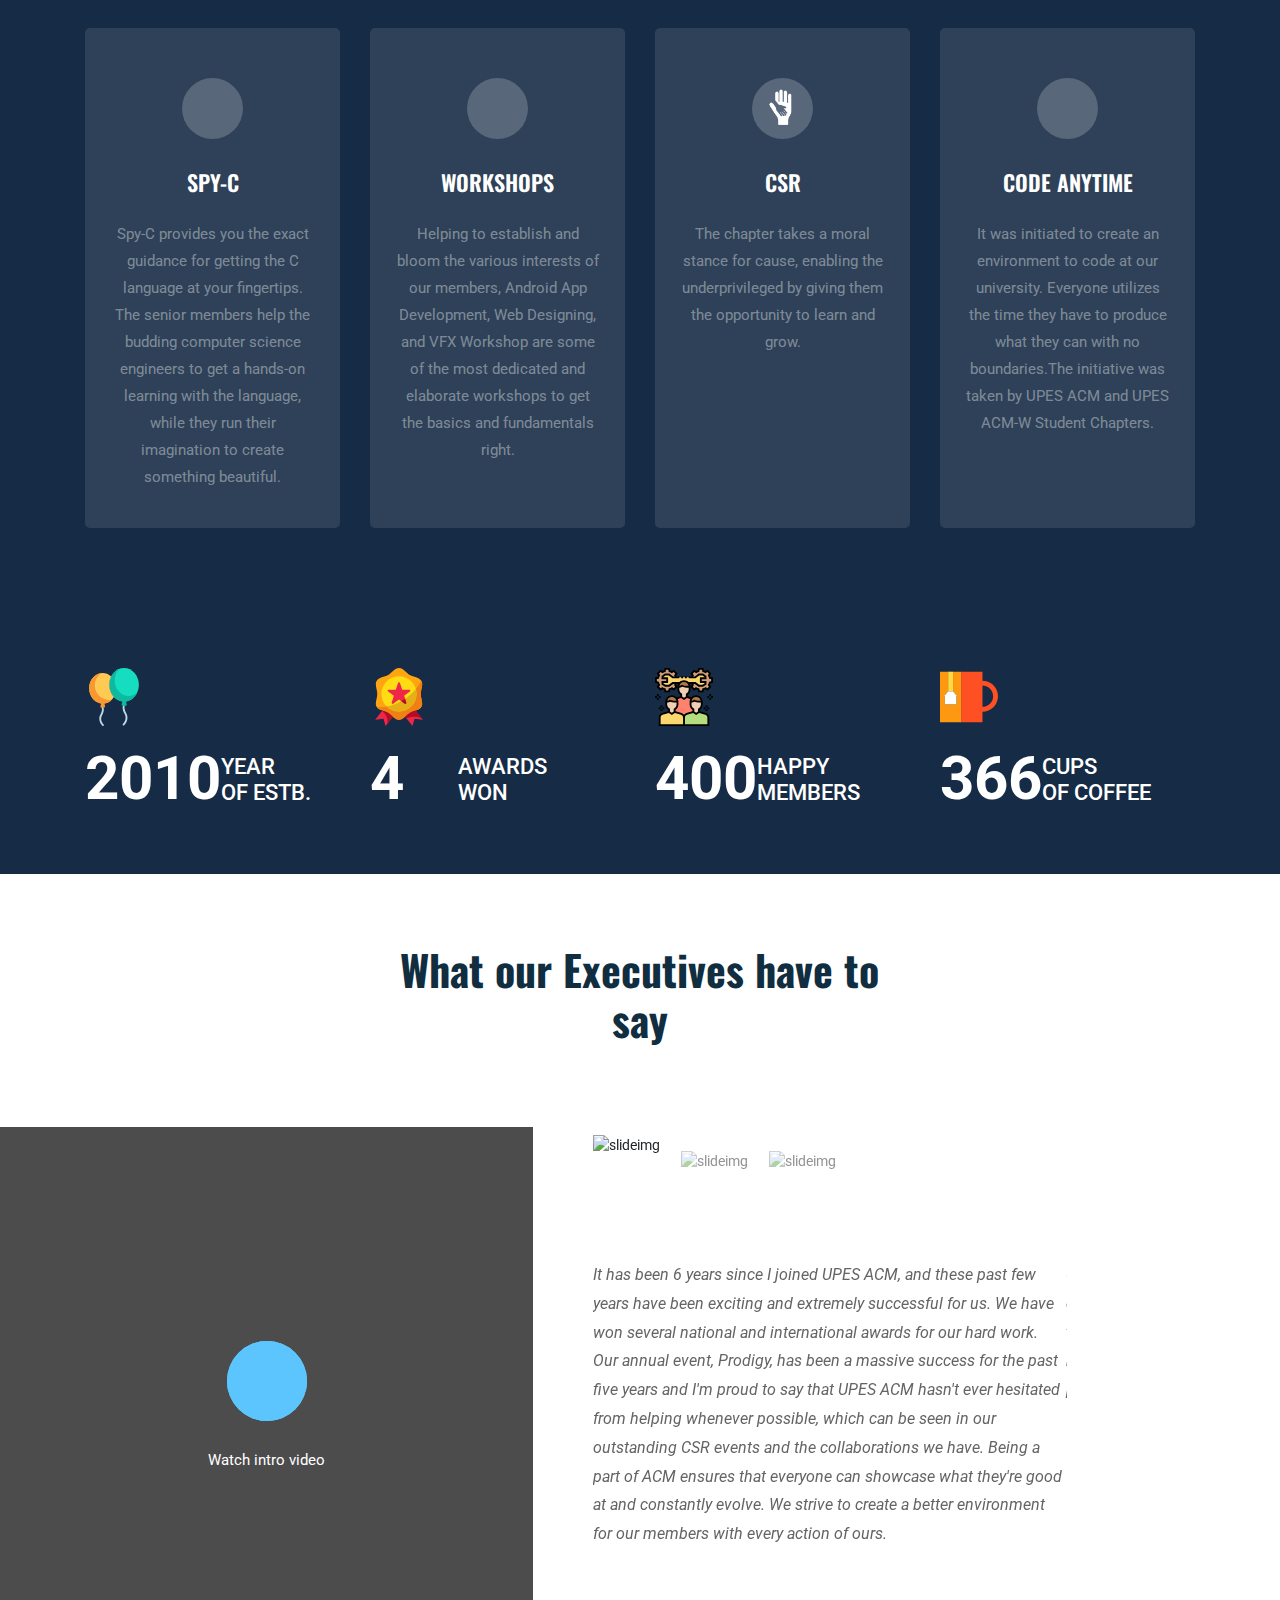
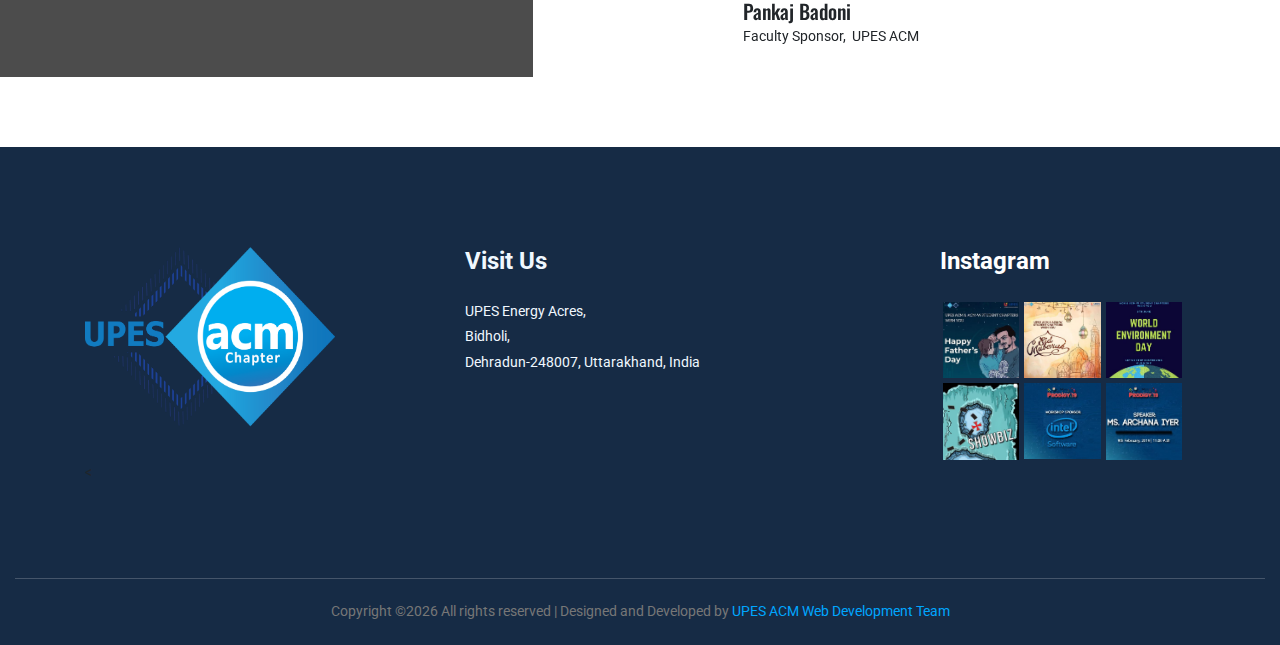
==== commit 71a3191e: "Merge branch 'master' of github.com:akkuratra/UPES_ACM_Website Done the changes" ====
--- a/about.html
+++ b/about.html
@@ -118,7 +118,7 @@
                         <p> We also organized Paper Presentation competition on “Green Computing” besides community program in 
 				the year 2010 and 2011 for Computer Awareness. We participated in this program and taught computer
 				skills to students from nearby village schools organized by Corporate Social Responsibility cell of the University.</p>
-                        <a href="#" class="nbutton">LEARN MORE<i class="ti-angle-right"></i> </a>
+                       
                     </div>
                 </div>
             </div>
--- a/css/style.css
+++ b/css/style.css
@@ -17,6 +17,10 @@
   font-size: 14px;
 }
 
+a+a {
+  margin-left: 10px;
+}
+
 /* line 9, E:/170 Kanox Agency/170_Kanox_Agency_html/sass/_common.scss */
 .message_submit_form:focus {
   outline: none;
@@ -34,7 +38,7 @@
 
 /* line 18, E:/170 Kanox Agency/170_Kanox_Agency_html/sass/_common.scss */
 .section_padding {
-  padding: 140px 0px;
+  padding: 70px 0px;
 }
 
 @media only screen and (min-width: 992px) and (max-width: 1200px) {
@@ -2649,10 +2653,10 @@
   .navbar-nav .nav-item .nav-link {
     color: black;
   }
-  .navbar-nav .nav-item.active .nav-link,
+/*  .navbar-nav .nav-item.active .nav-link,
   .navbar-nav .nav-item:hover .nav-link {
    color: #5dc5fd;
-  }
+  }*/
   /* line 132, E:/170 Kanox Agency/170_Kanox_Agency_html/sass/_menu.scss */
   .dropdown .dropdown-menu {
     transform: scale(1, 0);
@@ -3936,7 +3940,7 @@
 /* line 2, E:/170 Kanox Agency/170_Kanox_Agency_html/sass/_happy_client.scss */
 .happy_client {
   background-color: #162b45;
-  padding: 110px 0px 80px;
+  padding: 70px 0px 50px;
 }
 
 @media (max-width: 576px) {
@@ -5558,50 +5562,40 @@
   /* line 17, E:/170 Kanox Agency/170_Kanox_Agency_html/sass/_team.scss */
   .team_member_section .single_team_member {
     margin-bottom: 20px;
-	  
-<!-- .team_member_section {
-   background-color: #162b45;
-   border: 1px solid #45556a;
-   padding: 20px;
-   text-align: center;
-}
-
-@media (max-width: 576px) {
-  /* line 2, E:/170 Kanox Agency/170_Kanox_Agency_html/sass/_team.scss */
-  .team_member_section {
-    padding-bottom: 50px;
-  }
-}
-
-@media only screen and (min-width: 576px) and (max-width: 767px) {
-  /* line 2, E:/170 Kanox Agency/170_Kanox_Agency_html/sass/_team.scss */
-  .team_member_section {
-    padding-bottom: 50px;
-  }
-}
-
-@media only screen and (min-width: 768px) and (max-width: 991px) {
-  /* line 2, E:/170 Kanox Agency/170_Kanox_Agency_html/sass/_team.scss */
-  .team_member_section {
-    padding-bottom: 50px;
-  }
-}
-
-/* line 17, E:/170 Kanox Agency/170_Kanox_Agency_html/sass/_team.scss */
-.single_team_member {
-  border: 1px solid #45556a;
-  padding: 20px;
-  text-align: center;
-  height: 510px;
-  width:380px;
-}
-
-@media (max-width: 576px) {
+  }	  
+
+
+  /* line 23, E:/170 Kanox Agency/170_Kanox_Agency_html/sass/_team.scss */
+  .team_member_section .single_team_member img {
+    width: 100%;
+    height: auto;
+  }
+}
+
+@media only screen and (min-width: 576px) and (max-width: 767px) {
   /* line 17, E:/170 Kanox Agency/170_Kanox_Agency_html/sass/_team.scss */
   .team_member_section .single_team_member {
     margin-bottom: 20px;
-  }
-	--->
+    padding: 10px;
+    width:270px;
+	height: 370px;
+  }
+}
+
+@media only screen and (min-width: 768px) and (max-width: 991px) {
+  /* line 17, E:/170 Kanox Agency/170_Kanox_Agency_html/sass/_team.scss */
+  .team_member_section .single_team_member {
+    margin-bottom: 20px;
+  }
+}
+
+@media only screen and (min-width: 992px) and (max-width: 1200px) {
+  /* line 17, E:/170 Kanox Agency/170_Kanox_Agency_html/sass/_team.scss */
+  .team_member_section .single_team_member {
+    padding: 10px;
+    width: 320px;
+  }
+}
   /* line 23, E:/170 Kanox Agency/170_Kanox_Agency_html/sass/_team.scss */
   .team_member_section .single_team_member img {
     width: 100%;
@@ -7776,7 +7770,7 @@
 
 /* line 1, E:/170 Kanox Agency/170_Kanox_Agency_html/sass/_breadcrumb.scss */
 .breadcrumb_bg {
-  background-image: url("../img/breadcrumb.png");
+  background: linear-gradient(rgba(255,255,255,.5), rgba(255,255,255,.5)), url("../img/breadcrumb.png");
   background-position: center;
   background-repeat: no-repeat;
   background-size: cover;
